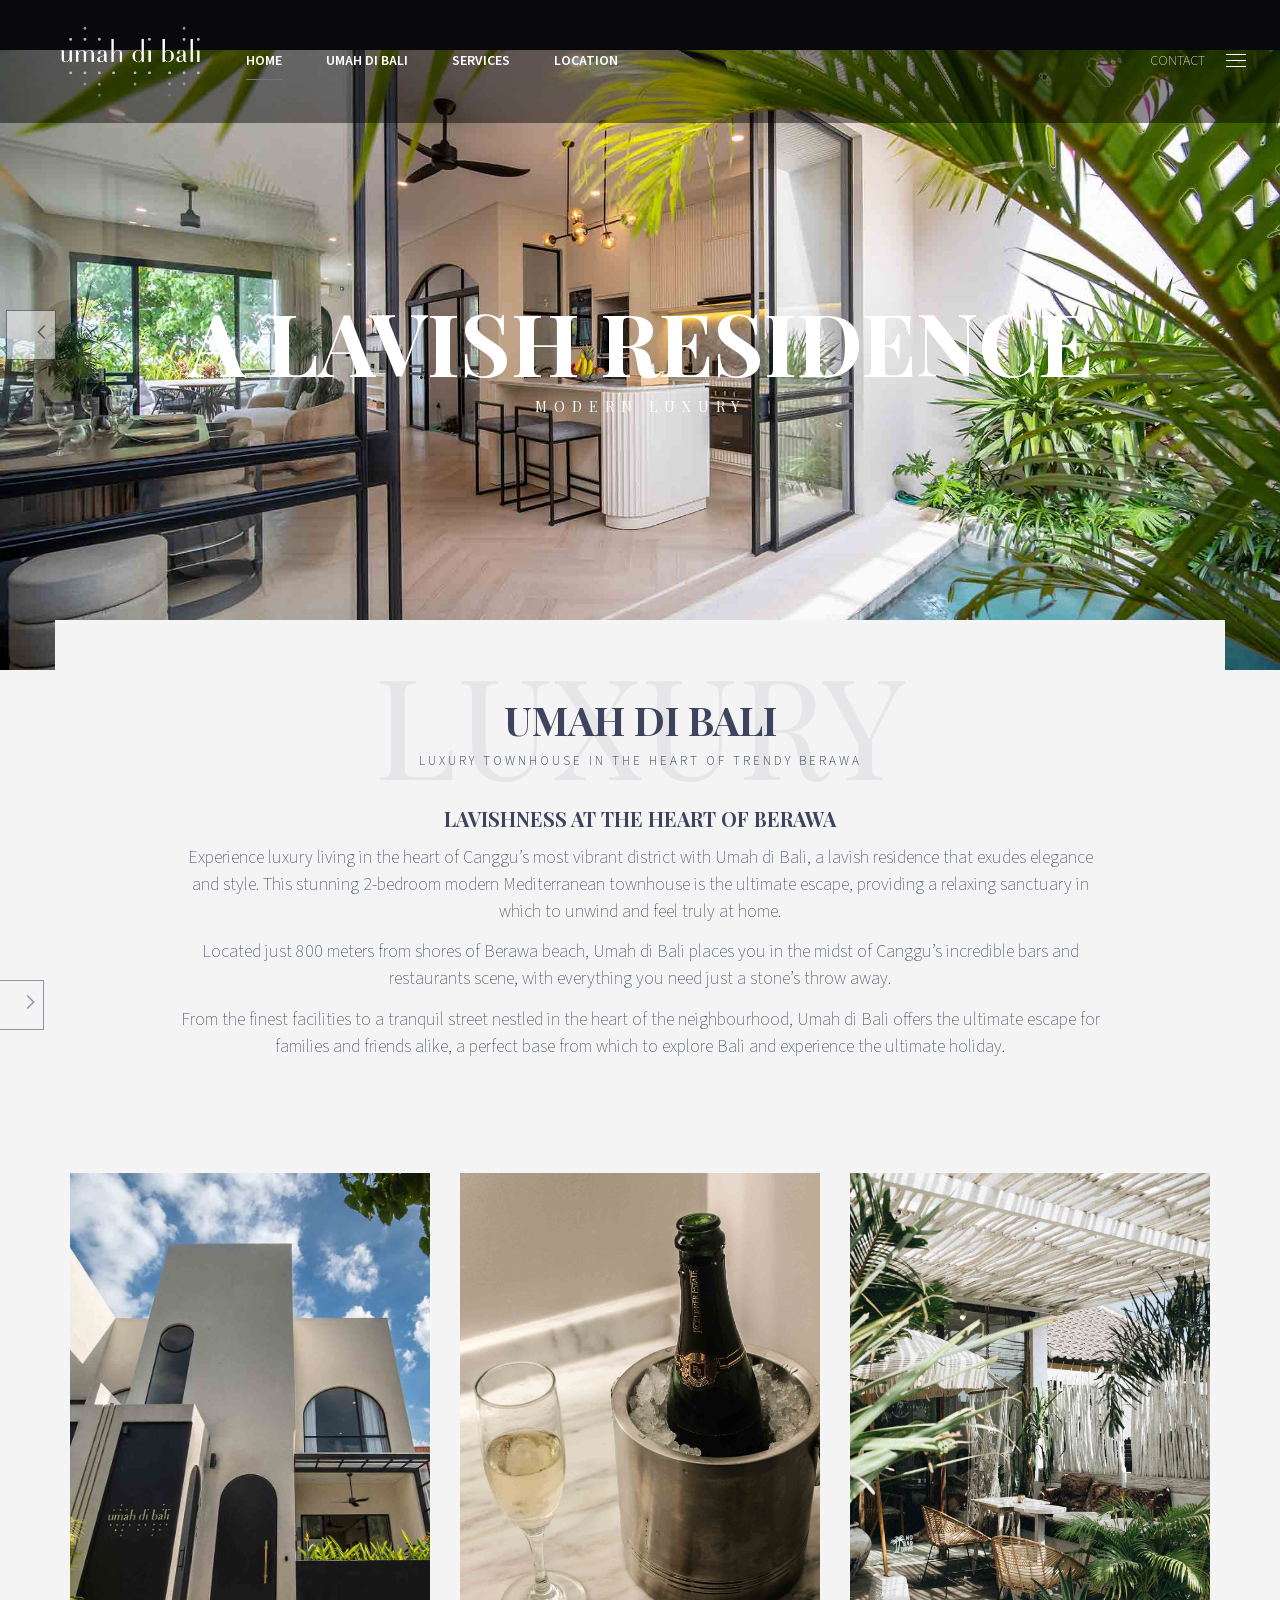
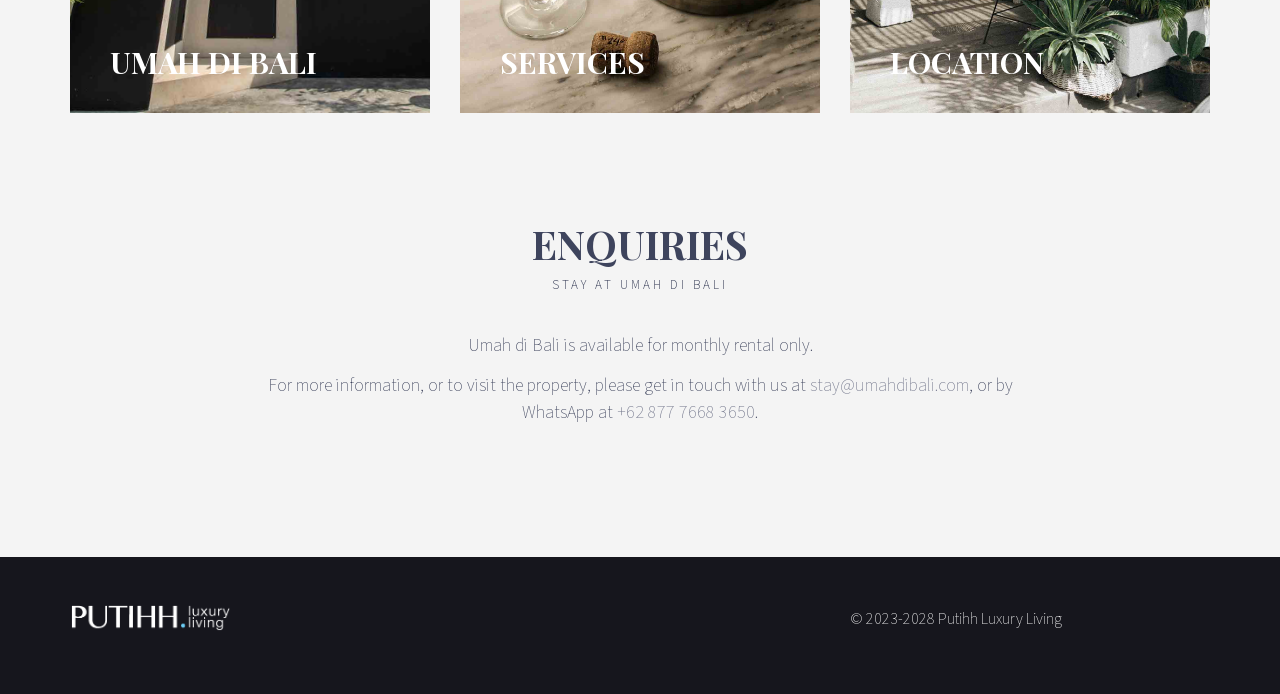
==== index.html @ 5fea35ed "Static replica of umahdibali.com" ====
<!doctype html>
<html lang="en">
<head>
<meta charset="UTF-8">
<meta name="viewport" content="width=device-width, initial-scale=1.0">
<title>umah di bali &middot; luxury townhouse, Berawa, Bali</title>
<meta name="description" content="Umah di Bali is a lavish 2-bedroom modern Mediterranean townhouse in Berawa, Canggu, 800 metres from the beach.">
<meta property="og:title" content="umah di bali &middot; luxury townhouse, Berawa, Bali">
<meta property="og:description" content="Umah di Bali is a lavish 2-bedroom modern Mediterranean townhouse in Berawa, Canggu, 800 metres from the beach.">
<meta property="og:type" content="website">
<link rel="icon" type="image/jpeg" href="assets/images/favicon-192.jpg">
<link rel="stylesheet" href="assets/css/fonts.css">
<link rel="stylesheet" href="assets/css/hotel-xenia.css">
<link rel="stylesheet" href="assets/css/plethora-style.css">
<link rel="stylesheet" href="assets/css/vc-composer.css">
<link rel="stylesheet" href="assets/css/owl-carousel.css">
<link rel="stylesheet" href="assets/css/owl-theme-default.css">
<link rel="stylesheet" href="assets/css/site.css">
</head>
<body id="top">
<div id="page_wrapper">
<div class="header transparent">
  <div class="mainbar">
    <div class="container-fluid">
      <div class="logo">
        <a href="./" class="brand">
          <img src="assets/images/logo-white.png" alt="umah di bali" width="140" height="74">
        </a>
      </div>
      <div class="main_nav_wrapper">
        <nav class="primary_nav">
          <ul id="menu-main-menu" class="top_level_ul nav hover_menu">
<li class="menu-item active"><a href="./">Home</a></li>
<li class="menu-item"><a href="umah-di-bali/">umah di bali</a></li>
<li class="menu-item"><a href="luxury-services/">Services</a></li>
<li class="menu-item"><a href="location-berawa/">Location</a></li>
          </ul>
        </nav>
      </div>
    </div>
    <div class="toggler_and_tools">
      <a class="menu-toggler" href="#" aria-expanded="false" aria-controls="contact-sidebar">
        <span class="title above_threshold">Contact</span>
        <span class="title below_threshold">Menu</span>
        <span class="lines"></span>
      </a>
    </div>
  </div>
</div>
<div class="black_section fade_on_scroll_off head_panel">
  <div class="head_panel">
    <div class="slider_wrapper">
      <button type="button" class="owl-prev" aria-label="Previous slide"><svg viewBox="0 0 24 24" aria-hidden="true"><polyline points="15 5 8 12 15 19" fill="none"/></svg></button>
      <div id="head_panel_slider" class="owl-carousel">
      <div class="stretchy_wrapper ratio_slider is-active">
        <div style="background-image: url(assets/images/hero-pool-patio-1.jpg);" aria-hidden="true" class="item black_section">
          <div class="container">
            <div class="caption caption-full centered">
              <div class="inner black_section transparent animated fadeIn">
                <div class="t1">A LAVISH RESIDENCE</div>
                <div class="t3">MODERN LUXURY</div>
              </div>
            </div>
          </div>
        </div>
      </div>
      <div class="stretchy_wrapper ratio_slider ">
        <div style="background-image: url(assets/images/hero-living-1.jpg);" aria-hidden="true" class="item black_section">
          <div class="container">
            <div class="caption caption-full centered">
              <div class="inner black_section transparent animated fadeIn">
                <div class="t1">AN OASIS OF CALM</div>
                <div class="t3">RELAX &amp; UNWIND</div>
              </div>
            </div>
          </div>
        </div>
      </div>
      <div class="stretchy_wrapper ratio_slider ">
        <div style="background-image: url(assets/images/hero-master-2.jpg);" aria-hidden="true" class="item black_section">
          <div class="container">
            <div class="caption caption-full centered">
              <div class="inner black_section transparent animated fadeIn">
                <div class="t1">IN THE HEART OF BERAWA</div>
                <div class="t3">WALK &amp; EXPLORE</div>
              </div>
            </div>
          </div>
        </div>
      </div>
      </div>
      <button type="button" class="owl-next" aria-label="Next slide"><svg viewBox="0 0 24 24" aria-hidden="true"><polyline points="9 5 16 12 9 19" fill="none"/></svg></button>
    </div>
  </div>
</div>
<div class="main foo sidebar_off vc_on" data-colorset="foo">
<div class="content_main"><div class="container"><div class="row"><div class="content_main_loop col-md-12">
<div class="blog_post_single_content">
<div class="vc_row wpb_row vc_row-fluid padding_top_1-4 padding_bottom_1-4"><div class="wpb_column vc_column_container vc_col-sm-10 vc_col-sm-offset-1"><div class="vc_column-inner boxed"><div class="wpb_wrapper"><div class="heading_group_sc wpb_content_element subtitle_bottom text-center ">
  <div class="background_title">LUXURY</div>
  <h2>umah di bali</h2>
  <span class="subtitle">luxury townhouse in the heart of trendy Berawa</span>
</div>
<div class="wpb_text_column wpb_content_element"><div class="wpb_wrapper">
<h4 style="text-align:center;">LAVISHNESS AT THE HEART OF BERAWA</h4>
<div class="plan-title-wrap">
<p style="text-align:center;">Experience luxury living in the heart of Canggu&rsquo;s most vibrant district with Umah di Bali, a lavish residence that exudes elegance and style. This stunning 2-bedroom modern Mediterranean townhouse is the ultimate escape, providing a relaxing sanctuary in which to unwind and feel truly at home.</p>
<p style="text-align:center;">Located just 800 meters from shores of Berawa beach, Umah di Bali places you in the midst of Canggu&rsquo;s incredible bars and restaurants scene, with everything you need just a stone&rsquo;s throw away.</p>
<p style="text-align:center;">From the finest facilities to a tranquil street nestled in the heart of the neighbourhood, Umah di Bali offers the ultimate escape for families and friends alike, a perfect base from which to explore Bali and experience the ultimate holiday.</p>
</div>
</div></div>
</div></div></div></div><div class="vc_row wpb_row vc_row-fluid negative_margin_bottom_150_front transparent padding_top_none padding_bottom_1-3"><div class="wpb_column vc_column_container vc_col-sm-4"><div class="vc_column-inner"><div class="wpb_wrapper">
<div style="background-image: url('assets/images/entrance.jpg')" class="hoverbox wpb_content_element black_section neutralize_links stretchy_wrapper ratio_2-3">
  <div class="hoverbox_tran black_section transparent_film"></div>
  <a href="umah-di-bali/">
    <div class="hoverbox_title"><h2>UMAH DI BALI</h2></div>
    <div class="hoverbox_paragraph"><p>Discover Umah di Bali, its open-plan living spaces, relaxing outdoor lounges, cosy bedrooms, and exquisite finishes.</p></div>
  </a>
</div>
</div></div></div><div class="wpb_column vc_column_container vc_col-sm-4"><div class="vc_column-inner"><div class="wpb_wrapper">
<div style="background-image: url('assets/images/champagne-2.jpg')" class="hoverbox wpb_content_element black_section neutralize_links stretchy_wrapper ratio_2-3">
  <div class="hoverbox_tran black_section transparent_film"></div>
  <a href="luxury-services/">
    <div class="hoverbox_title"><h2>SERVICES</h2></div>
    <div class="hoverbox_paragraph"><p>Elevate your stay at Umah di Bali with additional treats such as private chef and in-house massages.</p></div>
  </a>
</div>
</div></div></div><div class="wpb_column vc_column_container vc_col-sm-4"><div class="vc_column-inner"><div class="wpb_wrapper">
<div style="background-image: url('assets/images/bali-cafe-2.jpg')" class="hoverbox wpb_content_element black_section neutralize_links stretchy_wrapper ratio_2-3">
  <div class="hoverbox_tran black_section transparent_film"></div>
  <a href="location-berawa/">
    <div class="hoverbox_title"><h2>LOCATION</h2></div>
    <div class="hoverbox_paragraph"><p>Explore the central location of Umah di Bali and indulge in the incredible dining scene and nearby beaches.</p></div>
  </a>
</div>
</div></div></div></div><div class="vc_row wpb_row vc_row-fluid"><div class="wpb_column vc_column_container vc_col-sm-8 vc_col-sm-offset-2"><div class="vc_column-inner"><div class="wpb_wrapper"><div class="vc_empty_space" style="height:50px"></div><div class="heading_group_sc wpb_content_element subtitle_bottom text-center ">
  <h2>ENQUIRIES</h2>
  <span class="subtitle">Stay at Umah di Bali</span>
</div>
<div class="wpb_text_column wpb_content_element"><div class="wpb_wrapper">
<p style="text-align:center;">Umah di Bali is available for monthly rental only.</p>
<p style="text-align:center;">For more information, or to visit the property, please get in touch with us at <a href="mailto:stay@umahdibali.com">stay@umahdibali.com</a>, or by WhatsApp at <a href="https://wa.me/6287776683650" target="_blank" rel="noopener">+62 877 7668 3650</a>.</p>
</div></div>
</div></div></div></div>
</div></div></div></div></div>
</div><!-- /main --></div><!-- /page_wrapper -->
<div class="footer">
  <div class="footer_widgets">
    <div class="footer_top">
      <div class="container">
        <div class="row">
          <div class="col-sm-4 fwa_1-1">
            <aside class="widget aboutus-widget">
              <div class="pl_about_us_widget horizontal">
                <p><img src="assets/images/putihh-logo-white.png" alt="Putihh Luxury Living" style="max-width:160px"></p>
              </div>
            </aside>
          </div>
          <div class="col-sm-4 fwa_1-2"></div>
          <div class="col-sm-4 fwa_1-3">
            <aside class="widget widget_block widget_text">
              <p><font size="3px">&copy; 2023-2028 <a rel="noreferrer noopener" href="https://www.putihh.com" target="_blank">Putihh Luxury Living</a></font></p>
            </aside>
          </div>
        </div>
      </div>
    </div>
  </div>
</div>
<div class="secondary_nav_widgetized_area" id="contact-sidebar">
  <div class="sidebar_header_row">
    <span class="sidebar_header_label"><span class="above_threshold">Contact</span><span class="below_threshold">Menu</span></span>
    <button type="button" class="sidebar_close" aria-label="Close contact panel"><svg viewBox="0 0 24 24" aria-hidden="true"><line x1="5" y1="5" x2="19" y2="19"/><line x1="19" y1="5" x2="5" y2="19"/></svg></button>
  </div>
  <nav class="mobile_nav_widget">
    <ul>
<li class="current-menu-item"><a href="./">Home</a></li>
<li class=""><a href="umah-di-bali/">umah di bali</a></li>
<li class=""><a href="luxury-services/">Services</a></li>
<li class=""><a href="location-berawa/">Location</a></li>
    </ul>
  </nav>
  <aside class="widget aboutus-widget">
    <div class="pl_about_us_widget">
      <p><img src="assets/images/logo-white.png" alt="umah di bali" style="max-width:80%"></p>
      <p><br><small>Umah di Bali is a lavish residence, only 800 meters from the beach, at the heart of Canggu's most vibrant district.</small></p>
      <p class="contact_detail"><i class="icon"><svg viewBox="0 0 24 24" aria-hidden="true"><path d="M6.6 10.8c1.4 2.7 3.6 5 6.4 6.4l2.1-2.1c.3-.3.7-.4 1-.2 1.1.4 2.3.6 3.5.6.6 0 1 .4 1 1V20c0 .6-.4 1-1 1C10.9 21 3 13.1 3 3.4c0-.6.4-1 1-1h3.5c.6 0 1 .4 1 1 0 1.2.2 2.4.6 3.5.1.4 0 .8-.2 1L6.6 10.8z"/></svg></i><span>+62 819 1082 8157</span></p>
      <p class="contact_detail"><i class="icon"><svg viewBox="0 0 24 24" aria-hidden="true"><path d="M3 5.5C3 4.7 3.7 4 4.5 4h15c.8 0 1.5.7 1.5 1.5v13c0 .8-.7 1.5-1.5 1.5h-15C3.7 20 3 19.3 3 18.5v-13zM5 6l7 5.5L19 6H5zm14 2.2-6.6 5.2a1.5 1.5 0 0 1-1.8 0L4 8.2V18h15V8.2z"/></svg></i><span><a href="mailto:stay@umahdibali.com">stay@umahdibali.com</a></span></p>
      <p class="contact_detail"><i class="icon"><svg viewBox="0 0 24 24" aria-hidden="true"><path d="M12 2c-4.1 0-7.5 3.4-7.5 7.5C4.5 15 12 22 12 22s7.5-7 7.5-12.5C19.5 5.4 16.1 2 12 2zm0 10.2a2.7 2.7 0 1 1 0-5.4 2.7 2.7 0 0 1 0 5.4z"/></svg></i><span>Gang Gurita, Jalan Pantai Berawa, Bali, Indonesia</span></p>
    </div>
  </aside>
</div>
<a href="#top" id="return-to-top" aria-label="Back to top"><svg viewBox="0 0 24 24" aria-hidden="true"><path d="M12 8.4 4.7 15.7l1.4 1.4L12 11.2l5.9 5.9 1.4-1.4z"/></svg></a>
<script src="assets/js/site.js"></script>
</body>
</html>
---- assets/css/fonts.css ----
/* Self-hosted, latin subset. Playfair Display + Source Sans 3 (successor to
   Source Sans Pro, same metrics/design, current Google Fonts family for this
   pairing). Both are variable fonts covering weights 400-900 in one file. */
@font-face {
  font-family: 'Playfair Display';
  font-style: normal;
  font-weight: 100 900;
  font-display: swap;
  src: url('../fonts/playfair-display-variable-latin.woff2') format('woff2-variations'), url('../fonts/playfair-display-variable-latin.woff2') format('woff2');
}
@font-face {
  font-family: 'Source Sans Pro';
  font-style: normal;
  font-weight: 100 900;
  font-display: swap;
  src: url('../fonts/source-sans-3-variable-latin.woff2') format('woff2-variations'), url('../fonts/source-sans-3-variable-latin.woff2') format('woff2');
}
---- assets/css/hotel-xenia.css ----
/*!
Theme Name: Hotel Xenia
Theme URI: http://plethorathemes.com/hotel-xenia/
Description: Hotel & Resort WordPress Theme
Version: 2.7.7
Author: Plethora Themes
Author URI: http://plethorathemes.com
License: GNU General Public License v2 or later
License URI: http://www.gnu.org/licenses/gpl-2.0.html
Tags: theme-options, translation-ready
Text Domain: hotel-xenia
*/

/*

The styles of the theme are compiled by less.php and stored in the uploads folder.

Do not alter or delete this file.

*/

/*
=================================================================


REQUIRED WORDPRESS STYLES
(are styled by less)


=================================================================
*/

.aligncenter,
.alignright,
.alignleft,
.floatleft,
.floatright,
.textcenter,
.textright,
.textleft,
.wp-caption,
.gallery-caption,
.wp-caption-text,
.wp-smiley,
blockquote,
.sticky,
.bypostauthor,
.screen-reader-text {}

/*
=================================================================
*/
---- assets/css/plethora-style.css ----
/*
Theme Name: Hotel Xenia
Version: 2.7.7
Author: Plethora Themes
*/
/*!
 ______ _____   _______ _______ _______ _______ ______ _______ 
|   __ \     |_|    ___|_     _|   |   |       |   __ \   _   |
|    __/       |    ___| |   | |       |   -   |      <       |
|___|  |_______|_______| |___| |___|___|_______|___|__|___|___|

P L E T H O R A T H E M E S . C O M                    (c) 2016
                        
VARIABLES Defaults
=============================================================== 
*//*! normalize.css v3.0.2 | MIT License | git.io/normalize */html{font-family:sans-serif;-ms-text-size-adjust:100%;-webkit-text-size-adjust:100%}body{margin:0}article,aside,details,figcaption,figure,footer,header,hgroup,main,menu,nav,section,summary{display:block}audio,canvas,progress,video{display:inline-block;vertical-align:baseline}audio:not([controls]){display:none;height:0}[hidden],template{display:none}a{background-color:transparent}a:active,a:hover{outline:0}abbr[title]{border-bottom:1px dotted}b,strong{font-weight:bold}dfn{font-style:italic}h1{font-size:2em;margin:.67em 0}mark{background:#ff0;color:#000}small{font-size:80%}sub,sup{font-size:75%;line-height:0;position:relative;vertical-align:baseline}sup{top:-0.5em}sub{bottom:-0.25em}img{border:0}svg:not(:root){overflow:hidden}figure{margin:1em 40px}hr{-moz-box-sizing:content-box;box-sizing:content-box;height:0}pre{overflow:auto}code,kbd,pre,samp{font-family:monospace,monospace;font-size:1em}button,input,optgroup,select,textarea{color:inherit;font:inherit;margin:0}button{overflow:visible}button,select{text-transform:none}button,html input[type="button"],input[type="reset"],input[type="submit"]{-webkit-appearance:button;cursor:pointer}button[disabled],html input[disabled]{cursor:default}button::-moz-focus-inner,input::-moz-focus-inner{border:0;padding:0}input{line-height:normal}input[type="checkbox"],input[type="radio"]{box-sizing:border-box;padding:0}input[type="number"]::-webkit-inner-spin-button,input[type="number"]::-webkit-outer-spin-button{height:auto}input[type="search"]{-webkit-appearance:textfield;-moz-box-sizing:content-box;-webkit-box-sizing:content-box;box-sizing:content-box}input[type="search"]::-webkit-search-cancel-button,input[type="search"]::-webkit-search-decoration{-webkit-appearance:none}fieldset{border:1px solid #c0c0c0;margin:0 2px;padding:.35em .625em .75em}legend{border:0;padding:0}textarea{overflow:auto}optgroup{font-weight:bold}table{border-collapse:collapse;border-spacing:0}td,th{padding:0}/*! Source: https://github.com/h5bp/html5-boilerplate/blob/master/src/css/main.css */@media print{*,*:before,*:after{background:transparent !important;color:#000 !important;box-shadow:none !important;text-shadow:none !important}a,a:visited{text-decoration:underline}a[href]:after{content:" (" attr(href) ")"}abbr[title]:after{content:" (" attr(title) ")"}a[href^="#"]:after,a[href^="javascript:"]:after{content:""}pre,blockquote{border:1px solid #999;page-break-inside:avoid}thead{display:table-header-group}tr,img{page-break-inside:avoid}img{max-width:100% !important}p,h2,h3{orphans:3;widows:3}h2,h3{page-break-after:avoid}select{background:#fff !important}.navbar{display:none}.btn>.caret,.dropup>.btn>.caret{border-top-color:#000 !important}.label{border:1px solid #000}.table{border-collapse:collapse !important}.table td,.table th{background-color:#fff !important}.table-bordered th,.table-bordered td{border:1px solid #ddd !important}}*{-webkit-box-sizing:border-box;-moz-box-sizing:border-box;box-sizing:border-box}*:before,*:after{-webkit-box-sizing:border-box;-moz-box-sizing:border-box;box-sizing:border-box}html{font-size:10px;-webkit-tap-highlight-color:rgba(0,0,0,0)}body{font-family:Source Sans Pro,sans-serif;font-size:18px;line-height:1.5;color:#3e445d;background-color:#f4f4f4}input,button,select,textarea{font-family:inherit;font-size:inherit;line-height:inherit}a{color:#72768b;text-decoration:none}a:hover,a:focus{color:#3e445d;text-decoration:underline}a:focus{outline:thin dotted;outline:5px auto -webkit-focus-ring-color;outline-offset:-2px}figure{margin:0}img{vertical-align:middle}.img-responsive,.thumbnail>img,.thumbnail a>img,.carousel-inner>.item>img,.carousel-inner>.item>a>img{display:block;max-width:100%;height:auto}.img-rounded{border-radius:0}.img-thumbnail{padding:4px;line-height:1.5;background-color:#f4f4f4;border:1px solid #ddd;border-radius:0;-webkit-transition:all .2s ease-in-out;-o-transition:all .2s ease-in-out;transition:all .2s ease-in-out;display:inline-block;max-width:100%;height:auto}.img-circle{border-radius:50%}hr{margin-top:27px;margin-bottom:27px;border:0;border-top:1px solid #eee}.sr-only{position:absolute;width:1px;height:1px;margin:-1px;padding:0;overflow:hidden;clip:rect(0, 0, 0, 0);border:0}.sr-only-focusable:active,.sr-only-focusable:focus{position:static;width:auto;height:auto;margin:0;overflow:visible;clip:auto}[role="button"]{cursor:pointer}h1,h2,h3,h4,h5,h6,.h1,.h2,.h3,.h4,.h5,.h6{font-family:Playfair Display,sans-serif;font-weight:700;line-height:1.1;color:inherit}h1 small,h2 small,h3 small,h4 small,h5 small,h6 small,.h1 small,.h2 small,.h3 small,.h4 small,.h5 small,.h6 small,h1 .small,h2 .small,h3 .small,h4 .small,h5 .small,h6 .small,.h1 .small,.h2 .small,.h3 .small,.h4 .small,.h5 .small,.h6 .small{font-weight:normal;line-height:1;color:#777}h1,.h1,h2,.h2,h3,.h3{margin-top:27px;margin-bottom:13.5px}h1 small,.h1 small,h2 small,.h2 small,h3 small,.h3 small,h1 .small,.h1 .small,h2 .small,.h2 .small,h3 .small,.h3 .small{font-size:65%}h4,.h4,h5,.h5,h6,.h6{margin-top:13.5px;margin-bottom:13.5px}h4 small,.h4 small,h5 small,.h5 small,h6 small,.h6 small,h4 .small,.h4 .small,h5 .small,.h5 .small,h6 .small,.h6 .small{font-size:75%}h1,.h1{font-size:40px}h2,.h2{font-size:33px}h3,.h3{font-size:30px}h4,.h4{font-size:20px}h5,.h5{font-size:16px}h6,.h6{font-size:15px}p{margin:0 0 13.5px}.lead{margin-bottom:27px;font-size:20px;font-weight:300;line-height:1.4}@media (min-width:768px){.lead{font-size:27px}}small,.small{font-size:72%}mark,.mark{background-color:#fcf8e3;padding:.2em}.text-left{text-align:left}.text-right{text-align:right}.text-center{text-align:center}.text-justify{text-align:justify}.text-nowrap{white-space:nowrap}.text-lowercase{text-transform:lowercase}.text-uppercase{text-transform:uppercase}.text-capitalize{text-transform:capitalize}.text-muted{color:#777}.text-primary{color:#72768b}a.text-primary:hover{color:#5b5e6f}.text-success{color:#3c763d}a.text-success:hover{color:#2b542c}.text-info{color:#31708f}a.text-info:hover{color:#245269}.text-warning{color:#8a6d3b}a.text-warning:hover{color:#66512c}.text-danger{color:#a94442}a.text-danger:hover{color:#843534}.bg-primary{color:#fff;background-color:#72768b}a.bg-primary:hover{background-color:#5b5e6f}.bg-success{background-color:#dff0d8}a.bg-success:hover{background-color:#c1e2b3}.bg-info{background-color:#d9edf7}a.bg-info:hover{background-color:#afd9ee}.bg-warning{background-color:#fcf8e3}a.bg-warning:hover{background-color:#f7ecb5}.bg-danger{background-color:#f2dede}a.bg-danger:hover{background-color:#e4b9b9}.page-header{padding-bottom:12.5px;margin:54px 0 27px;border-bottom:1px solid #eee}ul,ol{margin-top:0;margin-bottom:13.5px}ul ul,ol ul,ul ol,ol ol{margin-bottom:0}.list-unstyled{padding-left:0;list-style:none}.list-inline{padding-left:0;list-style:none;margin-left:-5px}.list-inline>li{display:inline-block;padding-left:5px;padding-right:5px}dl{margin-top:0;margin-bottom:27px}dt,dd{line-height:1.5}dt{font-weight:bold}dd{margin-left:0}@media (min-width:768px){.dl-horizontal dt{float:left;width:160px;clear:left;text-align:right;overflow:hidden;text-overflow:ellipsis;white-space:nowrap}.dl-horizontal dd{margin-left:180px}}abbr[title],abbr[data-original-title]{cursor:help;border-bottom:1px dotted #777}.initialism{font-size:90%;text-transform:uppercase}blockquote{padding:13.5px 27px;margin:0 0 27px;font-size:22.5px;border-left:5px solid #eee}blockquote p:last-child,blockquote ul:last-child,blockquote ol:last-child{margin-bottom:0}blockquote footer,blockquote small,blockquote .small{display:block;font-size:80%;line-height:1.5;color:#777}blockquote footer:before,blockquote small:before,blockquote .small:before{content:'\2014 \00A0'}.blockquote-reverse,blockquote.pull-right{padding-right:15px;padding-left:0;border-right:5px solid #eee;border-left:0;text-align:right}.blockquote-reverse footer:before,blockquote.pull-right footer:before,.blockquote-reverse small:before,blockquote.pull-right small:before,.blockquote-reverse .small:before,blockquote.pull-right .small:before{content:''}.blockquote-reverse footer:after,blockquote.pull-right footer:after,.blockquote-reverse small:after,blockquote.pull-right small:after,.blockquote-reverse .small:after,blockquote.pull-right .small:after{content:'\00A0 \2014'}address{margin-bottom:27px;font-style:normal;line-height:1.5}code,kbd,pre,samp{font-family:Menlo,Monaco,Consolas,"Courier New",monospace}code{padding:2px 4px;font-size:90%;color:#c7254e;background-color:#f9f2f4;border-radius:0}kbd{padding:2px 4px;font-size:90%;color:#fff;background-color:#333;border-radius:0;box-shadow:inset 0 -1px 0 rgba(0,0,0,0.25)}kbd kbd{padding:0;font-size:100%;font-weight:bold;box-shadow:none}pre{display:block;padding:13px;margin:0 0 13.5px;font-size:17px;line-height:1.5;word-break:break-all;word-wrap:break-word;color:#333;background-color:#f5f5f5;border:1px solid #ccc;border-radius:0}pre code{padding:0;font-size:inherit;color:inherit;white-space:pre-wrap;background-color:transparent;border-radius:0}.pre-scrollable{max-height:340px;overflow-y:scroll}.container{margin-right:auto;margin-left:auto;padding-left:15px;padding-right:15px}@media (min-width:768px){.container{width:750px}}@media (min-width:992px){.container{width:970px}}@media (min-width:1200px){.container{width:1170px}}.container-fluid{margin-right:auto;margin-left:auto;padding-left:15px;padding-right:15px}.row{margin-left:-15px;margin-right:-15px}.col-xs-1, .col-sm-1, .col-md-1, .col-lg-1, .col-xs-2, .col-sm-2, .col-md-2, .col-lg-2, .col-xs-3, .col-sm-3, .col-md-3, .col-lg-3, .col-xs-4, .col-sm-4, .col-md-4, .col-lg-4, .col-xs-5, .col-sm-5, .col-md-5, .col-lg-5, .col-xs-6, .col-sm-6, .col-md-6, .col-lg-6, .col-xs-7, .col-sm-7, .col-md-7, .col-lg-7, .col-xs-8, .col-sm-8, .col-md-8, .col-lg-8, .col-xs-9, .col-sm-9, .col-md-9, .col-lg-9, .col-xs-10, .col-sm-10, .col-md-10, .col-lg-10, .col-xs-11, .col-sm-11, .col-md-11, .col-lg-11, .col-xs-12, .col-sm-12, .col-md-12, .col-lg-12{position:relative;min-height:1px;padding-left:15px;padding-right:15px}.col-xs-1, .col-xs-2, .col-xs-3, .col-xs-4, .col-xs-5, .col-xs-6, .col-xs-7, .col-xs-8, .col-xs-9, .col-xs-10, .col-xs-11, .col-xs-12{float:left}.col-xs-12{width:100%}.col-xs-11{width:91.66666667%}.col-xs-10{width:83.33333333%}.col-xs-9{width:75%}.col-xs-8{width:66.66666667%}.col-xs-7{width:58.33333333%}.col-xs-6{width:50%}.col-xs-5{width:41.66666667%}.col-xs-4{width:33.33333333%}.col-xs-3{width:25%}.col-xs-2{width:16.66666667%}.col-xs-1{width:8.33333333%}.col-xs-pull-12{right:100%}.col-xs-pull-11{right:91.66666667%}.col-xs-pull-10{right:83.33333333%}.col-xs-pull-9{right:75%}.col-xs-pull-8{right:66.66666667%}.col-xs-pull-7{right:58.33333333%}.col-xs-pull-6{right:50%}.col-xs-pull-5{right:41.66666667%}.col-xs-pull-4{right:33.33333333%}.col-xs-pull-3{right:25%}.col-xs-pull-2{right:16.66666667%}.col-xs-pull-1{right:8.33333333%}.col-xs-pull-0{right:auto}.col-xs-push-12{left:100%}.col-xs-push-11{left:91.66666667%}.col-xs-push-10{left:83.33333333%}.col-xs-push-9{left:75%}.col-xs-push-8{left:66.66666667%}.col-xs-push-7{left:58.33333333%}.col-xs-push-6{left:50%}.col-xs-push-5{left:41.66666667%}.col-xs-push-4{left:33.33333333%}.col-xs-push-3{left:25%}.col-xs-push-2{left:16.66666667%}.col-xs-push-1{left:8.33333333%}.col-xs-push-0{left:auto}.col-xs-offset-12{margin-left:100%}.col-xs-offset-11{margin-left:91.66666667%}.col-xs-offset-10{margin-left:83.33333333%}.col-xs-offset-9{margin-left:75%}.col-xs-offset-8{margin-left:66.66666667%}.col-xs-offset-7{margin-left:58.33333333%}.col-xs-offset-6{margin-left:50%}.col-xs-offset-5{margin-left:41.66666667%}.col-xs-offset-4{margin-left:33.33333333%}.col-xs-offset-3{margin-left:25%}.col-xs-offset-2{margin-left:16.66666667%}.col-xs-offset-1{margin-left:8.33333333%}.col-xs-offset-0{margin-left:0%}@media (min-width:768px){.col-sm-1, .col-sm-2, .col-sm-3, .col-sm-4, .col-sm-5, .col-sm-6, .col-sm-7, .col-sm-8, .col-sm-9, .col-sm-10, .col-sm-11, .col-sm-12{float:left}.col-sm-12{width:100%}.col-sm-11{width:91.66666667%}.col-sm-10{width:83.33333333%}.col-sm-9{width:75%}.col-sm-8{width:66.66666667%}.col-sm-7{width:58.33333333%}.col-sm-6{width:50%}.col-sm-5{width:41.66666667%}.col-sm-4{width:33.33333333%}.col-sm-3{width:25%}.col-sm-2{width:16.66666667%}.col-sm-1{width:8.33333333%}.col-sm-pull-12{right:100%}.col-sm-pull-11{right:91.66666667%}.col-sm-pull-10{right:83.33333333%}.col-sm-pull-9{right:75%}.col-sm-pull-8{right:66.66666667%}.col-sm-pull-7{right:58.33333333%}.col-sm-pull-6{right:50%}.col-sm-pull-5{right:41.66666667%}.col-sm-pull-4{right:33.33333333%}.col-sm-pull-3{right:25%}.col-sm-pull-2{right:16.66666667%}.col-sm-pull-1{right:8.33333333%}.col-sm-pull-0{right:auto}.col-sm-push-12{left:100%}.col-sm-push-11{left:91.66666667%}.col-sm-push-10{left:83.33333333%}.col-sm-push-9{left:75%}.col-sm-push-8{left:66.66666667%}.col-sm-push-7{left:58.33333333%}.col-sm-push-6{left:50%}.col-sm-push-5{left:41.66666667%}.col-sm-push-4{left:33.33333333%}.col-sm-push-3{left:25%}.col-sm-push-2{left:16.66666667%}.col-sm-push-1{left:8.33333333%}.col-sm-push-0{left:auto}.col-sm-offset-12{margin-left:100%}.col-sm-offset-11{margin-left:91.66666667%}.col-sm-offset-10{margin-left:83.33333333%}.col-sm-offset-9{margin-left:75%}.col-sm-offset-8{margin-left:66.66666667%}.col-sm-offset-7{margin-left:58.33333333%}.col-sm-offset-6{margin-left:50%}.col-sm-offset-5{margin-left:41.66666667%}.col-sm-offset-4{margin-left:33.33333333%}.col-sm-offset-3{margin-left:25%}.col-sm-offset-2{margin-left:16.66666667%}.col-sm-offset-1{margin-left:8.33333333%}.col-sm-offset-0{margin-left:0%}}@media (min-width:992px){.col-md-1, .col-md-2, .col-md-3, .col-md-4, .col-md-5, .col-md-6, .col-md-7, .col-md-8, .col-md-9, .col-md-10, .col-md-11, .col-md-12{float:left}.col-md-12{width:100%}.col-md-11{width:91.66666667%}.col-md-10{width:83.33333333%}.col-md-9{width:75%}.col-md-8{width:66.66666667%}.col-md-7{width:58.33333333%}.col-md-6{width:50%}.col-md-5{width:41.66666667%}.col-md-4{width:33.33333333%}.col-md-3{width:25%}.col-md-2{width:16.66666667%}.col-md-1{width:8.33333333%}.col-md-pull-12{right:100%}.col-md-pull-11{right:91.66666667%}.col-md-pull-10{right:83.33333333%}.col-md-pull-9{right:75%}.col-md-pull-8{right:66.66666667%}.col-md-pull-7{right:58.33333333%}.col-md-pull-6{right:50%}.col-md-pull-5{right:41.66666667%}.col-md-pull-4{right:33.33333333%}.col-md-pull-3{right:25%}.col-md-pull-2{right:16.66666667%}.col-md-pull-1{right:8.33333333%}.col-md-pull-0{right:auto}.col-md-push-12{left:100%}.col-md-push-11{left:91.66666667%}.col-md-push-10{left:83.33333333%}.col-md-push-9{left:75%}.col-md-push-8{left:66.66666667%}.col-md-push-7{left:58.33333333%}.col-md-push-6{left:50%}.col-md-push-5{left:41.66666667%}.col-md-push-4{left:33.33333333%}.col-md-push-3{left:25%}.col-md-push-2{left:16.66666667%}.col-md-push-1{left:8.33333333%}.col-md-push-0{left:auto}.col-md-offset-12{margin-left:100%}.col-md-offset-11{margin-left:91.66666667%}.col-md-offset-10{margin-left:83.33333333%}.col-md-offset-9{margin-left:75%}.col-md-offset-8{margin-left:66.66666667%}.col-md-offset-7{margin-left:58.33333333%}.col-md-offset-6{margin-left:50%}.col-md-offset-5{margin-left:41.66666667%}.col-md-offset-4{margin-left:33.33333333%}.col-md-offset-3{margin-left:25%}.col-md-offset-2{margin-left:16.66666667%}.col-md-offset-1{margin-left:8.33333333%}.col-md-offset-0{margin-left:0%}}@media (min-width:1200px){.col-lg-1, .col-lg-2, .col-lg-3, .col-lg-4, .col-lg-5, .col-lg-6, .col-lg-7, .col-lg-8, .col-lg-9, .col-lg-10, .col-lg-11, .col-lg-12{float:left}.col-lg-12{width:100%}.col-lg-11{width:91.66666667%}.col-lg-10{width:83.33333333%}.col-lg-9{width:75%}.col-lg-8{width:66.66666667%}.col-lg-7{width:58.33333333%}.col-lg-6{width:50%}.col-lg-5{width:41.66666667%}.col-lg-4{width:33.33333333%}.col-lg-3{width:25%}.col-lg-2{width:16.66666667%}.col-lg-1{width:8.33333333%}.col-lg-pull-12{right:100%}.col-lg-pull-11{right:91.66666667%}.col-lg-pull-10{right:83.33333333%}.col-lg-pull-9{right:75%}.col-lg-pull-8{right:66.66666667%}.col-lg-pull-7{right:58.33333333%}.col-lg-pull-6{right:50%}.col-lg-pull-5{right:41.66666667%}.col-lg-pull-4{right:33.33333333%}.col-lg-pull-3{right:25%}.col-lg-pull-2{right:16.66666667%}.col-lg-pull-1{right:8.33333333%}.col-lg-pull-0{right:auto}.col-lg-push-12{left:100%}.col-lg-push-11{left:91.66666667%}.col-lg-push-10{left:83.33333333%}.col-lg-push-9{left:75%}.col-lg-push-8{left:66.66666667%}.col-lg-push-7{left:58.33333333%}.col-lg-push-6{left:50%}.col-lg-push-5{left:41.66666667%}.col-lg-push-4{left:33.33333333%}.col-lg-push-3{left:25%}.col-lg-push-2{left:16.66666667%}.col-lg-push-1{left:8.33333333%}.col-lg-push-0{left:auto}.col-lg-offset-12{margin-left:100%}.col-lg-offset-11{margin-left:91.66666667%}.col-lg-offset-10{margin-left:83.33333333%}.col-lg-offset-9{margin-left:75%}.col-lg-offset-8{margin-left:66.66666667%}.col-lg-offset-7{margin-left:58.33333333%}.col-lg-offset-6{margin-left:50%}.col-lg-offset-5{margin-left:41.66666667%}.col-lg-offset-4{margin-left:33.33333333%}.col-lg-offset-3{margin-left:25%}.col-lg-offset-2{margin-left:16.66666667%}.col-lg-offset-1{margin-left:8.33333333%}.col-lg-offset-0{margin-left:0%}}fieldset{padding:0;margin:0;border:0;min-width:0}legend{display:block;width:100%;padding:0;margin-bottom:27px;font-size:27px;line-height:inherit;color:#333;border:0;border-bottom:1px solid #e5e5e5}label{display:inline-block;max-width:100%;margin-bottom:5px;font-weight:bold}input[type="search"]{-webkit-box-sizing:border-box;-moz-box-sizing:border-box;box-sizing:border-box}input[type="radio"],input[type="checkbox"]{margin:4px 0 0;margin-top:1px \9;line-height:normal}input[type="file"]{display:block}input[type="range"]{display:block;width:100%}select[multiple],select[size]{height:auto}input[type="file"]:focus,input[type="radio"]:focus,input[type="checkbox"]:focus{outline:thin dotted;outline:5px auto -webkit-focus-ring-color;outline-offset:-2px}output{display:block;padding-top:9px;font-size:18px;line-height:1.5;color:#555}.form-control{display:block;width:100%;height:45px;padding:8px 24px;font-size:18px;line-height:1.5;color:#555;background-color:#fff;background-image:none;border:1px solid #ccc;border-radius:0;-webkit-box-shadow:inset 0 1px 1px rgba(0,0,0,0.075);box-shadow:inset 0 1px 1px rgba(0,0,0,0.075);-webkit-transition:border-color ease-in-out .15s, box-shadow ease-in-out .15s;-o-transition:border-color ease-in-out .15s, box-shadow ease-in-out .15s;transition:border-color ease-in-out .15s, box-shadow ease-in-out .15s}.form-control:focus{border-color:#66afe9;outline:0;-webkit-box-shadow:inset 0 1px 1px rgba(0,0,0,.075), 0 0 8px rgba(102,175,233,0.6);box-shadow:inset 0 1px 1px rgba(0,0,0,.075), 0 0 8px rgba(102,175,233,0.6)}.form-control::-moz-placeholder{color:#999;opacity:1}.form-control:-ms-input-placeholder{color:#999}.form-control::-webkit-input-placeholder{color:#999}.form-control[disabled],.form-control[readonly],fieldset[disabled] .form-control{background-color:#eee;opacity:1}.form-control[disabled],fieldset[disabled] .form-control{cursor:not-allowed}textarea.form-control{height:auto}input[type="search"]{-webkit-appearance:none}@media screen and (-webkit-min-device-pixel-ratio:0){input[type="date"],input[type="time"],input[type="datetime-local"],input[type="month"]{line-height:45px}input[type="date"].input-sm,input[type="time"].input-sm,input[type="datetime-local"].input-sm,input[type="month"].input-sm,.input-group-sm input[type="date"],.input-group-sm input[type="time"],.input-group-sm input[type="datetime-local"],.input-group-sm input[type="month"]{line-height:32px}input[type="date"].input-lg,input[type="time"].input-lg,input[type="datetime-local"].input-lg,input[type="month"].input-lg,.input-group-lg input[type="date"],.input-group-lg input[type="time"],.input-group-lg input[type="datetime-local"],.input-group-lg input[type="month"]{line-height:46px}}.form-group{margin-bottom:15px}.radio,.checkbox{position:relative;display:block;margin-top:10px;margin-bottom:10px}.radio label,.checkbox label{min-height:27px;padding-left:20px;margin-bottom:0;font-weight:normal;cursor:pointer}.radio input[type="radio"],.radio-inline input[type="radio"],.checkbox input[type="checkbox"],.checkbox-inline input[type="checkbox"]{position:absolute;margin-left:-20px;margin-top:4px \9}.radio+.radio,.checkbox+.checkbox{margin-top:-5px}.radio-inline,.checkbox-inline{position:relative;display:inline-block;padding-left:20px;margin-bottom:0;vertical-align:middle;font-weight:normal;cursor:pointer}.radio-inline+.radio-inline,.checkbox-inline+.checkbox-inline{margin-top:0;margin-left:10px}input[type="radio"][disabled],input[type="checkbox"][disabled],input[type="radio"].disabled,input[type="checkbox"].disabled,fieldset[disabled] input[type="radio"],fieldset[disabled] input[type="checkbox"]{cursor:not-allowed}.radio-inline.disabled,.checkbox-inline.disabled,fieldset[disabled] .radio-inline,fieldset[disabled] .checkbox-inline{cursor:not-allowed}.radio.disabled label,.checkbox.disabled label,fieldset[disabled] .radio label,fieldset[disabled] .checkbox label{cursor:not-allowed}.form-control-static{padding-top:9px;padding-bottom:9px;margin-bottom:0;min-height:45px}.form-control-static.input-lg,.form-control-static.input-sm{padding-left:0;padding-right:0}.input-sm{height:32px;padding:5px 10px;font-size:13px;line-height:1.6;border-radius:0}select.input-sm{height:32px;line-height:32px}textarea.input-sm,select[multiple].input-sm{height:auto}.form-group-sm .form-control{height:32px;padding:5px 10px;font-size:13px;line-height:1.6;border-radius:0}select.form-group-sm .form-control{height:32px;line-height:32px}textarea.form-group-sm .form-control,select[multiple].form-group-sm .form-control{height:auto}.form-group-sm .form-control-static{height:32px;padding:5px 10px;font-size:13px;line-height:1.6;min-height:40px}.input-lg{height:46px;padding:10px 16px;font-size:18px;line-height:1.33;border-radius:0}select.input-lg{height:46px;line-height:46px}textarea.input-lg,select[multiple].input-lg{height:auto}.form-group-lg .form-control{height:46px;padding:10px 16px;font-size:18px;line-height:1.33;border-radius:0}select.form-group-lg .form-control{height:46px;line-height:46px}textarea.form-group-lg .form-control,select[multiple].form-group-lg .form-control{height:auto}.form-group-lg .form-control-static{height:46px;padding:10px 16px;font-size:18px;line-height:1.33;min-height:45px}.has-feedback{position:relative}.has-feedback .form-control{padding-right:56.25px}.form-control-feedback{position:absolute;top:0;right:0;z-index:2;display:block;width:45px;height:45px;line-height:45px;text-align:center;pointer-events:none}.input-lg+.form-control-feedback{width:46px;height:46px;line-height:46px}.input-sm+.form-control-feedback{width:32px;height:32px;line-height:32px}.has-success .help-block,.has-success .control-label,.has-success .radio,.has-success .checkbox,.has-success .radio-inline,.has-success .checkbox-inline,.has-success.radio label,.has-success.checkbox label,.has-success.radio-inline label,.has-success.checkbox-inline label{color:#3c763d}.has-success .form-control{border-color:#3c763d;-webkit-box-shadow:inset 0 1px 1px rgba(0,0,0,0.075);box-shadow:inset 0 1px 1px rgba(0,0,0,0.075)}.has-success .form-control:focus{border-color:#2b542c;-webkit-box-shadow:inset 0 1px 1px rgba(0,0,0,0.075),0 0 6px #67b168;box-shadow:inset 0 1px 1px rgba(0,0,0,0.075),0 0 6px #67b168}.has-success .input-group-addon{color:#3c763d;border-color:#3c763d;background-color:#dff0d8}.has-success .form-control-feedback{color:#3c763d}.has-warning .help-block,.has-warning .control-label,.has-warning .radio,.has-warning .checkbox,.has-warning .radio-inline,.has-warning .checkbox-inline,.has-warning.radio label,.has-warning.checkbox label,.has-warning.radio-inline label,.has-warning.checkbox-inline label{color:#8a6d3b}.has-warning .form-control{border-color:#8a6d3b;-webkit-box-shadow:inset 0 1px 1px rgba(0,0,0,0.075);box-shadow:inset 0 1px 1px rgba(0,0,0,0.075)}.has-warning .form-control:focus{border-color:#66512c;-webkit-box-shadow:inset 0 1px 1px rgba(0,0,0,0.075),0 0 6px #c0a16b;box-shadow:inset 0 1px 1px rgba(0,0,0,0.075),0 0 6px #c0a16b}.has-warning .input-group-addon{color:#8a6d3b;border-color:#8a6d3b;background-color:#fcf8e3}.has-warning .form-control-feedback{color:#8a6d3b}.has-error .help-block,.has-error .control-label,.has-error .radio,.has-error .checkbox,.has-error .radio-inline,.has-error .checkbox-inline,.has-error.radio label,.has-error.checkbox label,.has-error.radio-inline label,.has-error.checkbox-inline label{color:#a94442}.has-error .form-control{border-color:#a94442;-webkit-box-shadow:inset 0 1px 1px rgba(0,0,0,0.075);box-shadow:inset 0 1px 1px rgba(0,0,0,0.075)}.has-error .form-control:focus{border-color:#843534;-webkit-box-shadow:inset 0 1px 1px rgba(0,0,0,0.075),0 0 6px #ce8483;box-shadow:inset 0 1px 1px rgba(0,0,0,0.075),0 0 6px #ce8483}.has-error .input-group-addon{color:#a94442;border-color:#a94442;background-color:#f2dede}.has-error .form-control-feedback{color:#a94442}.has-feedback label~.form-control-feedback{top:32px}.has-feedback label.sr-only~.form-control-feedback{top:0}.help-block{display:block;margin-top:5px;margin-bottom:10px;color:#777fa4}@media (min-width:768px){.form-inline .form-group{display:inline-block;margin-bottom:0;vertical-align:middle}.form-inline .form-control{display:inline-block;width:auto;vertical-align:middle}.form-inline .form-control-static{display:inline-block}.form-inline .input-group{display:inline-table;vertical-align:middle}.form-inline .input-group .input-group-addon,.form-inline .input-group .input-group-btn,.form-inline .input-group .form-control{width:auto}.form-inline .input-group>.form-control{width:100%}.form-inline .control-label{margin-bottom:0;vertical-align:middle}.form-inline .radio,.form-inline .checkbox{display:inline-block;margin-top:0;margin-bottom:0;vertical-align:middle}.form-inline .radio label,.form-inline .checkbox label{padding-left:0}.form-inline .radio input[type="radio"],.form-inline .checkbox input[type="checkbox"]{position:relative;margin-left:0}.form-inline .has-feedback .form-control-feedback{top:0}}.form-horizontal .radio,.form-horizontal .checkbox,.form-horizontal .radio-inline,.form-horizontal .checkbox-inline{margin-top:0;margin-bottom:0;padding-top:9px}.form-horizontal .radio,.form-horizontal .checkbox{min-height:36px}.form-horizontal .form-group{margin-left:-15px;margin-right:-15px}@media (min-width:768px){.form-horizontal .control-label{text-align:right;margin-bottom:0;padding-top:9px}}.form-horizontal .has-feedback .form-control-feedback{right:15px}@media (min-width:768px){.form-horizontal .form-group-lg .control-label{padding-top:14.3px}}@media (min-width:768px){.form-horizontal .form-group-sm .control-label{padding-top:6px}}.caret{display:inline-block;width:0;height:0;margin-left:2px;vertical-align:middle;border-top:4px dashed;border-right:4px solid transparent;border-left:4px solid transparent}.dropup,.dropdown{position:relative}.dropdown-toggle:focus{outline:0}.dropdown-menu{position:absolute;top:100%;left:0;z-index:1000;display:none;float:left;min-width:160px;padding:5px 0;margin:2px 0 0;list-style:none;font-size:18px;text-align:left;background-color:#fff;border:1px solid #ccc;border:1px solid rgba(0,0,0,0.15);border-radius:0;-webkit-box-shadow:0 6px 12px rgba(0,0,0,0.175);box-shadow:0 6px 12px rgba(0,0,0,0.175);background-clip:padding-box}.dropdown-menu.pull-right{right:0;left:auto}.dropdown-menu .divider{height:1px;margin:12.5px 0;overflow:hidden;background-color:#e5e5e5}.dropdown-menu>li>a{display:block;padding:3px 20px;clear:both;font-weight:normal;line-height:1.5;color:#333;white-space:nowrap}.dropdown-menu>li>a:hover,.dropdown-menu>li>a:focus{text-decoration:none;color:#262626;background-color:#f5f5f5}.dropdown-menu>.active>a,.dropdown-menu>.active>a:hover,.dropdown-menu>.active>a:focus{color:#fff;text-decoration:none;outline:0;background-color:#72768b}.dropdown-menu>.disabled>a,.dropdown-menu>.disabled>a:hover,.dropdown-menu>.disabled>a:focus{color:#777}.dropdown-menu>.disabled>a:hover,.dropdown-menu>.disabled>a:focus{text-decoration:none;background-color:transparent;background-image:none;filter:progid:DXImageTransform.Microsoft.gradient(enabled = false);cursor:not-allowed}.open>.dropdown-menu{display:block}.open>a{outline:0}.dropdown-menu-right{left:auto;right:0}.dropdown-menu-left{left:0;right:auto}.dropdown-header{display:block;padding:3px 20px;font-size:13px;line-height:1.5;color:#777;white-space:nowrap}.dropdown-backdrop{position:fixed;left:0;right:0;bottom:0;top:0;z-index:990}.pull-right>.dropdown-menu{right:0;left:auto}.dropup .caret,.navbar-fixed-bottom .dropdown .caret{border-top:0;border-bottom:4px solid;content:""}.dropup .dropdown-menu,.navbar-fixed-bottom .dropdown .dropdown-menu{top:auto;bottom:100%;margin-bottom:2px}@media (min-width:768px){.navbar-right .dropdown-menu{left:auto;right:0}.navbar-right .dropdown-menu-left{left:0;right:auto}}.btn-group,.btn-group-vertical{position:relative;display:inline-block;vertical-align:middle}.btn-group>.btn,.btn-group-vertical>.btn{position:relative;float:left}.btn-group>.btn:hover,.btn-group-vertical>.btn:hover,.btn-group>.btn:focus,.btn-group-vertical>.btn:focus,.btn-group>.btn:active,.btn-group-vertical>.btn:active,.btn-group>.btn.active,.btn-group-vertical>.btn.active{z-index:2}.btn-group .btn+.btn,.btn-group .btn+.btn-group,.btn-group .btn-group+.btn,.btn-group .btn-group+.btn-group{margin-left:-1px}.btn-toolbar{margin-left:-5px}.btn-toolbar .btn-group,.btn-toolbar .input-group{float:left}.btn-toolbar>.btn,.btn-toolbar>.btn-group,.btn-toolbar>.input-group{margin-left:5px}.btn-group>.btn:not(:first-child):not(:last-child):not(.dropdown-toggle){border-radius:0}.btn-group>.btn:first-child{margin-left:0}.btn-group>.btn:first-child:not(:last-child):not(.dropdown-toggle){border-bottom-right-radius:0;border-top-right-radius:0}.btn-group>.btn:last-child:not(:first-child),.btn-group>.dropdown-toggle:not(:first-child){border-bottom-left-radius:0;border-top-left-radius:0}.btn-group>.btn-group{float:left}.btn-group>.btn-group:not(:first-child):not(:last-child)>.btn{border-radius:0}.btn-group>.btn-group:first-child:not(:last-child)>.btn:last-child,.btn-group>.btn-group:first-child:not(:last-child)>.dropdown-toggle{border-bottom-right-radius:0;border-top-right-radius:0}.btn-group>.btn-group:last-child:not(:first-child)>.btn:first-child{border-bottom-left-radius:0;border-top-left-radius:0}.btn-group .dropdown-toggle:active,.btn-group.open .dropdown-toggle{outline:0}.btn-group>.btn+.dropdown-toggle{padding-left:8px;padding-right:8px}.btn-group>.btn-lg+.dropdown-toggle{padding-left:12px;padding-right:12px}.btn-group.open .dropdown-toggle{-webkit-box-shadow:inset 0 3px 5px rgba(0,0,0,0.125);box-shadow:inset 0 3px 5px rgba(0,0,0,0.125)}.btn-group.open .dropdown-toggle.btn-link{-webkit-box-shadow:none;box-shadow:none}.btn .caret{margin-left:0}.btn-lg .caret{border-width:5px 5px 0;border-bottom-width:0}.dropup .btn-lg .caret{border-width:0 5px 5px}.btn-group-vertical>.btn,.btn-group-vertical>.btn-group,.btn-group-vertical>.btn-group>.btn{display:block;float:none;width:100%;max-width:100%}.btn-group-vertical>.btn-group>.btn{float:none}.btn-group-vertical>.btn+.btn,.btn-group-vertical>.btn+.btn-group,.btn-group-vertical>.btn-group+.btn,.btn-group-vertical>.btn-group+.btn-group{margin-top:-1px;margin-left:0}.btn-group-vertical>.btn:not(:first-child):not(:last-child){border-radius:0}.btn-group-vertical>.btn:first-child:not(:last-child){border-top-right-radius:0;border-bottom-right-radius:0;border-bottom-left-radius:0}.btn-group-vertical>.btn:last-child:not(:first-child){border-bottom-left-radius:0;border-top-right-radius:0;border-top-left-radius:0}.btn-group-vertical>.btn-group:not(:first-child):not(:last-child)>.btn{border-radius:0}.btn-group-vertical>.btn-group:first-child:not(:last-child)>.btn:last-child,.btn-group-vertical>.btn-group:first-child:not(:last-child)>.dropdown-toggle{border-bottom-right-radius:0;border-bottom-left-radius:0}.btn-group-vertical>.btn-group:last-child:not(:first-child)>.btn:first-child{border-top-right-radius:0;border-top-left-radius:0}.btn-group-justified{display:table;width:100%;table-layout:fixed;border-collapse:separate}.btn-group-justified>.btn,.btn-group-justified>.btn-group{float:none;display:table-cell;width:1%}.btn-group-justified>.btn-group .btn{width:100%}.btn-group-justified>.btn-group .dropdown-menu{left:auto}[data-toggle="buttons"]>.btn input[type="radio"],[data-toggle="buttons"]>.btn-group>.btn input[type="radio"],[data-toggle="buttons"]>.btn input[type="checkbox"],[data-toggle="buttons"]>.btn-group>.btn input[type="checkbox"]{position:absolute;clip:rect(0, 0, 0, 0);pointer-events:none}.input-group{position:relative;display:table;border-collapse:separate}.input-group[class*="col-"]{float:none;padding-left:0;padding-right:0}.input-group .form-control{position:relative;z-index:2;float:left;width:100%;margin-bottom:0}.input-group-lg>.form-control,.input-group-lg>.input-group-addon,.input-group-lg>.input-group-btn>.btn{height:46px;padding:10px 16px;font-size:18px;line-height:1.33;border-radius:0}select.input-group-lg>.form-control,select.input-group-lg>.input-group-addon,select.input-group-lg>.input-group-btn>.btn{height:46px;line-height:46px}textarea.input-group-lg>.form-control,textarea.input-group-lg>.input-group-addon,textarea.input-group-lg>.input-group-btn>.btn,select[multiple].input-group-lg>.form-control,select[multiple].input-group-lg>.input-group-addon,select[multiple].input-group-lg>.input-group-btn>.btn{height:auto}.input-group-sm>.form-control,.input-group-sm>.input-group-addon,.input-group-sm>.input-group-btn>.btn{height:32px;padding:5px 10px;font-size:13px;line-height:1.6;border-radius:0}select.input-group-sm>.form-control,select.input-group-sm>.input-group-addon,select.input-group-sm>.input-group-btn>.btn{height:32px;line-height:32px}textarea.input-group-sm>.form-control,textarea.input-group-sm>.input-group-addon,textarea.input-group-sm>.input-group-btn>.btn,select[multiple].input-group-sm>.form-control,select[multiple].input-group-sm>.input-group-addon,select[multiple].input-group-sm>.input-group-btn>.btn{height:auto}.input-group-addon,.input-group-btn,.input-group .form-control{display:table-cell}.input-group-addon:not(:first-child):not(:last-child),.input-group-btn:not(:first-child):not(:last-child),.input-group .form-control:not(:first-child):not(:last-child){border-radius:0}.input-group-addon,.input-group-btn{width:1%;white-space:nowrap;vertical-align:middle}.input-group-addon{padding:8px 24px;font-size:18px;font-weight:normal;line-height:1;color:#555;text-align:center;background-color:#eee;border:1px solid #ccc;border-radius:0}.input-group-addon.input-sm{padding:5px 10px;font-size:13px;border-radius:0}.input-group-addon.input-lg{padding:10px 16px;font-size:18px;border-radius:0}.input-group-addon input[type="radio"],.input-group-addon input[type="checkbox"]{margin-top:0}.input-group .form-control:first-child,.input-group-addon:first-child,.input-group-btn:first-child>.btn,.input-group-btn:first-child>.btn-group>.btn,.input-group-btn:first-child>.dropdown-toggle,.input-group-btn:last-child>.btn:not(:last-child):not(.dropdown-toggle),.input-group-btn:last-child>.btn-group:not(:last-child)>.btn{border-bottom-right-radius:0;border-top-right-radius:0}.input-group-addon:first-child{border-right:0}.input-group .form-control:last-child,.input-group-addon:last-child,.input-group-btn:last-child>.btn,.input-group-btn:last-child>.btn-group>.btn,.input-group-btn:last-child>.dropdown-toggle,.input-group-btn:first-child>.btn:not(:first-child),.input-group-btn:first-child>.btn-group:not(:first-child)>.btn{border-bottom-left-radius:0;border-top-left-radius:0}.input-group-addon:last-child{border-left:0}.input-group-btn{position:relative;font-size:0;white-space:nowrap}.input-group-btn>.btn{position:relative}.input-group-btn>.btn+.btn{margin-left:-1px}.input-group-btn>.btn:hover,.input-group-btn>.btn:focus,.input-group-btn>.btn:active{z-index:2}.input-group-btn:first-child>.btn,.input-group-btn:first-child>.btn-group{margin-right:-1px}.input-group-btn:last-child>.btn,.input-group-btn:last-child>.btn-group{margin-left:-1px}.nav{margin-bottom:0;padding-left:0;list-style:none}.nav>li{position:relative;display:block}.nav>li>a{position:relative;display:block;padding:10px 15px}.nav>li>a:hover,.nav>li>a:focus{text-decoration:none;background-color:#eee}.nav>li.disabled>a{color:#777}.nav>li.disabled>a:hover,.nav>li.disabled>a:focus{color:#777;text-decoration:none;background-color:transparent;cursor:not-allowed}.nav .open>a,.nav .open>a:hover,.nav .open>a:focus{background-color:#eee;border-color:#72768b}.nav .nav-divider{height:1px;margin:12.5px 0;overflow:hidden;background-color:#e5e5e5}.nav>li>a>img{max-width:none}.nav-tabs{border-bottom:1px solid #ddd}.nav-tabs>li{float:left;margin-bottom:-1px}.nav-tabs>li>a{margin-right:2px;line-height:1.5;border:1px solid transparent;border-radius:0 0 0 0}.nav-tabs>li>a:hover{border-color:#eee #eee #ddd}.nav-tabs>li.active>a,.nav-tabs>li.active>a:hover,.nav-tabs>li.active>a:focus{color:#555;background-color:#f4f4f4;border:1px solid #ddd;border-bottom-color:transparent;cursor:default}.nav-tabs.nav-justified{width:100%;border-bottom:0}.nav-tabs.nav-justified>li{float:none}.nav-tabs.nav-justified>li>a{text-align:center;margin-bottom:5px}.nav-tabs.nav-justified>.dropdown .dropdown-menu{top:auto;left:auto}@media (min-width:768px){.nav-tabs.nav-justified>li{display:table-cell;width:1%}.nav-tabs.nav-justified>li>a{margin-bottom:0}}.nav-tabs.nav-justified>li>a{margin-right:0;border-radius:0}.nav-tabs.nav-justified>.active>a,.nav-tabs.nav-justified>.active>a:hover,.nav-tabs.nav-justified>.active>a:focus{border:1px solid #ddd}@media (min-width:768px){.nav-tabs.nav-justified>li>a{border-bottom:1px solid #ddd;border-radius:0 0 0 0}.nav-tabs.nav-justified>.active>a,.nav-tabs.nav-justified>.active>a:hover,.nav-tabs.nav-justified>.active>a:focus{border-bottom-color:#f4f4f4}}.nav-pills>li{float:left}.nav-pills>li>a{border-radius:0}.nav-pills>li+li{margin-left:2px}.nav-pills>li.active>a,.nav-pills>li.active>a:hover,.nav-pills>li.active>a:focus{color:#fff;background-color:#72768b}.nav-stacked>li{float:none}.nav-stacked>li+li{margin-top:2px;margin-left:0}.nav-justified{width:100%}.nav-justified>li{float:none}.nav-justified>li>a{text-align:center;margin-bottom:5px}.nav-justified>.dropdown .dropdown-menu{top:auto;left:auto}@media (min-width:768px){.nav-justified>li{display:table-cell;width:1%}.nav-justified>li>a{margin-bottom:0}}.nav-tabs-justified{border-bottom:0}.nav-tabs-justified>li>a{margin-right:0;border-radius:0}.nav-tabs-justified>.active>a,.nav-tabs-justified>.active>a:hover,.nav-tabs-justified>.active>a:focus{border:1px solid #ddd}@media (min-width:768px){.nav-tabs-justified>li>a{border-bottom:1px solid #ddd;border-radius:0 0 0 0}.nav-tabs-justified>.active>a,.nav-tabs-justified>.active>a:hover,.nav-tabs-justified>.active>a:focus{border-bottom-color:#f4f4f4}}.tab-content>.tab-pane{display:none}.tab-content>.active{display:block}.nav-tabs .dropdown-menu{margin-top:-1px;border-top-right-radius:0;border-top-left-radius:0}.pagination{display:inline-block;padding-left:0;margin:27px 0;border-radius:0}.pagination>li{display:inline}.pagination>li>a,.pagination>li>span{position:relative;float:left;padding:8px 24px;line-height:1.5;text-decoration:none;color:#72768b;background-color:#fff;border:1px solid #ddd;margin-left:-1px}.pagination>li:first-child>a,.pagination>li:first-child>span{margin-left:0;border-bottom-left-radius:0;border-top-left-radius:0}.pagination>li:last-child>a,.pagination>li:last-child>span{border-bottom-right-radius:0;border-top-right-radius:0}.pagination>li>a:hover,.pagination>li>span:hover,.pagination>li>a:focus,.pagination>li>span:focus{color:#3e445d;background-color:#eee;border-color:#ddd}.pagination>.active>a,.pagination>.active>span,.pagination>.active>a:hover,.pagination>.active>span:hover,.pagination>.active>a:focus,.pagination>.active>span:focus{z-index:2;color:#fff;background-color:#72768b;border-color:#72768b;cursor:default}.pagination>.disabled>span,.pagination>.disabled>span:hover,.pagination>.disabled>span:focus,.pagination>.disabled>a,.pagination>.disabled>a:hover,.pagination>.disabled>a:focus{color:#777;background-color:#fff;border-color:#ddd;cursor:not-allowed}.pagination-lg>li>a,.pagination-lg>li>span{padding:10px 16px;font-size:18px}.pagination-lg>li:first-child>a,.pagination-lg>li:first-child>span{border-bottom-left-radius:0;border-top-left-radius:0}.pagination-lg>li:last-child>a,.pagination-lg>li:last-child>span{border-bottom-right-radius:0;border-top-right-radius:0}.pagination-sm>li>a,.pagination-sm>li>span{padding:5px 10px;font-size:13px}.pagination-sm>li:first-child>a,.pagination-sm>li:first-child>span{border-bottom-left-radius:0;border-top-left-radius:0}.pagination-sm>li:last-child>a,.pagination-sm>li:last-child>span{border-bottom-right-radius:0;border-top-right-radius:0}.pager{padding-left:0;margin:27px 0;list-style:none;text-align:center}.pager li{display:inline}.pager li>a,.pager li>span{display:inline-block;padding:5px 14px;background-color:#fff;border:1px solid #ddd;border-radius:15px}.pager li>a:hover,.pager li>a:focus{text-decoration:none;background-color:#eee}.pager .next>a,.pager .next>span{float:right}.pager .previous>a,.pager .previous>span{float:left}.pager .disabled>a,.pager .disabled>a:hover,.pager .disabled>a:focus,.pager .disabled>span{color:#777;background-color:#fff;cursor:not-allowed}.label{display:inline;padding:.2em .6em .3em;font-size:75%;font-weight:bold;line-height:1;color:#fff;text-align:center;white-space:nowrap;vertical-align:baseline;border-radius:.25em}a.label:hover,a.label:focus{color:#fff;text-decoration:none;cursor:pointer}.label:empty{display:none}.btn .label{position:relative;top:-1px}.label-default{background-color:#777}.label-default[href]:hover,.label-default[href]:focus{background-color:#5e5e5e}.label-primary{background-color:#72768b}.label-primary[href]:hover,.label-primary[href]:focus{background-color:#5b5e6f}.label-success{background-color:#2ecc71}.label-success[href]:hover,.label-success[href]:focus{background-color:#25a25a}.label-info{background-color:#5bc0de}.label-info[href]:hover,.label-info[href]:focus{background-color:#31b0d5}.label-warning{background-color:#f0ad4e}.label-warning[href]:hover,.label-warning[href]:focus{background-color:#ec971f}.label-danger{background-color:#d9534f}.label-danger[href]:hover,.label-danger[href]:focus{background-color:#c9302c}.badge{display:inline-block;min-width:10px;padding:3px 7px;font-size:13px;font-weight:bold;color:#fff;line-height:1;vertical-align:baseline;white-space:nowrap;text-align:center;background-color:#777;border-radius:10px}.badge:empty{display:none}.btn .badge{position:relative;top:-1px}.btn-xs .badge,.btn-group-xs>.btn .badge{top:0;padding:1px 5px}a.badge:hover,a.badge:focus{color:#fff;text-decoration:none;cursor:pointer}.list-group-item.active>.badge,.nav-pills>.active>a>.badge{color:#72768b;background-color:#fff}.list-group-item>.badge{float:right}.list-group-item>.badge+.badge{margin-right:5px}.nav-pills>li>a>.badge{margin-left:3px}.thumbnail{display:block;padding:4px;margin-bottom:27px;line-height:1.5;background-color:#f4f4f4;border:1px solid #ddd;border-radius:0;-webkit-transition:border .2s ease-in-out;-o-transition:border .2s ease-in-out;transition:border .2s ease-in-out}.thumbnail>img,.thumbnail a>img{margin-left:auto;margin-right:auto}a.thumbnail:hover,a.thumbnail:focus,a.thumbnail.active{border-color:#72768b}.thumbnail .caption{padding:9px;color:#3e445d}.alert{padding:15px;margin-bottom:27px;border:1px solid transparent;border-radius:0}.alert h4{margin-top:0;color:inherit}.alert .alert-link{font-weight:bold}.alert>p,.alert>ul{margin-bottom:0}.alert>p+p{margin-top:5px}.alert-dismissable,.alert-dismissible{padding-right:35px}.alert-dismissable .close,.alert-dismissible .close{position:relative;top:-2px;right:-21px;color:inherit}.alert-success{background-color:#dff0d8;border-color:#d6e9c6;color:#3c763d}.alert-success hr{border-top-color:#c9e2b3}.alert-success .alert-link{color:#2b542c}.alert-info{background-color:#d9edf7;border-color:#bce8f1;color:#31708f}.alert-info hr{border-top-color:#a6e1ec}.alert-info .alert-link{color:#245269}.alert-warning{background-color:#fcf8e3;border-color:#faebcc;color:#8a6d3b}.alert-warning hr{border-top-color:#f7e1b5}.alert-warning .alert-link{color:#66512c}.alert-danger{background-color:#f2dede;border-color:#ebccd1;color:#a94442}.alert-danger hr{border-top-color:#e4b9c0}.alert-danger .alert-link{color:#843534}@-webkit-keyframes progress-bar-stripes{from{background-position:40px 0}to{background-position:0 0}}@keyframes progress-bar-stripes{from{background-position:40px 0}to{background-position:0 0}}.progress{overflow:hidden;height:27px;margin-bottom:27px;background-color:#f5f5f5;border-radius:0;-webkit-box-shadow:inset 0 1px 2px rgba(0,0,0,0.1);box-shadow:inset 0 1px 2px rgba(0,0,0,0.1)}.progress-bar{float:left;width:0%;height:100%;font-size:13px;line-height:27px;color:#fff;text-align:center;background-color:#72768b;-webkit-box-shadow:inset 0 -1px 0 rgba(0,0,0,0.15);box-shadow:inset 0 -1px 0 rgba(0,0,0,0.15);-webkit-transition:width .6s ease;-o-transition:width .6s ease;transition:width .6s ease}.progress-striped .progress-bar,.progress-bar-striped{background-image:-webkit-linear-gradient(45deg, rgba(255,255,255,0.15) 25%, transparent 25%, transparent 50%, rgba(255,255,255,0.15) 50%, rgba(255,255,255,0.15) 75%, transparent 75%, transparent);background-image:-o-linear-gradient(45deg, rgba(255,255,255,0.15) 25%, transparent 25%, transparent 50%, rgba(255,255,255,0.15) 50%, rgba(255,255,255,0.15) 75%, transparent 75%, transparent);background-image:linear-gradient(45deg, rgba(255,255,255,0.15) 25%, transparent 25%, transparent 50%, rgba(255,255,255,0.15) 50%, rgba(255,255,255,0.15) 75%, transparent 75%, transparent);background-size:40px 40px}.progress.active .progress-bar,.progress-bar.active{-webkit-animation:progress-bar-stripes 2s linear infinite;-o-animation:progress-bar-stripes 2s linear infinite;animation:progress-bar-stripes 2s linear infinite}.progress-bar-success{background-color:#2ecc71}.progress-striped .progress-bar-success{background-image:-webkit-linear-gradient(45deg, rgba(255,255,255,0.15) 25%, transparent 25%, transparent 50%, rgba(255,255,255,0.15) 50%, rgba(255,255,255,0.15) 75%, transparent 75%, transparent);background-image:-o-linear-gradient(45deg, rgba(255,255,255,0.15) 25%, transparent 25%, transparent 50%, rgba(255,255,255,0.15) 50%, rgba(255,255,255,0.15) 75%, transparent 75%, transparent);background-image:linear-gradient(45deg, rgba(255,255,255,0.15) 25%, transparent 25%, transparent 50%, rgba(255,255,255,0.15) 50%, rgba(255,255,255,0.15) 75%, transparent 75%, transparent)}.progress-bar-info{background-color:#5bc0de}.progress-striped .progress-bar-info{background-image:-webkit-linear-gradient(45deg, rgba(255,255,255,0.15) 25%, transparent 25%, transparent 50%, rgba(255,255,255,0.15) 50%, rgba(255,255,255,0.15) 75%, transparent 75%, transparent);background-image:-o-linear-gradient(45deg, rgba(255,255,255,0.15) 25%, transparent 25%, transparent 50%, rgba(255,255,255,0.15) 50%, rgba(255,255,255,0.15) 75%, transparent 75%, transparent);background-image:linear-gradient(45deg, rgba(255,255,255,0.15) 25%, transparent 25%, transparent 50%, rgba(255,255,255,0.15) 50%, rgba(255,255,255,0.15) 75%, transparent 75%, transparent)}.progress-bar-warning{background-color:#f0ad4e}.progress-striped .progress-bar-warning{background-image:-webkit-linear-gradient(45deg, rgba(255,255,255,0.15) 25%, transparent 25%, transparent 50%, rgba(255,255,255,0.15) 50%, rgba(255,255,255,0.15) 75%, transparent 75%, transparent);background-image:-o-linear-gradient(45deg, rgba(255,255,255,0.15) 25%, transparent 25%, transparent 50%, rgba(255,255,255,0.15) 50%, rgba(255,255,255,0.15) 75%, transparent 75%, transparent);background-image:linear-gradient(45deg, rgba(255,255,255,0.15) 25%, transparent 25%, transparent 50%, rgba(255,255,255,0.15) 50%, rgba(255,255,255,0.15) 75%, transparent 75%, transparent)}.progress-bar-danger{background-color:#d9534f}.progress-striped .progress-bar-danger{background-image:-webkit-linear-gradient(45deg, rgba(255,255,255,0.15) 25%, transparent 25%, transparent 50%, rgba(255,255,255,0.15) 50%, rgba(255,255,255,0.15) 75%, transparent 75%, transparent);background-image:-o-linear-gradient(45deg, rgba(255,255,255,0.15) 25%, transparent 25%, transparent 50%, rgba(255,255,255,0.15) 50%, rgba(255,255,255,0.15) 75%, transparent 75%, transparent);background-image:linear-gradient(45deg, rgba(255,255,255,0.15) 25%, transparent 25%, transparent 50%, rgba(255,255,255,0.15) 50%, rgba(255,255,255,0.15) 75%, transparent 75%, transparent)}.media{margin-top:15px}.media:first-child{margin-top:0}.media,.media-body{zoom:1;overflow:hidden}.media-body{width:10000px}.media-object{display:block}.media-right,.media>.pull-right{padding-left:10px}.media-left,.media>.pull-left{padding-right:10px}.media-left,.media-right,.media-body{display:table-cell;vertical-align:top}.media-middle{vertical-align:middle}.media-bottom{vertical-align:bottom}.media-heading{margin-top:0;margin-bottom:5px}.media-list{padding-left:0;list-style:none}.list-group{margin-bottom:20px;padding-left:0}.list-group-item{position:relative;display:block;padding:10px 15px;margin-bottom:-1px;background-color:#fff;border:1px solid #ddd}.list-group-item:first-child{border-top-right-radius:0;border-top-left-radius:0}.list-group-item:last-child{margin-bottom:0;border-bottom-right-radius:0;border-bottom-left-radius:0}a.list-group-item{color:#555}a.list-group-item .list-group-item-heading{color:#333}a.list-group-item:hover,a.list-group-item:focus{text-decoration:none;color:#555;background-color:#f5f5f5}.list-group-item.disabled,.list-group-item.disabled:hover,.list-group-item.disabled:focus{background-color:#eee;color:#777;cursor:not-allowed}.list-group-item.disabled .list-group-item-heading,.list-group-item.disabled:hover .list-group-item-heading,.list-group-item.disabled:focus .list-group-item-heading{color:inherit}.list-group-item.disabled .list-group-item-text,.list-group-item.disabled:hover .list-group-item-text,.list-group-item.disabled:focus .list-group-item-text{color:#777}.list-group-item.active,.list-group-item.active:hover,.list-group-item.active:focus{z-index:2;color:#fff;background-color:#72768b;border-color:#72768b}.list-group-item.active .list-group-item-heading,.list-group-item.active:hover .list-group-item-heading,.list-group-item.active:focus .list-group-item-heading,.list-group-item.active .list-group-item-heading>small,.list-group-item.active:hover .list-group-item-heading>small,.list-group-item.active:focus .list-group-item-heading>small,.list-group-item.active .list-group-item-heading>.small,.list-group-item.active:hover .list-group-item-heading>.small,.list-group-item.active:focus .list-group-item-heading>.small{color:inherit}.list-group-item.active .list-group-item-text,.list-group-item.active:hover .list-group-item-text,.list-group-item.active:focus .list-group-item-text{color:#e2e3e7}.list-group-item-success{color:#3c763d;background-color:#dff0d8}a.list-group-item-success{color:#3c763d}a.list-group-item-success .list-group-item-heading{color:inherit}a.list-group-item-success:hover,a.list-group-item-success:focus{color:#3c763d;background-color:#d0e9c6}a.list-group-item-success.active,a.list-group-item-success.active:hover,a.list-group-item-success.active:focus{color:#fff;background-color:#3c763d;border-color:#3c763d}.list-group-item-info{color:#31708f;background-color:#d9edf7}a.list-group-item-info{color:#31708f}a.list-group-item-info .list-group-item-heading{color:inherit}a.list-group-item-info:hover,a.list-group-item-info:focus{color:#31708f;background-color:#c4e3f3}a.list-group-item-info.active,a.list-group-item-info.active:hover,a.list-group-item-info.active:focus{color:#fff;background-color:#31708f;border-color:#31708f}.list-group-item-warning{color:#8a6d3b;background-color:#fcf8e3}a.list-group-item-warning{color:#8a6d3b}a.list-group-item-warning .list-group-item-heading{color:inherit}a.list-group-item-warning:hover,a.list-group-item-warning:focus{color:#8a6d3b;background-color:#faf2cc}a.list-group-item-warning.active,a.list-group-item-warning.active:hover,a.list-group-item-warning.active:focus{color:#fff;background-color:#8a6d3b;border-color:#8a6d3b}.list-group-item-danger{color:#a94442;background-color:#f2dede}a.list-group-item-danger{color:#a94442}a.list-group-item-danger .list-group-item-heading{color:inherit}a.list-group-item-danger:hover,a.list-group-item-danger:focus{color:#a94442;background-color:#ebcccc}a.list-group-item-danger.active,a.list-group-item-danger.active:hover,a.list-group-item-danger.active:focus{color:#fff;background-color:#a94442;border-color:#a94442}.list-group-item-heading{margin-top:0;margin-bottom:5px}.list-group-item-text{margin-bottom:0;line-height:1.3}.panel{margin-bottom:27px;background-color:#fff;border:1px solid transparent;border-radius:0;-webkit-box-shadow:0 1px 1px rgba(0,0,0,0.05);box-shadow:0 1px 1px rgba(0,0,0,0.05)}.panel-body{padding:15px}.panel-heading{padding:10px 15px;border-bottom:1px solid transparent;border-top-right-radius:-1;border-top-left-radius:-1}.panel-heading>.dropdown .dropdown-toggle{color:inherit}.panel-title{margin-top:0;margin-bottom:0;font-size:21px;color:inherit}.panel-title>a,.panel-title>small,.panel-title>.small,.panel-title>small>a,.panel-title>.small>a{color:inherit}.panel-footer{padding:10px 15px;background-color:#f5f5f5;border-top:1px solid #ddd;border-bottom-right-radius:-1;border-bottom-left-radius:-1}.panel>.list-group,.panel>.panel-collapse>.list-group{margin-bottom:0}.panel>.list-group .list-group-item,.panel>.panel-collapse>.list-group .list-group-item{border-width:1px 0;border-radius:0}.panel>.list-group:first-child .list-group-item:first-child,.panel>.panel-collapse>.list-group:first-child .list-group-item:first-child{border-top:0;border-top-right-radius:-1;border-top-left-radius:-1}.panel>.list-group:last-child .list-group-item:last-child,.panel>.panel-collapse>.list-group:last-child .list-group-item:last-child{border-bottom:0;border-bottom-right-radius:-1;border-bottom-left-radius:-1}.panel-heading+.list-group .list-group-item:first-child{border-top-width:0}.list-group+.panel-footer{border-top-width:0}.panel>.table,.panel>.table-responsive>.table,.panel>.panel-collapse>.table{margin-bottom:0}.panel>.table caption,.panel>.table-responsive>.table caption,.panel>.panel-collapse>.table caption{padding-left:15px;padding-right:15px}.panel>.table:first-child,.panel>.table-responsive:first-child>.table:first-child{border-top-right-radius:-1;border-top-left-radius:-1}.panel>.table:first-child>thead:first-child>tr:first-child,.panel>.table-responsive:first-child>.table:first-child>thead:first-child>tr:first-child,.panel>.table:first-child>tbody:first-child>tr:first-child,.panel>.table-responsive:first-child>.table:first-child>tbody:first-child>tr:first-child{border-top-left-radius:-1;border-top-right-radius:-1}.panel>.table:first-child>thead:first-child>tr:first-child td:first-child,.panel>.table-responsive:first-child>.table:first-child>thead:first-child>tr:first-child td:first-child,.panel>.table:first-child>tbody:first-child>tr:first-child td:first-child,.panel>.table-responsive:first-child>.table:first-child>tbody:first-child>tr:first-child td:first-child,.panel>.table:first-child>thead:first-child>tr:first-child th:first-child,.panel>.table-responsive:first-child>.table:first-child>thead:first-child>tr:first-child th:first-child,.panel>.table:first-child>tbody:first-child>tr:first-child th:first-child,.panel>.table-responsive:first-child>.table:first-child>tbody:first-child>tr:first-child th:first-child{border-top-left-radius:-1}.panel>.table:first-child>thead:first-child>tr:first-child td:last-child,.panel>.table-responsive:first-child>.table:first-child>thead:first-child>tr:first-child td:last-child,.panel>.table:first-child>tbody:first-child>tr:first-child td:last-child,.panel>.table-responsive:first-child>.table:first-child>tbody:first-child>tr:first-child td:last-child,.panel>.table:first-child>thead:first-child>tr:first-child th:last-child,.panel>.table-responsive:first-child>.table:first-child>thead:first-child>tr:first-child th:last-child,.panel>.table:first-child>tbody:first-child>tr:first-child th:last-child,.panel>.table-responsive:first-child>.table:first-child>tbody:first-child>tr:first-child th:last-child{border-top-right-radius:-1}.panel>.table:last-child,.panel>.table-responsive:last-child>.table:last-child{border-bottom-right-radius:-1;border-bottom-left-radius:-1}.panel>.table:last-child>tbody:last-child>tr:last-child,.panel>.table-responsive:last-child>.table:last-child>tbody:last-child>tr:last-child,.panel>.table:last-child>tfoot:last-child>tr:last-child,.panel>.table-responsive:last-child>.table:last-child>tfoot:last-child>tr:last-child{border-bottom-left-radius:-1;border-bottom-right-radius:-1}.panel>.table:last-child>tbody:last-child>tr:last-child td:first-child,.panel>.table-responsive:last-child>.table:last-child>tbody:last-child>tr:last-child td:first-child,.panel>.table:last-child>tfoot:last-child>tr:last-child td:first-child,.panel>.table-responsive:last-child>.table:last-child>tfoot:last-child>tr:last-child td:first-child,.panel>.table:last-child>tbody:last-child>tr:last-child th:first-child,.panel>.table-responsive:last-child>.table:last-child>tbody:last-child>tr:last-child th:first-child,.panel>.table:last-child>tfoot:last-child>tr:last-child th:first-child,.panel>.table-responsive:last-child>.table:last-child>tfoot:last-child>tr:last-child th:first-child{border-bottom-left-radius:-1}.panel>.table:last-child>tbody:last-child>tr:last-child td:last-child,.panel>.table-responsive:last-child>.table:last-child>tbody:last-child>tr:last-child td:last-child,.panel>.table:last-child>tfoot:last-child>tr:last-child td:last-child,.panel>.table-responsive:last-child>.table:last-child>tfoot:last-child>tr:last-child td:last-child,.panel>.table:last-child>tbody:last-child>tr:last-child th:last-child,.panel>.table-responsive:last-child>.table:last-child>tbody:last-child>tr:last-child th:last-child,.panel>.table:last-child>tfoot:last-child>tr:last-child th:last-child,.panel>.table-responsive:last-child>.table:last-child>tfoot:last-child>tr:last-child th:last-child{border-bottom-right-radius:-1}.panel>.panel-body+.table,.panel>.panel-body+.table-responsive,.panel>.table+.panel-body,.panel>.table-responsive+.panel-body{border-top:1px solid #ddd}.panel>.table>tbody:first-child>tr:first-child th,.panel>.table>tbody:first-child>tr:first-child td{border-top:0}.panel>.table-bordered,.panel>.table-responsive>.table-bordered{border:0}.panel>.table-bordered>thead>tr>th:first-child,.panel>.table-responsive>.table-bordered>thead>tr>th:first-child,.panel>.table-bordered>tbody>tr>th:first-child,.panel>.table-responsive>.table-bordered>tbody>tr>th:first-child,.panel>.table-bordered>tfoot>tr>th:first-child,.panel>.table-responsive>.table-bordered>tfoot>tr>th:first-child,.panel>.table-bordered>thead>tr>td:first-child,.panel>.table-responsive>.table-bordered>thead>tr>td:first-child,.panel>.table-bordered>tbody>tr>td:first-child,.panel>.table-responsive>.table-bordered>tbody>tr>td:first-child,.panel>.table-bordered>tfoot>tr>td:first-child,.panel>.table-responsive>.table-bordered>tfoot>tr>td:first-child{border-left:0}.panel>.table-bordered>thead>tr>th:last-child,.panel>.table-responsive>.table-bordered>thead>tr>th:last-child,.panel>.table-bordered>tbody>tr>th:last-child,.panel>.table-responsive>.table-bordered>tbody>tr>th:last-child,.panel>.table-bordered>tfoot>tr>th:last-child,.panel>.table-responsive>.table-bordered>tfoot>tr>th:last-child,.panel>.table-bordered>thead>tr>td:last-child,.panel>.table-responsive>.table-bordered>thead>tr>td:last-child,.panel>.table-bordered>tbody>tr>td:last-child,.panel>.table-responsive>.table-bordered>tbody>tr>td:last-child,.panel>.table-bordered>tfoot>tr>td:last-child,.panel>.table-responsive>.table-bordered>tfoot>tr>td:last-child{border-right:0}.panel>.table-bordered>thead>tr:first-child>td,.panel>.table-responsive>.table-bordered>thead>tr:first-child>td,.panel>.table-bordered>tbody>tr:first-child>td,.panel>.table-responsive>.table-bordered>tbody>tr:first-child>td,.panel>.table-bordered>thead>tr:first-child>th,.panel>.table-responsive>.table-bordered>thead>tr:first-child>th,.panel>.table-bordered>tbody>tr:first-child>th,.panel>.table-responsive>.table-bordered>tbody>tr:first-child>th{border-bottom:0}.panel>.table-bordered>tbody>tr:last-child>td,.panel>.table-responsive>.table-bordered>tbody>tr:last-child>td,.panel>.table-bordered>tfoot>tr:last-child>td,.panel>.table-responsive>.table-bordered>tfoot>tr:last-child>td,.panel>.table-bordered>tbody>tr:last-child>th,.panel>.table-responsive>.table-bordered>tbody>tr:last-child>th,.panel>.table-bordered>tfoot>tr:last-child>th,.panel>.table-responsive>.table-bordered>tfoot>tr:last-child>th{border-bottom:0}.panel>.table-responsive{border:0;margin-bottom:0}.panel-group{margin-bottom:27px}.panel-group .panel{margin-bottom:0;border-radius:0}.panel-group .panel+.panel{margin-top:5px}.panel-group .panel-heading{border-bottom:0}.panel-group .panel-heading+.panel-collapse>.panel-body,.panel-group .panel-heading+.panel-collapse>.list-group{border-top:1px solid #ddd}.panel-group .panel-footer{border-top:0}.panel-group .panel-footer+.panel-collapse .panel-body{border-bottom:1px solid #ddd}.panel-default{border-color:#ddd}.panel-default>.panel-heading{color:#333;background-color:#f5f5f5;border-color:#ddd}.panel-default>.panel-heading+.panel-collapse>.panel-body{border-top-color:#ddd}.panel-default>.panel-heading .badge{color:#f5f5f5;background-color:#333}.panel-default>.panel-footer+.panel-collapse>.panel-body{border-bottom-color:#ddd}.panel-primary{border-color:#72768b}.panel-primary>.panel-heading{color:#fff;background-color:#72768b;border-color:#72768b}.panel-primary>.panel-heading+.panel-collapse>.panel-body{border-top-color:#72768b}.panel-primary>.panel-heading .badge{color:#72768b;background-color:#fff}.panel-primary>.panel-footer+.panel-collapse>.panel-body{border-bottom-color:#72768b}.panel-success{border-color:#d6e9c6}.panel-success>.panel-heading{color:#3c763d;background-color:#dff0d8;border-color:#d6e9c6}.panel-success>.panel-heading+.panel-collapse>.panel-body{border-top-color:#d6e9c6}.panel-success>.panel-heading .badge{color:#dff0d8;background-color:#3c763d}.panel-success>.panel-footer+.panel-collapse>.panel-body{border-bottom-color:#d6e9c6}.panel-info{border-color:#bce8f1}.panel-info>.panel-heading{color:#31708f;background-color:#d9edf7;border-color:#bce8f1}.panel-info>.panel-heading+.panel-collapse>.panel-body{border-top-color:#bce8f1}.panel-info>.panel-heading .badge{color:#d9edf7;background-color:#31708f}.panel-info>.panel-footer+.panel-collapse>.panel-body{border-bottom-color:#bce8f1}.panel-warning{border-color:#faebcc}.panel-warning>.panel-heading{color:#8a6d3b;background-color:#fcf8e3;border-color:#faebcc}.panel-warning>.panel-heading+.panel-collapse>.panel-body{border-top-color:#faebcc}.panel-warning>.panel-heading .badge{color:#fcf8e3;background-color:#8a6d3b}.panel-warning>.panel-footer+.panel-collapse>.panel-body{border-bottom-color:#faebcc}.panel-danger{border-color:#ebccd1}.panel-danger>.panel-heading{color:#a94442;background-color:#f2dede;border-color:#ebccd1}.panel-danger>.panel-heading+.panel-collapse>.panel-body{border-top-color:#ebccd1}.panel-danger>.panel-heading .badge{color:#f2dede;background-color:#a94442}.panel-danger>.panel-footer+.panel-collapse>.panel-body{border-bottom-color:#ebccd1}.embed-responsive{position:relative;display:block;height:0;padding:0;overflow:hidden}.embed-responsive .embed-responsive-item,.embed-responsive iframe,.embed-responsive embed,.embed-responsive object,.embed-responsive video{position:absolute;top:0;left:0;bottom:0;height:100%;width:100%;border:0}.embed-responsive-16by9{padding-bottom:56.25%}.embed-responsive-4by3{padding-bottom:75%}.well{min-height:20px;padding:19px;margin-bottom:20px;background-color:#f5f5f5;border:1px solid #e3e3e3;border-radius:0;-webkit-box-shadow:inset 0 1px 1px rgba(0,0,0,0.05);box-shadow:inset 0 1px 1px rgba(0,0,0,0.05)}.well blockquote{border-color:#ddd;border-color:rgba(0,0,0,0.15)}.well-lg{padding:24px;border-radius:0}.well-sm{padding:9px;border-radius:0}.close{float:right;font-size:27px;font-weight:bold;line-height:1;color:#000;text-shadow:0 1px 0 #fff;opacity:.2;filter:alpha(opacity=20)}.close:hover,.close:focus{color:#000;text-decoration:none;cursor:pointer;opacity:.5;filter:alpha(opacity=50)}button.close{padding:0;cursor:pointer;background:transparent;border:0;-webkit-appearance:none}.modal-open{overflow:hidden}.modal{display:none;overflow:hidden;position:fixed;top:0;right:0;bottom:0;left:0;z-index:1050;-webkit-overflow-scrolling:touch;outline:0}.modal.fade .modal-dialog{-o-transform:translate(0, -25%);-webkit-transform:translate(0, -25%);-ms-transform:translate(0, -25%);transform:translate(0, -25%);-webkit-transition:-webkit-transform 0.3s ease-out;-moz-transition:-moz-transform 0.3s ease-out;-o-transition:-o-transform 0.3s ease-out;transition:transform 0.3s ease-out}.modal.in .modal-dialog{-o-transform:translate(0, 0);-webkit-transform:translate(0, 0);-ms-transform:translate(0, 0);transform:translate(0, 0)}.modal-open .modal{overflow-x:hidden;overflow-y:auto}.modal-dialog{position:relative;width:auto;margin:10px}.modal-content{position:relative;background-color:#fff;border:1px solid #999;border:1px solid rgba(0,0,0,0.2);border-radius:0;-webkit-box-shadow:0 3px 9px rgba(0,0,0,0.5);box-shadow:0 3px 9px rgba(0,0,0,0.5);background-clip:padding-box;outline:0}.modal-backdrop{position:fixed;top:0;right:0;bottom:0;left:0;z-index:1040;background-color:#000}.modal-backdrop.fade{opacity:0;filter:alpha(opacity=0)}.modal-backdrop.in{opacity:.5;filter:alpha(opacity=50)}.modal-header{padding:15px;border-bottom:1px solid #e5e5e5;min-height:16.5px}.modal-header .close{margin-top:-2px}.modal-title{margin:0;line-height:1.5}.modal-body{position:relative;padding:15px}.modal-footer{padding:15px;text-align:right;border-top:1px solid #e5e5e5}.modal-footer .btn+.btn{margin-left:5px;margin-bottom:0}.modal-footer .btn-group .btn+.btn{margin-left:-1px}.modal-footer .btn-block+.btn-block{margin-left:0}.modal-scrollbar-measure{position:absolute;top:-9999px;width:50px;height:50px;overflow:scroll}@media (min-width:768px){.modal-dialog{width:600px;margin:30px auto}.modal-content{-webkit-box-shadow:0 5px 15px rgba(0,0,0,0.5);box-shadow:0 5px 15px rgba(0,0,0,0.5)}.modal-sm{width:300px}}@media (min-width:992px){.modal-lg{width:900px}}.tooltip{position:absolute;z-index:1070;display:block;font-family:Source Sans Pro,sans-serif;font-size:13px;font-weight:normal;line-height:1.4;opacity:0;filter:alpha(opacity=0)}.tooltip.in{opacity:.9;filter:alpha(opacity=90)}.tooltip.top{margin-top:-3px;padding:5px 0}.tooltip.right{margin-left:3px;padding:0 5px}.tooltip.bottom{margin-top:3px;padding:5px 0}.tooltip.left{margin-left:-3px;padding:0 5px}.tooltip-inner{max-width:200px;padding:3px 8px;color:#fff;text-align:center;text-decoration:none;background-color:#000;border-radius:0}.tooltip-arrow{position:absolute;width:0;height:0;border-color:transparent;border-style:solid}.tooltip.top .tooltip-arrow{bottom:0;left:50%;margin-left:-5px;border-width:5px 5px 0;border-top-color:#000}.tooltip.top-left .tooltip-arrow{bottom:0;right:5px;margin-bottom:-5px;border-width:5px 5px 0;border-top-color:#000}.tooltip.top-right .tooltip-arrow{bottom:0;left:5px;margin-bottom:-5px;border-width:5px 5px 0;border-top-color:#000}.tooltip.right .tooltip-arrow{top:50%;left:0;margin-top:-5px;border-width:5px 5px 5px 0;border-right-color:#000}.tooltip.left .tooltip-arrow{top:50%;right:0;margin-top:-5px;border-width:5px 0 5px 5px;border-left-color:#000}.tooltip.bottom .tooltip-arrow{top:0;left:50%;margin-left:-5px;border-width:0 5px 5px;border-bottom-color:#000}.tooltip.bottom-left .tooltip-arrow{top:0;right:5px;margin-top:-5px;border-width:0 5px 5px;border-bottom-color:#000}.tooltip.bottom-right .tooltip-arrow{top:0;left:5px;margin-top:-5px;border-width:0 5px 5px;border-bottom-color:#000}.popover{position:absolute;top:0;left:0;z-index:1060;display:none;max-width:276px;padding:1px;font-family:Source Sans Pro,sans-serif;font-size:18px;font-weight:normal;line-height:1.5;text-align:left;background-color:#fff;background-clip:padding-box;border:1px solid #ccc;border:1px solid rgba(0,0,0,0.2);border-radius:0;-webkit-box-shadow:0 5px 10px rgba(0,0,0,0.2);box-shadow:0 5px 10px rgba(0,0,0,0.2);white-space:normal}.popover.top{margin-top:-10px}.popover.right{margin-left:10px}.popover.bottom{margin-top:10px}.popover.left{margin-left:-10px}.popover-title{margin:0;padding:8px 14px;font-size:18px;background-color:#f7f7f7;border-bottom:1px solid #ebebeb;border-radius:-1 -1 0 0}.popover-content{padding:9px 14px}.popover>.arrow,.popover>.arrow:after{position:absolute;display:block;width:0;height:0;border-color:transparent;border-style:solid}.popover>.arrow{border-width:11px}.popover>.arrow:after{border-width:10px;content:""}.popover.top>.arrow{left:50%;margin-left:-11px;border-bottom-width:0;border-top-color:#999;border-top-color:rgba(0,0,0,0.25);bottom:-11px}.popover.top>.arrow:after{content:" ";bottom:1px;margin-left:-10px;border-bottom-width:0;border-top-color:#fff}.popover.right>.arrow{top:50%;left:-11px;margin-top:-11px;border-left-width:0;border-right-color:#999;border-right-color:rgba(0,0,0,0.25)}.popover.right>.arrow:after{content:" ";left:1px;bottom:-10px;border-left-width:0;border-right-color:#fff}.popover.bottom>.arrow{left:50%;margin-left:-11px;border-top-width:0;border-bottom-color:#999;border-bottom-color:rgba(0,0,0,0.25);top:-11px}.popover.bottom>.arrow:after{content:" ";top:1px;margin-left:-10px;border-top-width:0;border-bottom-color:#fff}.popover.left>.arrow{top:50%;right:-11px;margin-top:-11px;border-right-width:0;border-left-color:#999;border-left-color:rgba(0,0,0,0.25)}.popover.left>.arrow:after{content:" ";right:1px;border-right-width:0;border-left-color:#fff;bottom:-10px}.carousel{position:relative}.carousel-inner{position:relative;overflow:hidden;width:100%}.carousel-inner>.item{display:none;position:relative;-webkit-transition:.6s ease-in-out left;-o-transition:.6s ease-in-out left;transition:.6s ease-in-out left}.carousel-inner>.item>img,.carousel-inner>.item>a>img{line-height:1}@media all and (transform-3d),(-webkit-transform-3d){.carousel-inner>.item{-webkit-transition:-webkit-transform 0.6s ease-in-out;-moz-transition:-moz-transform 0.6s ease-in-out;-o-transition:-o-transform 0.6s ease-in-out;transition:transform 0.6s ease-in-out;-webkit-backface-visibility:hidden;-moz-backface-visibility:hidden;backface-visibility:hidden;-webkit-perspective:1000;-moz-perspective:1000;perspective:1000}.carousel-inner>.item.next,.carousel-inner>.item.active.right{-webkit-transform:translate3d(100%, 0, 0);transform:translate3d(100%, 0, 0);left:0}.carousel-inner>.item.prev,.carousel-inner>.item.active.left{-webkit-transform:translate3d(-100%, 0, 0);transform:translate3d(-100%, 0, 0);left:0}.carousel-inner>.item.next.left,.carousel-inner>.item.prev.right,.carousel-inner>.item.active{-webkit-transform:translate3d(0, 0, 0);transform:translate3d(0, 0, 0);left:0}}.carousel-inner>.active,.carousel-inner>.next,.carousel-inner>.prev{display:block}.carousel-inner>.active{left:0}.carousel-inner>.next,.carousel-inner>.prev{position:absolute;top:0;width:100%}.carousel-inner>.next{left:100%}.carousel-inner>.prev{left:-100%}.carousel-inner>.next.left,.carousel-inner>.prev.right{left:0}.carousel-inner>.active.left{left:-100%}.carousel-inner>.active.right{left:100%}.carousel-control{position:absolute;top:0;left:0;bottom:0;width:15%;opacity:.5;filter:alpha(opacity=50);font-size:20px;color:#fff;text-align:center;text-shadow:0 1px 2px rgba(0,0,0,0.6)}.carousel-control.left{background-image:-webkit-linear-gradient(left, rgba(0,0,0,0.5) 0%, rgba(0,0,0,0.0001) 100%);background-image:-o-linear-gradient(left, rgba(0,0,0,0.5) 0%, rgba(0,0,0,0.0001) 100%);background-image:linear-gradient(to right, rgba(0,0,0,0.5) 0%, rgba(0,0,0,0.0001) 100%);background-repeat:repeat-x;filter:progid:DXImageTransform.Microsoft.gradient(startColorstr='#80000000', endColorstr='#00000000', GradientType=1)}.carousel-control.right{left:auto;right:0;background-image:-webkit-linear-gradient(left, rgba(0,0,0,0.0001) 0%, rgba(0,0,0,0.5) 100%);background-image:-o-linear-gradient(left, rgba(0,0,0,0.0001) 0%, rgba(0,0,0,0.5) 100%);background-image:linear-gradient(to right, rgba(0,0,0,0.0001) 0%, rgba(0,0,0,0.5) 100%);background-repeat:repeat-x;filter:progid:DXImageTransform.Microsoft.gradient(startColorstr='#00000000', endColorstr='#80000000', GradientType=1)}.carousel-control:hover,.carousel-control:focus{outline:0;color:#fff;text-decoration:none;opacity:.9;filter:alpha(opacity=90)}.carousel-control .icon-prev,.carousel-control .icon-next,.carousel-control .glyphicon-chevron-left,.carousel-control .glyphicon-chevron-right{position:absolute;top:50%;z-index:5;display:inline-block}.carousel-control .icon-prev,.carousel-control .glyphicon-chevron-left{left:50%;margin-left:-10px}.carousel-control .icon-next,.carousel-control .glyphicon-chevron-right{right:50%;margin-right:-10px}.carousel-control .icon-prev,.carousel-control .icon-next{width:20px;height:20px;margin-top:-10px;line-height:1;font-family:serif}.carousel-control .icon-prev:before{content:'\2039'}.carousel-control .icon-next:before{content:'\203a'}.carousel-indicators{position:absolute;bottom:10px;left:50%;z-index:15;width:60%;margin-left:-30%;padding-left:0;list-style:none;text-align:center}.carousel-indicators li{display:inline-block;width:10px;height:10px;margin:1px;text-indent:-999px;border:1px solid #fff;border-radius:10px;cursor:pointer;background-color:#000 \9;background-color:rgba(0,0,0,0)}.carousel-indicators .active{margin:0;width:12px;height:12px;background-color:#fff}.carousel-caption{position:absolute;left:15%;right:15%;bottom:20px;z-index:10;padding-top:20px;padding-bottom:20px;color:#fff;text-align:center;text-shadow:0 1px 2px rgba(0,0,0,0.6)}.carousel-caption .btn{text-shadow:none}@media screen and (min-width:768px){.carousel-control .glyphicon-chevron-left,.carousel-control .glyphicon-chevron-right,.carousel-control .icon-prev,.carousel-control .icon-next{width:30px;height:30px;margin-top:-15px;font-size:30px}.carousel-control .glyphicon-chevron-left,.carousel-control .icon-prev{margin-left:-15px}.carousel-control .glyphicon-chevron-right,.carousel-control .icon-next{margin-right:-15px}.carousel-caption{left:20%;right:20%;padding-bottom:30px}.carousel-indicators{bottom:20px}}.clearfix:before,.clearfix:after,.dl-horizontal dd:before,.dl-horizontal dd:after,.container:before,.container:after,.container-fluid:before,.container-fluid:after,.row:before,.row:after,.form-horizontal .form-group:before,.form-horizontal .form-group:after,.btn-toolbar:before,.btn-toolbar:after,.btn-group-vertical>.btn-group:before,.btn-group-vertical>.btn-group:after,.nav:before,.nav:after,.pager:before,.pager:after,.panel-body:before,.panel-body:after,.modal-footer:before,.modal-footer:after{content:" ";display:table}.clearfix:after,.dl-horizontal dd:after,.container:after,.container-fluid:after,.row:after,.form-horizontal .form-group:after,.btn-toolbar:after,.btn-group-vertical>.btn-group:after,.nav:after,.pager:after,.panel-body:after,.modal-footer:after{clear:both}.center-block{display:block;margin-left:auto;margin-right:auto}.pull-right{float:right !important}.pull-left{float:left !important}.hide{display:none !important}.show{display:block !important}.invisible{visibility:hidden}.text-hide{font:0/0 a;color:transparent;text-shadow:none;background-color:transparent;border:0}.hidden{display:none !important}.affix{position:fixed}@-ms-viewport{width:device-width}.visible-xs,.visible-sm,.visible-md,.visible-lg{display:none !important}.visible-xs-block,.visible-xs-inline,.visible-xs-inline-block,.visible-sm-block,.visible-sm-inline,.visible-sm-inline-block,.visible-md-block,.visible-md-inline,.visible-md-inline-block,.visible-lg-block,.visible-lg-inline,.visible-lg-inline-block{display:none !important}@media (max-width:767px){.visible-xs{display:block !important}table.visible-xs{display:table}tr.visible-xs{display:table-row !important}th.visible-xs,td.visible-xs{display:table-cell !important}}@media (max-width:767px){.visible-xs-block{display:block !important}}@media (max-width:767px){.visible-xs-inline{display:inline !important}}@media (max-width:767px){.visible-xs-inline-block{display:inline-block !important}}@media (min-width:768px) and (max-width:991px){.visible-sm{display:block !important}table.visible-sm{display:table}tr.visible-sm{display:table-row !important}th.visible-sm,td.visible-sm{display:table-cell !important}}@media (min-width:768px) and (max-width:991px){.visible-sm-block{display:block !important}}@media (min-width:768px) and (max-width:991px){.visible-sm-inline{display:inline !important}}@media (min-width:768px) and (max-width:991px){.visible-sm-inline-block{display:inline-block !important}}@media (min-width:992px) and (max-width:1199px){.visible-md{display:block !important}table.visible-md{display:table}tr.visible-md{display:table-row !important}th.visible-md,td.visible-md{display:table-cell !important}}@media (min-width:992px) and (max-width:1199px){.visible-md-block{display:block !important}}@media (min-width:992px) and (max-width:1199px){.visible-md-inline{display:inline !important}}@media (min-width:992px) and (max-width:1199px){.visible-md-inline-block{display:inline-block !important}}@media (min-width:1200px){.visible-lg{display:block !important}table.visible-lg{display:table}tr.visible-lg{display:table-row !important}th.visible-lg,td.visible-lg{display:table-cell !important}}@media (min-width:1200px){.visible-lg-block{display:block !important}}@media (min-width:1200px){.visible-lg-inline{display:inline !important}}@media (min-width:1200px){.visible-lg-inline-block{display:inline-block !important}}@media (max-width:767px){.hidden-xs{display:none !important}}@media (min-width:768px) and (max-width:991px){.hidden-sm{display:none !important}}@media (min-width:992px) and (max-width:1199px){.hidden-md{display:none !important}}@media (min-width:1200px){.hidden-lg{display:none !important}}.visible-print{display:none !important}@media print{.visible-print{display:block !important}table.visible-print{display:table}tr.visible-print{display:table-row !important}th.visible-print,td.visible-print{display:table-cell !important}}.visible-print-block{display:none !important}@media print{.visible-print-block{display:block !important}}.visible-print-inline{display:none !important}@media print{.visible-print-inline{display:inline !important}}.visible-print-inline-block{display:none !important}@media print{.visible-print-inline-block{display:inline-block !important}}@media print{.hidden-print{display:none !important}}table{background-color:transparent}caption{padding-top:8px;padding-bottom:8px;color:#777;text-align:left}th{text-align:left}.table{width:100%;max-width:100%;margin-bottom:27px}.table>thead>tr>th,.table>tbody>tr>th,.table>tfoot>tr>th,.table>thead>tr>td,.table>tbody>tr>td,.table>tfoot>tr>td{padding:8px;line-height:1.5;vertical-align:top;border-top:1px solid #ddd}.table>thead>tr>th{vertical-align:bottom;border-bottom:2px solid #ddd}.table>caption+thead>tr:first-child>th,.table>colgroup+thead>tr:first-child>th,.table>thead:first-child>tr:first-child>th,.table>caption+thead>tr:first-child>td,.table>colgroup+thead>tr:first-child>td,.table>thead:first-child>tr:first-child>td{border-top:0}.table>tbody+tbody{border-top:2px solid #ddd}.table .table{background-color:#f4f4f4}.table-condensed>thead>tr>th,.table-condensed>tbody>tr>th,.table-condensed>tfoot>tr>th,.table-condensed>thead>tr>td,.table-condensed>tbody>tr>td,.table-condensed>tfoot>tr>td{padding:5px}.table-bordered{border:1px solid #ddd}.table-bordered>thead>tr>th,.table-bordered>tbody>tr>th,.table-bordered>tfoot>tr>th,.table-bordered>thead>tr>td,.table-bordered>tbody>tr>td,.table-bordered>tfoot>tr>td{border:1px solid #ddd}.table-bordered>thead>tr>th,.table-bordered>thead>tr>td{border-bottom-width:2px}.table-striped>tbody>tr:nth-of-type(odd){background-color:#f9f9f9}.table-hover>tbody>tr:hover{background-color:#f5f5f5}table col[class*="col-"]{position:static;float:none;display:table-column}table td[class*="col-"],table th[class*="col-"]{position:static;float:none;display:table-cell}.table>thead>tr>td.active,.table>tbody>tr>td.active,.table>tfoot>tr>td.active,.table>thead>tr>th.active,.table>tbody>tr>th.active,.table>tfoot>tr>th.active,.table>thead>tr.active>td,.table>tbody>tr.active>td,.table>tfoot>tr.active>td,.table>thead>tr.active>th,.table>tbody>tr.active>th,.table>tfoot>tr.active>th{background-color:#f5f5f5}.table-hover>tbody>tr>td.active:hover,.table-hover>tbody>tr>th.active:hover,.table-hover>tbody>tr.active:hover>td,.table-hover>tbody>tr:hover>.active,.table-hover>tbody>tr.active:hover>th{background-color:#e8e8e8}.table>thead>tr>td.success,.table>tbody>tr>td.success,.table>tfoot>tr>td.success,.table>thead>tr>th.success,.table>tbody>tr>th.success,.table>tfoot>tr>th.success,.table>thead>tr.success>td,.table>tbody>tr.success>td,.table>tfoot>tr.success>td,.table>thead>tr.success>th,.table>tbody>tr.success>th,.table>tfoot>tr.success>th{background-color:#dff0d8}.table-hover>tbody>tr>td.success:hover,.table-hover>tbody>tr>th.success:hover,.table-hover>tbody>tr.success:hover>td,.table-hover>tbody>tr:hover>.success,.table-hover>tbody>tr.success:hover>th{background-color:#d0e9c6}.table>thead>tr>td.info,.table>tbody>tr>td.info,.table>tfoot>tr>td.info,.table>thead>tr>th.info,.table>tbody>tr>th.info,.table>tfoot>tr>th.info,.table>thead>tr.info>td,.table>tbody>tr.info>td,.table>tfoot>tr.info>td,.table>thead>tr.info>th,.table>tbody>tr.info>th,.table>tfoot>tr.info>th{background-color:#d9edf7}.table-hover>tbody>tr>td.info:hover,.table-hover>tbody>tr>th.info:hover,.table-hover>tbody>tr.info:hover>td,.table-hover>tbody>tr:hover>.info,.table-hover>tbody>tr.info:hover>th{background-color:#c4e3f3}.table>thead>tr>td.warning,.table>tbody>tr>td.warning,.table>tfoot>tr>td.warning,.table>thead>tr>th.warning,.table>tbody>tr>th.warning,.table>tfoot>tr>th.warning,.table>thead>tr.warning>td,.table>tbody>tr.warning>td,.table>tfoot>tr.warning>td,.table>thead>tr.warning>th,.table>tbody>tr.warning>th,.table>tfoot>tr.warning>th{background-color:#fcf8e3}.table-hover>tbody>tr>td.warning:hover,.table-hover>tbody>tr>th.warning:hover,.table-hover>tbody>tr.warning:hover>td,.table-hover>tbody>tr:hover>.warning,.table-hover>tbody>tr.warning:hover>th{background-color:#faf2cc}.table>thead>tr>td.danger,.table>tbody>tr>td.danger,.table>tfoot>tr>td.danger,.table>thead>tr>th.danger,.table>tbody>tr>th.danger,.table>tfoot>tr>th.danger,.table>thead>tr.danger>td,.table>tbody>tr.danger>td,.table>tfoot>tr.danger>td,.table>thead>tr.danger>th,.table>tbody>tr.danger>th,.table>tfoot>tr.danger>th{background-color:#f2dede}.table-hover>tbody>tr>td.danger:hover,.table-hover>tbody>tr>th.danger:hover,.table-hover>tbody>tr.danger:hover>td,.table-hover>tbody>tr:hover>.danger,.table-hover>tbody>tr.danger:hover>th{background-color:#ebcccc}.table-responsive{overflow-x:auto;min-height:0.01%}@media screen and (max-width:767px){.table-responsive{width:100%;margin-bottom:20.25px;overflow-y:hidden;-ms-overflow-style:-ms-autohiding-scrollbar;border:1px solid #ddd}.table-responsive>.table{margin-bottom:0}.table-responsive>.table>thead>tr>th,.table-responsive>.table>tbody>tr>th,.table-responsive>.table>tfoot>tr>th,.table-responsive>.table>thead>tr>td,.table-responsive>.table>tbody>tr>td,.table-responsive>.table>tfoot>tr>td{white-space:nowrap}.table-responsive>.table-bordered{border:0}.table-responsive>.table-bordered>thead>tr>th:first-child,.table-responsive>.table-bordered>tbody>tr>th:first-child,.table-responsive>.table-bordered>tfoot>tr>th:first-child,.table-responsive>.table-bordered>thead>tr>td:first-child,.table-responsive>.table-bordered>tbody>tr>td:first-child,.table-responsive>.table-bordered>tfoot>tr>td:first-child{border-left:0}.table-responsive>.table-bordered>thead>tr>th:last-child,.table-responsive>.table-bordered>tbody>tr>th:last-child,.table-responsive>.table-bordered>tfoot>tr>th:last-child,.table-responsive>.table-bordered>thead>tr>td:last-child,.table-responsive>.table-bordered>tbody>tr>td:last-child,.table-responsive>.table-bordered>tfoot>tr>td:last-child{border-right:0}.table-responsive>.table-bordered>tbody>tr:last-child>th,.table-responsive>.table-bordered>tfoot>tr:last-child>th,.table-responsive>.table-bordered>tbody>tr:last-child>td,.table-responsive>.table-bordered>tfoot>tr:last-child>td{border-bottom:0}}.click-disable{pointer-events:none;-webkit-pointer-events:none;-moz-pointer-events:none;-ms-pointer-events:none;-o-pointer-events:none}.background_cover{-webkit-background-size:cover;-moz-background-size:cover;-o-background-size:cover;background-position:center center;background-repeat:no-repeat;background-size:cover}.bg_vtop{background-position:center top !important}.bg_vbottom{background-position:center bottom !important}.full_height{min-height:calc(100vh -  123px);min-height:-o-calc(100vh -  123px);min-height:-webkit-calc(100vh -  123px);min-height:-moz-calc(100vh -  123px)}@media only screen and (max-width:991px){.full_height{min-height:calc(100vh -  106px);min-height:-o-calc(100vh -  106px);min-height:-webkit-calc(100vh -  106px);min-height:-moz-calc(100vh -  106px)}}@media only screen and (max-width:767px){.full_height{min-height:calc(100vh -  82px);min-height:-o-calc(100vh -  82px);min-height:-webkit-calc(100vh -  82px);min-height:-moz-calc(100vh -  82px)}}.transparent_header .full_height{min-height:calc(100vh);min-height:-o-calc(100vh);min-height:-webkit-calc(100vh);min-height:-moz-calc(100vh)}.width_80pc{width:80%}.width_50pc{width:50%}.show{visibility:visible !important;opacity:1 !important;filter:alpha(opacity=100) !important}.not_visible{visibility:hidden}.pause_animation{-moz-animation-name:none;-webkit-animation-name:none;animation-name:none;visibility:hidden}.overflow_hidden{overflow:hidden}.uppercase{text-transform:uppercase !important}.centered{text-align:center}.item_centered{margin-left:auto !important;margin-right:auto !important}.lead{font-size:20px;font-weight:normal}@media (min-width:768px){.lead{font-size:27px}}.btn_inline{display:inline-block;margin-right:10px}.boxed{padding-top:30px !important;padding-bottom:30px !important;padding-left:26px !important;padding-right:26px !important}.boxed_plus{padding-top:40px !important;padding-bottom:40px !important;padding-left:36px !important;padding-right:36px !important}.boxed_special{padding-top:40px !important;padding-bottom:40px !important;padding-left:36px !important;padding-right:36px !important;border:solid 1px}.transparent,.transparent_film{background-color:transparent !important}.transparent_film>*{position:relative}.transparent_film:before{display:block;content:'';position:absolute;left:0;top:0;width:100%;height:100%;z-index:0;background-color:#f4f4f4;background-color:rgba(244,244,244,0.5)}.vc_parallax.transparent_film:before{z-index:1}.black_section.transparent_film:before{background-color:#000;background-color:rgba(0,0,0,0.5)}.white_section.transparent_film:before{background-color:#fff;background-color:rgba(255,255,255,0.5)}.primary_section.transparent_film:before{background-color:#676a7d;background-color:rgba(103,106,125,0.5)}.secondary_section.transparent_film:before{background-color:#676a7d;background-color:rgba(103,106,125,0.5)}.dark_section.transparent_film:before{background-color:#0c0c11;background-color:rgba(12,12,17,0.5)}.light_section.transparent_film:before{background-color:#fcfcfc;background-color:rgba(252,252,252,0.5)}.neutralize_links a:link,.neutralize_links a:visited{color:#3e445d !important}.black_section.neutralize_links a:link,.black_section.neutralize_links a:visited{color:#fff !important}.white_section.neutralize_links a:link,.white_section.neutralize_links a:visited{color:#323232 !important}.primary_section.neutralize_links a:link,.primary_section.neutralize_links a:visited{color:#fdfdfd !important}.secondary_section.neutralize_links a:link,.secondary_section.neutralize_links a:visited{color:#fff !important}.dark_section.neutralize_links a:link,.dark_section.neutralize_links a:visited{color:#fff !important}.light_section.neutralize_links a:link,.light_section.neutralize_links a:visited{color:#323232 !important}.gradient_film_to_top,.gradient_film_to_bottom{background-color:transparent !important}.gradient_film_to_top>*,.gradient_film_to_bottom>*{position:relative}.gradient_film_to_top:before,.gradient_film_to_bottom:before{content:'';display:block;position:absolute;left:0;top:0;width:100%;height:100%;z-index:0}.gradient_film_to_top:before{background:linear-gradient(to top, #f4f4f4 0%, rgba(244,244,244,0.8) 10%, transparent 100%)}.gradient_film_to_bottom:before{background:linear-gradient(to bottom, #f4f4f4 0%, rgba(244,244,244,0.8) 10%, transparent 100%)}.black_section.gradient_film_to_bottom:before{background:linear-gradient(to bottom, rgba(0,0,0,0.65) 0%, transparent 100%)}.white_section.gradient_film_to_bottom:before{background:linear-gradient(to bottom, rgba(255,255,255,0.65) 0%, transparent 100%)}.primary_section.gradient_film_to_bottom:before{background:linear-gradient(to bottom, rgba(114,118,139,0.65) 0%, transparent 100%)}.secondary_section.gradient_film_to_bottom:before{background:linear-gradient(to bottom, rgba(114,118,139,0.65) 0%, transparent 100%)}.dark_section.gradient_film_to_bottom:before{background:linear-gradient(to bottom, rgba(23,23,32,0.65) 0%, transparent 100%)}.light_section.gradient_film_to_bottom:before{background:linear-gradient(to bottom, rgba(239,239,239,0.65) 0%, transparent 100%)}.black_section.gradient_film_to_top:before{background:linear-gradient(to top, rgba(0,0,0,0.65) 0%, transparent 100%)}.white_section.gradient_film_to_top:before{background:linear-gradient(to top, rgba(255,255,255,0.65) 0%, transparent 100%)}.primary_section.gradient_film_to_top:before{background:linear-gradient(to top, rgba(114,118,139,0.65) 0%, transparent 100%)}.secondary_section.gradient_film_to_top:before{background:linear-gradient(to top, rgba(114,118,139,0.65) 0%, transparent 100%)}.dark_section.gradient_film_to_top:before{background:linear-gradient(to top, rgba(23,23,32,0.65) 0%, transparent 100%)}.light_section.gradient_film_to_top:before{background:linear-gradient(to top, rgba(239,239,239,0.65) 0%, transparent 100%)}.no_margin{margin:0 !important}.no_margin_top{margin-top:0 !important}.no_margin_bottom{margin-bottom:0 !important}.margin_top{margin-top:24px !important}.margin_bottom{margin-bottom:24px !important}.margin_top_1-2{margin-top:12px !important}.margin_bottom_1-2{margin-bottom:12px !important}.padding_none{padding:0 !important}.padding_top_none{padding-top:0 !important}.padding_bottom_none{padding-bottom:0 !important}.padding_top{padding-top:96px !important}.padding_bottom{padding-bottom:96px !important}.padding_top_2-3{padding-top:64px !important}.padding_bottom_2-3{padding-bottom:64px !important}.padding_top_1-2{padding-top:48px !important}.padding_bottom_1-2{padding-bottom:48px !important}.padding_top_1-3{padding-top:32px !important}.padding_bottom_1-3{padding-bottom:32px !important}.padding_top_1-4{padding-top:24px !important}.padding_bottom_1-4{padding-bottom:24px !important}@media only screen and (min-width:768px){.negative_margin_top_200_front{margin-top:-200px;overflow:visible}.negative_margin_top_150_front{margin-top:-150px;overflow:visible}.negative_margin_top_100_front{margin-top:-100px;overflow:visible}.negative_margin_top_50_front{margin-top:-50px;overflow:visible}.negative_margin_bottom_200_front{margin-bottom:-200px;z-index:1}.negative_margin_bottom_200_front+div{overflow:visible !important}.negative_margin_bottom_150_front{margin-bottom:-150px;z-index:1}.negative_margin_bottom_150_front+div{overflow:visible !important}.negative_margin_bottom_100_front{margin-bottom:-100px;z-index:1}.negative_margin_bottom_100_front+div{overflow:visible !important}.negative_margin_bottom_50_front{margin-bottom:-50px;z-index:1}.negative_margin_bottom_50_front+div{overflow:visible !important}}.click-disable{-moz-user-select:-moz-none;-khtml-user-select:none;-webkit-user-select:none;-ms-user-select:none;user-select:none}.max_width_1{max-width:97px}.max_width_2{max-width:195px}.max_width_3{max-width:292px}.max_width_4{max-width:390px}.max_width_5{max-width:487px}.max_width_6{max-width:585px}.max_width_7{max-width:682px}.max_width_8{max-width:778px}.max_width_9{max-width:875px}.max_width_10{max-width:972px}.rounded_icons_list{margin-top:24px;margin-bottom:24px}.rounded_icons_list i{border:solid 1px;width:50px;height:50px;line-height:48px;border-radius:50%;text-align:center;margin:5px}body{-webkit-font-smoothing:antialiased;background-color:#f4f4f4;color:#3e445d;font-family:Source Sans Pro,sans-serif;font-size:18px;font-weight:200;line-height:1.5;overflow-x:hidden}@media only screen and (max-width:768px){body{font-size:17px}}body.sticky_header:not(.transparent_header){margin-top:123px}@media only screen and (max-width:991px){body.sticky_header:not(.transparent_header){margin-top:106px}}@media only screen and (max-width:767px){body.sticky_header:not(.transparent_header){margin-top:82px}}body.sticky_header.header_will_appear,body.sticky_header.header_is_at_bottom{margin-top:0}#page_wrapper{overflow:hidden;position:relative}a{color:#72768b}a:hover,a:active,a:focus{text-decoration:none;color:#3e445d}a:focus{outline:none}h1,h2,h3,h4,h5,h6,.h1,.h2,.h3,.h4,.h5,.h6{font-family:Playfair Display,sans-serif;font-weight:700;line-height:1.1;text-transform:uppercase;margin-top:27px;margin-bottom:13.5px}*+h1,*+h2,*+h3,*+.h1,*+.h2,*+.h3{margin-top:27px}*+h4,*+h5,*+h6,*+.h4,*+.h5,*+.h6{margin-top:13.5px}h1,.h1{font-size:40px}@media only screen and (max-width:991px){h1,.h1{font-size:36px}}@media only screen and (max-width:768px){h1,.h1{font-size:32px}}@media only screen and (max-width:480px){h1,.h1{font-size:28px}}h2,.h2{font-size:33px}@media only screen and (max-width:991px){h2,.h2{font-size:29.7px}}@media only screen and (max-width:768px){h2,.h2{font-size:26.4px}}@media only screen and (max-width:480px){h2,.h2{font-size:23.1px}}h3,.h3{font-size:30px}@media only screen and (max-width:991px){h3,.h3{font-size:28.5px}}@media only screen and (max-width:768px){h3,.h3{font-size:25.5px}}@media only screen and (max-width:480px){h3,.h3{font-size:22.5px}}h4,.h4{font-size:20px}@media only screen and (max-width:991px){h4,.h4{font-size:19px}}@media only screen and (max-width:768px){h4,.h4{font-size:17px}}@media only screen and (max-width:480px){h4,.h4{font-size:15px}}h5,.h5{font-size:16px}h6,.h6{font-size:15px}h1 small,h2 small,h3 small,h4 small,h5 small,h6 small,.h1 small,.h2 small,.h3 small,.h4 small,.h5 small,.h6 small,h1 .small,h2 .small,h3 .small,h4 .small,h5 .small,h6 .small,.h1 .small,.h2 .small,.h3 .small,.h4 .small,.h5 .small,.h6 .small{color:inherit}hr{margin-bottom:0 !important}p{margin:0 0 13.5px}p+p img,p+div img{display:block;margin-top:18px}.lead{margin-bottom:27px;line-height:1.4;font-weight:200;font-size:23px}@media only screen and (max-width:991px){.lead{font-size:22px}}@media only screen and (max-width:768px){.lead{font-size:21px}}@media only screen and (max-width:480px){.lead{font-size:20px}}img{max-width:100%;height:auto}figure img{max-width:100%}i.fa{font-style:normal}iframe{border:none;max-width:100%}pre{padding:10px;font-size:16px}table{width:100%;max-width:100%;margin-bottom:27px}table>thead>tr>th,table>tbody>tr>th,table>tfoot>tr>th,table>thead>tr>td,table>tbody>tr>td,table>tfoot>tr>td{padding:8px;line-height:1.5;vertical-align:top;border-top:1px solid #ddd}table>thead>tr>th{vertical-align:bottom;border-bottom:2px solid #ddd}table>caption+thead>tr:first-child>th,table>colgroup+thead>tr:first-child>th,table>thead:first-child>tr:first-child>th,table>caption+thead>tr:first-child>td,table>colgroup+thead>tr:first-child>td,table>thead:first-child>tr:first-child>td{border-top:0}table>tbody+tbody{border-top:2px solid #ddd}table .table{background-color:#f4f4f4}ul,ol{margin-top:0;margin-bottom:13.5px}ul ul,ol ul,ul ol,ol ol{margin-bottom:0}dl{margin-top:0;margin-bottom:27px}dt,dd{line-height:1.5}.list-reset{padding-left:0;list-style:none}blockquote{padding:13.5px 27px;margin:0 0 13.5px;font-size:22.5px;border-left:5px solid;border-color:#c3c7d7}.blockquote-reverse,blockquote.pull-right{border-left:0 none !important;border-left:5px solid;border-color:#c3c7d7}.primary_section blockquote,.primary_section .blockquote-reverse,.primary_section blockquote.pull-right{border-color:#fff}.secondary_section blockquote,.secondary_section .blockquote-reverse,.secondary_section blockquote.pull-right{border-color:#fff}.dark_section blockquote,.dark_section .blockquote-reverse,.dark_section blockquote.pull-right{border-color:#e6e6e6}.light_section blockquote,.light_section .blockquote-reverse,.light_section blockquote.pull-right{border-color:#b2b2b2}.black_section blockquote,.black_section .blockquote-reverse,.black_section blockquote.pull-right{border-color:#e6e6e6}.white_section blockquote,.white_section .blockquote-reverse,.white_section blockquote.pull-right{border-color:#b2b2b2}blockquote footer,blockquote small,blockquote .small{color:inherit}address{margin-bottom:27px;font-style:normal;line-height:1.5}i.fa.primary_section{background-color:#72768b !important}i.fa.secondary_section{background-color:#72768b !important}i.fa.light_section{background-color:#efefef !important}i.fa.dark_section{background-color:#171720 !important}i.fa.black_section{background-color:#111118 !important}i.fa.white_section{background-color:#fff !important}.check_list ul{padding-left:20px;text-indent:2px;list-style:none;list-style-position:outside}.check_list ul li{margin-bottom:8px}.check_list ul li:before{content:'✔';margin-right:1em;color:#72768b}.header{color:#fff;background-color:#000;-webkit-transition:all .2s ease-in-out;-o-transition:all .2s ease-in-out;transition:all .2s ease-in-out;-webkit-overflow-scrolling:touch;position:relative;z-index:10}.header .container,.header .container-fluid{position:relative;min-height:38px}.header a:link,.header a:visited{color:#fff}.header a:hover,.header a:active{color:#fff}.header.alt_header_triggered{color:#fff;background-color:#000}.header.alt_header_triggered a:link,.header.alt_header_triggered a:visited{color:#fff}.header.alt_header_triggered a:hover,.header.alt_header_triggered a:active{color:#fff}.header.transparent{position:absolute;width:100%;background-color:#000 !important;background-color:rgba(0,0,0,0.45) !important}.header.transparent.alt_header_triggered{background-color:#000 !important}.header.alt_header_transparent.alt_header_triggered{background-color:#000 !important}.header.header_centered{text-align:center}.header.header_centered .logo{display:block;margin-top:24px;margin-bottom:17px}.header.header_centered .logo a.brand{text-align:center}@media only screen and (max-width:991px){.header.header_centered .logo{margin-top:20px;margin-bottom:13px}.header.header_centered .logo a.brand{text-align:left}}@media only screen and (max-width:768px){.header.header_centered .logo{margin-top:16px;margin-bottom:9px}}.header.header_centered .main_nav_wrapper{position:relative;right:inherit;left:inherit;padding:0;margin-top:17px;margin-bottom:17px;-o-transform:translate(0, 0);-webkit-transform:translate(0, 0);-ms-transform:translate(0, 0);transform:translate(0, 0);text-align:center;display:block}@media only screen and (max-width:991px){.header.header_centered .main_nav_wrapper{margin:0;padding:0;height:0}}.header.header_centered .primary_nav>ul>li{text-align:left}.header.logo_centered_in_menu{text-align:center}.header.logo_centered_in_menu .logo{display:block;margin:24px 0}.header.logo_centered_in_menu .logo a.brand{text-align:center}@media only screen and (max-width:991px){.header.logo_centered_in_menu .logo{margin:20px}.header.logo_centered_in_menu .logo a.brand{text-align:left}}@media only screen and (max-width:768px){.header.logo_centered_in_menu .logo{margin:16px}}.header.logo_centered_in_menu .main_nav_wrapper{position:relative;right:inherit;left:inherit;padding:0;margin:0;-o-transform:translate(0, 0);-webkit-transform:translate(0, 0);-ms-transform:translate(0, 0);transform:translate(0, 0);text-align:center;display:block}@media only screen and (max-width:991px){.header.logo_centered_in_menu .main_nav_wrapper{margin:0;padding:0;height:0;position:absolute}}.header.logo_centered_in_menu .primary_nav>ul>li{text-align:left}.header.logo_centered_in_menu nav.primary_nav ul li a.brand::before{background:none !important}.header.sticky_header{left:0;position:fixed;top:0;width:100%}.header.sticky_header.transparent{position:fixed}.header.sticky_header.alt_header_triggered nav.primary_nav.hidden_on_header_stuck{display:none}.header.appearing_sticky_header{position:fixed;width:100%;-o-transform:translate(0, -123px);-webkit-transform:translate(0, -123px);-ms-transform:translate(0, -123px);transform:translate(0, -123px)}.header.appearing_sticky_header.stuck{-o-transform:translate(0, 0);-webkit-transform:translate(0, 0);-ms-transform:translate(0, 0);transform:translate(0, 0)}.header.bottom_sticky_header{position:fixed;top:inherit;bottom:0px;width:100%}.header.bottom_to_top_sticky_header{position:absolute;width:100%;bottom:0px;top:inherit}.header.bottom_to_top_sticky_header.stuck{position:fixed;top:0px;bottom:inherit;-webkit-transition:all .2s ease-in-out;-o-transition:all .2s ease-in-out;transition:all .2s ease-in-out;-webkit-overflow-scrolling:touch}.header.sticky_header .logo.shown_on_header_stuck,.header.appearing_sticky_header .logo.shown_on_header_stuck,.header.bottom_sticky_header .logo.shown_on_header_stuck,.header.bottom_to_top_sticky_header .logo.shown_on_header_stuck{display:none}.header.sticky_header .logo.hidden_on_header_stuck,.header.appearing_sticky_header .logo.hidden_on_header_stuck,.header.bottom_sticky_header .logo.hidden_on_header_stuck,.header.bottom_to_top_sticky_header .logo.hidden_on_header_stuck{display:inline-block}.header.sticky_header.alt_header_triggered .logo.hidden_on_header_stuck,.header.appearing_sticky_header.alt_header_triggered .logo.hidden_on_header_stuck,.header.bottom_sticky_header.alt_header_triggered .logo.hidden_on_header_stuck,.header.bottom_to_top_sticky_header.alt_header_triggered .logo.hidden_on_header_stuck{display:none}.header.sticky_header.alt_header_triggered .logo.shown_on_header_stuck,.header.appearing_sticky_header.alt_header_triggered .logo.shown_on_header_stuck,.header.bottom_sticky_header.alt_header_triggered .logo.shown_on_header_stuck,.header.bottom_to_top_sticky_header.alt_header_triggered .logo.shown_on_header_stuck{display:inline-block}.logo{margin:24px 0;display:inline-block}.logo a.brand{display:block;line-height:1em;text-align:left;font-weight:900}.logo a.brand span.site_title{font-size:26px;line-height:1em}.logo a.brand img{width:auto;max-height:75px}.logo a.brand:link,.logo a.brand:visited{color:#fff}.logo a.brand:hover,.logo a.brand:active{color:#fff}.logo p{padding:0;margin:0;color:#fff}.header nav.primary_nav ul li.logo_in_nav{display:inline-block}@media only screen and (max-width:991px){.logo{margin:20px 0}.logo a.brand span.site_title{font-size:24px}.logo a.brand img{max-height:66px}.logo p{font-size:13px}}@media only screen and (max-width:767px){.logo{margin:16px 0}.logo a.brand span.site_title{font-size:22px}.logo a.brand img{max-height:50px}.logo p{font-size:12px}}.main_nav_wrapper{display:block;position:absolute;width:auto;white-space:nowrap;top:50%;-o-transform:translate(0, -50%);-webkit-transform:translate(0, -50%);-ms-transform:translate(0, -50%);transform:translate(0, -50%);right:0}.header.nav_centered .main_nav_wrapper{right:inherit;left:50%;-o-transform:translate(-50%, -50%);-webkit-transform:translate(-50%, -50%);-ms-transform:translate(-50%, -50%);transform:translate(-50%, -50%)}.header.nav_left .main_nav_wrapper{right:inherit;display:inline-block;padding-left:20px}.toggler_and_tools{position:absolute;top:50%;transform:translate(0, -50%);right:0px;padding-left:20px}.header_tools{font-family:Source Sans Pro,sans-serif;font-size:14px;text-transform:uppercase;text-decoration:none;font-weight:600;line-height:1em;display:inline-block}.header_tools>div{display:inline-block}.header_tools .nav_mini_tool_container{margin-left:10px;margin-right:10px;-o-transform:translate(0px, -1px);-webkit-transform:translate(0px, -1px);-ms-transform:translate(0px, -1px);transform:translate(0px, -1px)}@media only screen and (min-width:991px){a.menu-toggler .above_threshold{display:inline-block}a.menu-toggler .below_threshold{display:none}}@media only screen and (max-width:991px){a.menu-toggler .above_threshold{display:none}a.menu-toggler .below_threshold{display:inline-block}}a.menu-toggler{box-sizing:content-box;display:inline-block;font-size:14px;cursor:pointer;padding:12px 0;min-width:32px;height:inherit;line-height:14px;color:#fff;background-color:transparent;-webkit-transition:all 600ms ease-in-out;-o-transition:all 600ms ease-in-out;transition:all 600ms ease-in-out;-webkit-overflow-scrolling:touch}a.menu-toggler:hover{color:#fff}a.menu-toggler:hover span.lines,a.menu-toggler:hover span.lines:before,a.menu-toggler:hover span.lines:after{background:#fff}a.menu-toggler.active{-o-transform:translate(100%, 0%);-webkit-transform:translate(100%, 0%);-ms-transform:translate(100%, 0%);transform:translate(100%, 0%);-webkit-transition:all 600ms ease-in-out;-o-transition:all 600ms ease-in-out;transition:all 600ms ease-in-out;-webkit-overflow-scrolling:touch;background-color:#000;padding-left:13px}a.menu-toggler span.title{padding:0px 55px 0 12px;text-transform:uppercase}a.menu-toggler span.lines,a.menu-toggler span.lines:before,a.menu-toggler span.lines:after{cursor:pointer;height:1px;width:20px;background:#fff;position:absolute;right:14.4px;top:12px;display:block;content:'';-webkit-transition:all 300ms ease-in-out;-o-transition:all 300ms ease-in-out;transition:all 300ms ease-in-out;-webkit-overflow-scrolling:touch}a.menu-toggler span.lines:before{top:6px;right:0px}a.menu-toggler span.lines:after{top:12px;right:0px}a.menu-toggler.active span.lines{background-color:transparent !important}a.menu-toggler.active span.lines:before,a.menu-toggler.active span.lines:after{top:8px}a.menu-toggler.active span.lines:before{transform:rotate(45deg)}a.menu-toggler.active span.lines:after{transform:rotate(-45deg)}@media only screen and (min-width:991px){a.menu-toggler span.lines.hidden_above_threshold{display:none}}@media only screen and (min-width:991px){a.menu-toggler.hidden_above_threshold{min-width:0px}}@media only screen and (max-width:991px){a.menu-toggler.hidden_above_threshold{min-width:32px}}.header nav.primary_nav>ul>li>ul{visibility:hidden}@media only screen and (min-width:991px){.header nav.primary_nav.hidden_above_threshold{display:none}.header.alt_header_triggered nav.primary_nav.hidden_above_threshold.shown_on_header_stuck{display:inline-block}}.header nav.primary_nav{visibility:hidden;display:inline-block;font-family:Source Sans Pro,sans-serif}.header nav.primary_nav ul{list-style:none;margin:0;padding:0}.header nav.primary_nav ul li{display:inline-block}.header nav.primary_nav ul li a{display:block;font-size:14px;text-transform:uppercase;text-decoration:none;font-weight:600;line-height:1em;padding:12px 0;margin:0 20px;display:inline-block;vertical-align:middle;-webkit-transform:translateZ(0);transform:translateZ(0);box-shadow:0 0 1px rgba(0,0,0,0);-webkit-backface-visibility:hidden;backface-visibility:hidden;-moz-osx-font-smoothing:grayscale;position:relative;overflow:hidden}@media (min-width:992px) and (max-width:1199px){.header nav.primary_nav ul li a{padding:10px 0;margin:0 9px}}.header nav.primary_nav ul li a:before{content:"";position:absolute;z-index:-1;left:0;right:100%;bottom:0;background:#72768b;height:1px;-webkit-transition-property:"right";transition-property:"right";-webkit-transition-duration:.3s;transition-duration:.3s;-webkit-transition-timing-function:ease-out;transition-timing-function:ease-out}.header nav.primary_nav ul li a:hover:before,.header nav.primary_nav ul li a:focus:before,.header nav.primary_nav ul li a:active:before{right:0}.header nav.primary_nav ul li a:link,.header nav.primary_nav ul li a:visited,.header nav.primary_nav ul li a:focus{color:#fff;background:none}.header nav.primary_nav ul li a:hover,.header nav.primary_nav ul li a:active{color:#fff;background:none}.header nav.primary_nav ul li.logo_in_nav a{padding:0 20px}.header nav.primary_nav ul li.active>a:before{right:0}.header nav.primary_nav ul li.active>a:link,.header nav.primary_nav ul li.active>a:visited,.header nav.primary_nav ul li.active>a:focus{color:#fff}.header nav.primary_nav ul li.active>a:hover,.header nav.primary_nav ul li.active>a:active{color:#fff}.header nav.primary_nav ul li.lihaschildren:not(.sublihaschildren){position:relative}.header nav.primary_nav ul li.lihaschildren:not(.sublihaschildren):after{display:block;width:14px;height:14px;line-height:14px;text-align:center;content:'\276F';font-size:10px;font-weight:normal;transform:rotate(90deg);position:absolute;top:12px;right:0px;opacity:0.1}.header nav.primary_nav ul li.lihaschildren:not(.sublihaschildren):hover:after{opacity:1}.header nav.primary_nav ul li.lihaschildren:not(.sublihaschildren) ul.menu-dropdown-content{background-color:#000;position:absolute;left:0;min-width:150px;padding:12px 0;visibility:hidden}.header nav.primary_nav ul li.lihaschildren:not(.sublihaschildren) ul.menu-dropdown-content li{display:block}.header nav.primary_nav ul li.lihaschildren:not(.sublihaschildren) ul.menu-dropdown-content li a{display:block;font-size:13px}.header nav.primary_nav ul li.lihaschildren:not(.sublihaschildren) ul.menu-dropdown-content.open{visibility:visible !important}.header nav.primary_nav ul li.lihaschildren:not(.sublihaschildren).drop-left ul.menu-dropdown-content{right:0;left:inherit}.header nav.primary_nav ul li.lihaschildren:not(.sublihaschildren).drop-left ul.menu-dropdown-content li a{text-align:right}.header nav.primary_nav ul li.lihaschildren:not(.sublihaschildren).drop-left ul.menu-dropdown-content .sublihaschildren>a:after{transform:rotate(180deg);top:8px;right:inherit;left:0}.header nav.primary_nav ul li.lihaschildren:not(.sublihaschildren).drop-left ul.menu-dropdown-content .sublihaschildren ul.menu-dropdown-content{top:-40px !important;left:inherit;right:100%}.header nav.primary_nav ul li.lihaschildren:not(.sublihaschildren).drop-mid>ul.menu-dropdown-content{left:50%;-o-transform:translate(-50%, 0);-webkit-transform:translate(-50%, 0);-ms-transform:translate(-50%, 0);transform:translate(-50%, 0)}.header nav.primary_nav ul li.lihaschildren:not(.sublihaschildren).two-column>ul{width:440px}.header nav.primary_nav ul li.lihaschildren:not(.sublihaschildren).two-column>ul>li{float:left;width:50%;border-right:solid 1px}.header nav.primary_nav ul li.lihaschildren:not(.sublihaschildren).two-column>ul>li:nth-child(even){border-right:solid 0px;border-left:solid 1px;position:relative;left:-1px}.header nav.primary_nav ul li.lihaschildren:not(.sublihaschildren).two-column>ul>li a{white-space:normal}.header nav.primary_nav ul li.lihaschildren:not(.sublihaschildren) .sublihaschildren{position:relative}.header nav.primary_nav ul li.lihaschildren:not(.sublihaschildren) .sublihaschildren>a:after{display:block;width:14px;height:14px;line-height:14px;text-align:center;content:'\276F';font-size:10px;font-weight:normal;position:absolute;top:12px;right:5px;opacity:0.5}.header nav.primary_nav ul li.lihaschildren:not(.sublihaschildren) .sublihaschildren:hover>a:after{opacity:1}.header nav.primary_nav ul li.lihaschildren:not(.sublihaschildren) .sublihaschildren ul.menu-dropdown-content{height:auto;visibility:hidden;position:absolute;top:-12px;left:100%}.header.alt_header_triggered nav.primary_nav ul li a:link,.header.alt_header_triggered nav.primary_nav ul li a:visited,.header.alt_header_triggered nav.primary_nav ul li a:focus{color:#fff}.header.alt_header_triggered nav.primary_nav ul li a:hover,.header.alt_header_triggered nav.primary_nav ul li a:active{color:#fff}.header.alt_header_triggered nav.primary_nav ul li.active a:link,.header.alt_header_triggered nav.primary_nav ul li.active a:visited,.header.alt_header_triggered nav.primary_nav ul li.active a:focus{color:#fff}.header.alt_header_triggered nav.primary_nav ul li.active a:hover,.header.alt_header_triggered nav.primary_nav ul li.active a:active{color:#fff}.header.alt_header_triggered nav.primary_nav ul li.lihaschildren ul.menu-dropdown-content{background-color:#000}.header.alt_header_triggered a.menu-toggler{color:#fff}.header.alt_header_triggered a.menu-toggler:hover{color:#fff}.header.alt_header_triggered a.menu-toggler:hover span.lines,.header.alt_header_triggered a.menu-toggler:hover span.lines:before,.header.alt_header_triggered a.menu-toggler:hover span.lines:after{background:#fff}.header.alt_header_triggered a.menu-toggler span.lines,.header.alt_header_triggered a.menu-toggler span.lines:before,.header.alt_header_triggered a.menu-toggler span.lines:after{background:#fff}.header.alt_header_triggered.secondary_nav_is_open a.menu-toggler{background-color:#000}.header nav.primary_nav ul.hover_menu li.lihaschildren:hover>ul.menu-dropdown-content,.header nav.primary_nav ul.hover_menu li.sublihaschildren:hover>ul.menu-dropdown-content{display:block !important;visibility:visible}.header.bottom_sticky_header nav.primary_nav ul li.lihaschildren:not(.sublihaschildren):after{transform:rotate(-90deg)}.header.bottom_sticky_header nav.primary_nav ul li.lihaschildren>ul.menu-dropdown-content{left:0;bottom:38px}.header.bottom_sticky_header nav.primary_nav ul li.lihaschildren>ul.menu-dropdown-content ul.menu-dropdown-content{top:inherit;bottom:-12px}.header.bottom_sticky_header nav.primary_nav ul li.lihaschildren.drop-left ul.menu-dropdown-content{right:0;left:inherit;bottom:38px}.header.bottom_sticky_header nav.primary_nav ul li.lihaschildren.drop-right ul.menu-dropdown-content{left:0;bottom:38px}.header.bottom_sticky_header nav.primary_nav ul li.lihaschildren.drop-mid ul.menu-dropdown-content{bottom:38px;left:50%;-o-transform:translate(-50%, -100%);-webkit-transform:translate(-50%, -100%);-ms-transform:translate(-50%, -100%);transform:translate(-50%, -100%)}.header.bottom_sticky_header nav.primary_nav ul li.lihaschildren.drop-mid ul.menu-dropdown-content.open{-o-transform:translate(-50%, 0px);-webkit-transform:translate(-50%, 0px);-ms-transform:translate(-50%, 0px);transform:translate(-50%, 0px)}.secondary_nav_widgetized_area{position:fixed;height:100%;right:0;top:0;visibility:hidden;z-index:9;width:320px;background-color:#000;padding:3px 0px;overflow-y:auto;-webkit-transform:translateZ(0);-webkit-backface-visibility:hidden;-webkit-transition:all .2s ease-in-out;-o-transition:all .2s ease-in-out;transition:all .2s ease-in-out;-webkit-overflow-scrolling:touch;-o-transform:translate(100%, 0px);-webkit-transform:translate(100%, 0px);-ms-transform:translate(100%, 0px);transform:translate(100%, 0px)}.secondary_nav_widgetized_area .header_tools{padding-right:0px !important;margin-top:-6px}.secondary_nav_widgetized_area nav{clear:both;padding:0 !important;margin-bottom:0 !important}.secondary_nav_widgetized_area nav a{padding:0;padding-bottom:5px}.secondary_nav_widgetized_area aside.widget{margin-right:30px;margin-left:30px;margin-bottom:24px;color:#fff}.secondary_nav_widgetized_area aside.widget h4{font-size:1em;color:#fff}.secondary_nav_widgetized_area nav,.secondary_nav_widgetized_area .widget_nav_menu{font-family:Source Sans Pro,sans-serif;font-size:14px;text-transform:uppercase}.secondary_nav_widgetized_area nav:last-of-type,.secondary_nav_widgetized_area .widget_nav_menu:last-of-type{margin-bottom:20px}.secondary_nav_widgetized_area nav ul,.secondary_nav_widgetized_area .widget_nav_menu ul{list-style:none;margin:0;padding:0;margin-bottom:28px}.secondary_nav_widgetized_area nav ul:after,.secondary_nav_widgetized_area .widget_nav_menu ul:after{content:'';position:relative;display:block;background-color:rgba(221,221,221,0.4);height:1px;width:260px;margin-top:20px;margin-left:28px !important;margin-bottom:28px}.secondary_nav_widgetized_area nav ul li a,.secondary_nav_widgetized_area .widget_nav_menu ul li a{display:block;font-weight:600;margin:5px 10px 5px 26px;padding-bottom:5px;display:inline-block;vertical-align:middle;-webkit-transform:translateZ(0);transform:translateZ(0);box-shadow:0 0 1px rgba(0,0,0,0);-webkit-backface-visibility:hidden;backface-visibility:hidden;-moz-osx-font-smoothing:grayscale;position:relative;overflow:hidden}.secondary_nav_widgetized_area nav ul li a:before,.secondary_nav_widgetized_area .widget_nav_menu ul li a:before{content:"";position:absolute;z-index:-1;left:0;right:100%;bottom:0;background:#72768b;height:1px;-webkit-transition-property:"right";transition-property:"right";-webkit-transition-duration:.3s;transition-duration:.3s;-webkit-transition-timing-function:ease-out;transition-timing-function:ease-out}.secondary_nav_widgetized_area nav ul li a:hover:before,.secondary_nav_widgetized_area .widget_nav_menu ul li a:hover:before,.secondary_nav_widgetized_area nav ul li a:focus:before,.secondary_nav_widgetized_area .widget_nav_menu ul li a:focus:before,.secondary_nav_widgetized_area nav ul li a:active:before,.secondary_nav_widgetized_area .widget_nav_menu ul li a:active:before{right:0}.secondary_nav_widgetized_area nav ul li a:link,.secondary_nav_widgetized_area .widget_nav_menu ul li a:link,.secondary_nav_widgetized_area nav ul li a:visited,.secondary_nav_widgetized_area .widget_nav_menu ul li a:visited{color:#fff}.secondary_nav_widgetized_area nav ul li a:hover,.secondary_nav_widgetized_area .widget_nav_menu ul li a:hover,.secondary_nav_widgetized_area nav ul li a:active,.secondary_nav_widgetized_area .widget_nav_menu ul li a:active,.secondary_nav_widgetized_area nav ul li a.active,.secondary_nav_widgetized_area .widget_nav_menu ul li a.active,.secondary_nav_widgetized_area nav ul li a:focus,.secondary_nav_widgetized_area .widget_nav_menu ul li a:focus{color:#fff;background-color:#000}.secondary_nav_widgetized_area nav ul li ul,.secondary_nav_widgetized_area .widget_nav_menu ul li ul{display:block;border-left:solid 1px #fff !important;margin-left:30px !important;margin-bottom:10px !important;margin-top:0 !important}.secondary_nav_widgetized_area nav ul li ul:after,.secondary_nav_widgetized_area .widget_nav_menu ul li ul:after{display:none}.secondary_nav_widgetized_area nav ul li ul li a,.secondary_nav_widgetized_area .widget_nav_menu ul li ul li a{padding-left:0 !important;margin:5px 10px 5px 15px;font-size:0.85em;text-transform:uppercase}.secondary_nav_widgetized_area nav ul li.current-menu-item a:before,.secondary_nav_widgetized_area .widget_nav_menu ul li.current-menu-item a:before{right:0}.secondary_nav_widgetized_area nav ul li.current-menu-item a:link,.secondary_nav_widgetized_area .widget_nav_menu ul li.current-menu-item a:link,.secondary_nav_widgetized_area nav ul li.current-menu-item a:visited,.secondary_nav_widgetized_area .widget_nav_menu ul li.current-menu-item a:visited,.secondary_nav_widgetized_area nav ul li.current-menu-item a:focus,.secondary_nav_widgetized_area .widget_nav_menu ul li.current-menu-item a:focus{color:#fff}.secondary_nav_widgetized_area nav ul li.current-menu-item a:hover,.secondary_nav_widgetized_area .widget_nav_menu ul li.current-menu-item a:hover,.secondary_nav_widgetized_area nav ul li.current-menu-item a:active,.secondary_nav_widgetized_area .widget_nav_menu ul li.current-menu-item a:active{color:#fff}.secondary_nav_widgetized_area nav .nav,.secondary_nav_widgetized_area .widget_nav_menu .nav{margin-bottom:0 !important}.secondary_nav_widgetized_area aside.widget.widget_nav_menu{margin-left:0;margin-right:0}.secondary_nav_widgetized_area aside.widget.widget_nav_menu ul li a{text-decoration:none}.secondary_nav_is_open{-o-transform:translate(-320px, 0px);-webkit-transform:translate(-320px, 0px);-ms-transform:translate(-320px, 0px);transform:translate(-320px, 0px);-webkit-transition:all 600ms ease-in-out !important;-o-transition:all 600ms ease-in-out !important;transition:all 600ms ease-in-out !important;-webkit-overflow-scrolling:touch !important}.secondary_nav_widgetized_area.secondary_nav_is_open{-o-transform:translate(0px, 0px);-webkit-transform:translate(0px, 0px);-ms-transform:translate(0px, 0px);transform:translate(0px, 0px);visibility:visible}.header.appearing_sticky_header.secondary_nav_is_open{transform:translate(-320px, 0px)}.head_panel{position:relative;-webkit-background-size:cover;-moz-background-size:cover;-o-background-size:cover;background-position:center center;background-repeat:no-repeat;background-size:cover}.head_panel .container,.head_panel .container-fluid{padding-top:166px;padding-bottom:70px;min-height:200px}@media (max-width:992px){.head_panel .container,.head_panel .container-fluid{padding-top:130px;padding-bottom:90px;min-height:160px}}@media (max-width:768px){.head_panel .container,.head_panel .container-fluid{padding-top:100px;padding-bottom:60;min-height:80px}}.head_panel.full_height{display:-ms-flexbox;display:-webkit-flex;display:flex;-ms-flex-align:center;-webkit-align-items:center;-webkit-box-align:center;align-items:center}.head_panel.full_height .container,.head_panel.full_height .container_fluid{padding-bottom:48px;padding-top:48px}.head_panel.full_height .head_panel{width:100%;height:100%}.head_panel.full_height .ratio_slider{padding-bottom:calc(100vh) !important}.head_panel .hgroup.text-center.width_80pc,.head_panel .hgroup.text-center.width_50pc{margin:0 auto}.head_panel .hgroup p.pretitle{font-family:Playfair Display,sans-serif;margin:0;font-size:14px;letter-spacing:7px;text-transform:uppercase}@media (max-width:992px){.head_panel .hgroup p.pretitle{font-size:13px;letter-spacing:4px}}.head_panel .hgroup p.pretitle+h1.title{margin-top:5px}@media (max-width:992px){.head_panel .hgroup p.pretitle+h1.title{margin-top:0px}}@media (max-width:768px){.head_panel .hgroup p.pretitle+h1.title{margin-top:0px}}.head_panel .hgroup h1.title{line-height:1em;font-weight:bold;margin:0;padding:0}.head_panel .hgroup h1.title+p.subtitle{padding:14px 0 0 0}.head_panel .hgroup h1.title+p.subtitle+.ple_breadcrumb_wrapper{padding:8px 0 0 0}.head_panel .hgroup h1.title+.ple_breadcrumb_wrapper{padding:16px 0 0 0}.head_panel .hgroup.large_hgroup_styling h1.title{font-size:86px}@media (max-width:992px){.head_panel .hgroup.large_hgroup_styling h1.title{font-size:60px}.head_panel .hgroup.large_hgroup_styling h1.title+p.subtitle{padding:0}}@media (max-width:768px){.head_panel .hgroup.large_hgroup_styling h1.title{font-size:36px}}.head_panel .hgroup p.subtitle{margin:0}.head_panel .map{height:480px !important}.head_panel .map img{max-width:none !important}@media (max-width:992px){.head_panel .map{min-height:380px}}@media (max-width:768px){.head_panel .map{min-height:280px}}.main{position:relative;-webkit-transition:all .2s ease-in-out;-o-transition:all .2s ease-in-out;transition:all .2s ease-in-out;-webkit-overflow-scrolling:touch;z-index:9}.main .vc_row{position:relative;background-color:#f4f4f4;-webkit-background-size:cover;-moz-background-size:cover;-o-background-size:cover;background-position:center center;background-repeat:no-repeat;background-size:cover;padding-top:96px;padding-bottom:96px;border-color:#f4f4f4}.main .vc_row div[class*="col-"]{-webkit-background-size:cover;-moz-background-size:cover;-o-background-size:cover;background-position:center center;background-repeat:no-repeat;background-size:cover}.main .vc_row .vc_row{padding-top:0;padding-bottom:0}.content_titles{background-color:#131313;color:#ffffff;padding:96px 0}.content_titles .title_in_content h1{margin:0}.content_titles .title_in_content+.ple_breadcrumb_wrapper{margin-top:8px}.transparent_header:not(.header_is_at_bottom) .content_titles{padding-top:219px}@media (max-width:992px){.transparent_header:not(.header_is_at_bottom) .content_titles{padding-top:202px}}@media (max-width:768px){.transparent_header:not(.header_is_at_bottom) .content_titles{padding-top:178px}}.vc_off .content_main{padding-top:96px;padding-bottom:96px}.vc_on .content_main #sidebar{padding-top:96px;padding-bottom:96px}.single-project .vc_on .post_figure_and_info{padding-top:96px}.primary_section,.main .primary_section,[class*="_section"] .primary_section,[class*="_section"] [class*="_section"] .primary_section{background-color:#72768b;color:#fdfdfd;border-color:#72768b}.primary_section a:link,.main .primary_section a:link,[class*="_section"] .primary_section a:link,[class*="_section"] [class*="_section"] .primary_section a:link,.primary_section a:visited,.main .primary_section a:visited,[class*="_section"] .primary_section a:visited,[class*="_section"] [class*="_section"] .primary_section a:visited{color:#fdfdfd}.primary_section a:hover,.main .primary_section a:hover,[class*="_section"] .primary_section a:hover,[class*="_section"] [class*="_section"] .primary_section a:hover,.primary_section a:active,.main .primary_section a:active,[class*="_section"] .primary_section a:active,[class*="_section"] [class*="_section"] .primary_section a:active{color:#9598a8}.secondary_section,.main .secondary_section,[class*="_section"] .secondary_section,[class*="_section"] [class*="_section"] .secondary_section{background-color:#72768b;color:#fff;border-color:#72768b}.secondary_section a:link,.main .secondary_section a:link,[class*="_section"] .secondary_section a:link,[class*="_section"] [class*="_section"] .secondary_section a:link,.secondary_section a:visited,.main .secondary_section a:visited,[class*="_section"] .secondary_section a:visited,[class*="_section"] [class*="_section"] .secondary_section a:visited{color:#fdfdfd}.secondary_section a:hover,.main .secondary_section a:hover,[class*="_section"] .secondary_section a:hover,[class*="_section"] [class*="_section"] .secondary_section a:hover,.secondary_section a:active,.main .secondary_section a:active,[class*="_section"] .secondary_section a:active,[class*="_section"] [class*="_section"] .secondary_section a:active{color:#9598a8}.dark_section,.main .dark_section,[class*="_section"] .dark_section,[class*="_section"] [class*="_section"] .dark_section{background-color:#171720;color:#fff;border-color:#171720}.dark_section a:link,.main .dark_section a:link,[class*="_section"] .dark_section a:link,[class*="_section"] [class*="_section"] .dark_section a:link,.dark_section a:visited,.main .dark_section a:visited,[class*="_section"] .dark_section a:visited,[class*="_section"] [class*="_section"] .dark_section a:visited{color:#fdfdfd}.dark_section a:hover,.main .dark_section a:hover,[class*="_section"] .dark_section a:hover,[class*="_section"] [class*="_section"] .dark_section a:hover,.dark_section a:active,.main .dark_section a:active,[class*="_section"] .dark_section a:active,[class*="_section"] [class*="_section"] .dark_section a:active{color:#9598a8}.light_section,.main .light_section,[class*="_section"] .light_section,[class*="_section"] [class*="_section"] .light_section{background-color:#efefef;color:#323232;border-color:#efefef}.light_section a:link,.main .light_section a:link,[class*="_section"] .light_section a:link,[class*="_section"] [class*="_section"] .light_section a:link,.light_section a:visited,.main .light_section a:visited,[class*="_section"] .light_section a:visited,[class*="_section"] [class*="_section"] .light_section a:visited{color:#72768b}.light_section a:hover,.main .light_section a:hover,[class*="_section"] .light_section a:hover,[class*="_section"] [class*="_section"] .light_section a:hover,.light_section a:active,.main .light_section a:active,[class*="_section"] .light_section a:active,[class*="_section"] [class*="_section"] .light_section a:active{color:#3f445b}.black_section,.main .black_section,[class*="_section"] .black_section,[class*="_section"] [class*="_section"] .black_section{background-color:#111118;color:#fff;border-color:#111118}.black_section a:link,.main .black_section a:link,[class*="_section"] .black_section a:link,[class*="_section"] [class*="_section"] .black_section a:link,.black_section a:visited,.main .black_section a:visited,[class*="_section"] .black_section a:visited,[class*="_section"] [class*="_section"] .black_section a:visited{color:#72768b}.black_section a:hover,.main .black_section a:hover,[class*="_section"] .black_section a:hover,[class*="_section"] [class*="_section"] .black_section a:hover,.black_section a:active,.main .black_section a:active,[class*="_section"] .black_section a:active,[class*="_section"] [class*="_section"] .black_section a:active{color:#3f445b}.white_section,.main .white_section,[class*="_section"] .white_section,[class*="_section"] [class*="_section"] .white_section{background-color:#fff;color:#323232;border-color:#fff}.white_section a:link,.main .white_section a:link,[class*="_section"] .white_section a:link,[class*="_section"] [class*="_section"] .white_section a:link,.white_section a:visited,.main .white_section a:visited,[class*="_section"] .white_section a:visited,[class*="_section"] [class*="_section"] .white_section a:visited{color:#72768b}.white_section a:hover,.main .white_section a:hover,[class*="_section"] .white_section a:hover,[class*="_section"] [class*="_section"] .white_section a:hover,.white_section a:active,.main .white_section a:active,[class*="_section"] .white_section a:active,[class*="_section"] [class*="_section"] .white_section a:active{color:#3f445b}.textify_links a:link,.textify_links a:visited{color:#3e445d}.textify_links a:hover,.textify_links a:active{color:#72768b}.primary_section .textify_links a:link,.primary_section.textify_links a:link,.primary_section .textify_links a:visited,.primary_section.textify_links a:visited{color:#fdfdfd}.primary_section .textify_links a:hover,.primary_section.textify_links a:hover,.primary_section .textify_links a:active,.primary_section.textify_links a:active{color:#fdfdfd}.secondary_section .textify_links a:link,.secondary_section.textify_links a:link,.secondary_section .textify_links a:visited,.secondary_section.textify_links a:visited{color:#fff}.secondary_section .textify_links a:hover,.secondary_section.textify_links a:hover,.secondary_section .textify_links a:active,.secondary_section.textify_links a:active{color:#fdfdfd}.dark_section .textify_links a:link,.dark_section.textify_links a:link,.dark_section .textify_links a:visited,.dark_section.textify_links a:visited{color:#fff}.dark_section .textify_links a:hover,.dark_section.textify_links a:hover,.dark_section .textify_links a:active,.dark_section.textify_links a:active{color:#fdfdfd}.light_section .textify_links a:link,.light_section.textify_links a:link,.light_section .textify_links a:visited,.light_section.textify_links a:visited{color:#323232}.light_section .textify_links a:hover,.light_section.textify_links a:hover,.light_section .textify_links a:active,.light_section.textify_links a:active{color:#72768b}.black_section .textify_links a:link,.black_section.textify_links a:link,.black_section .textify_links a:visited,.black_section.textify_links a:visited{color:#fff}.black_section .textify_links a:hover,.black_section.textify_links a:hover,.black_section .textify_links a:active,.black_section.textify_links a:active{color:#72768b}.white_section .textify_links a:link,.white_section.textify_links a:link,.white_section .textify_links a:visited,.white_section.textify_links a:visited{color:#323232}.white_section .textify_links a:hover,.white_section.textify_links a:hover,.white_section .textify_links a:active,.white_section.textify_links a:active{color:#72768b}.footer .textify_links a:link,.footer.textify_links a:link,.footer .textify_links a:visited,.footer.textify_links a:visited{color:#fdfdfd}.footer .textify_links a:hover,.footer.textify_links a:hover,.footer .textify_links a:active,.footer.textify_links a:active{color:#fff}.separator_top>.separator_top,.separator_bottom>.separator_bottom{position:absolute;width:100%;background-color:inherit;border-color:inherit;z-index:1}.separator_top>.separator_top{top:0}.separator_bottom>.separator_bottom{bottom:0}.sep_angled_positive_bottom.vc_row[data-vc-full-width],.sep_angled_negative_bottom.vc_row[data-vc-full-width],.sep_angled_positive_top.vc_row[data-vc-full-width],.sep_angled_negative_top.vc_row[data-vc-full-width]{overflow:inherit}.sep_angled_positive_bottom .separator_bottom,.sep_angled_negative_bottom .separator_bottom,.sep_angled_positive_top .separator_top,.sep_angled_negative_top .separator_top{left:0;padding-left:inherit;padding-right:inherit;width:inherit;display:none\9}.sep_angled_positive_bottom .separator_bottom:before,.sep_angled_negative_bottom .separator_bottom:before,.sep_angled_positive_top .separator_top:before,.sep_angled_negative_top .separator_top:before,.sep_angled_positive_bottom .separator_bottom:after,.sep_angled_negative_bottom .separator_bottom:after,.sep_angled_positive_top .separator_top:after,.sep_angled_negative_top .separator_top:after{content:'';width:0;height:0;border-style:solid;border-color:inherit;border-width:24px 0 0 900px;border-width:24px 0 0 50vw;border-left-width:900px;border-left-width:50vw;position:absolute;z-index:9}.sep_angled_positive_bottom .separator_bottom:before,.sep_angled_positive_bottom .separator_bottom:after{bottom:-23px}.sep_angled_positive_bottom .separator_bottom:before{border-left-color:transparent;border-right-color:transparent;right:50%}.sep_angled_positive_bottom .separator_bottom:after{border-left-color:transparent;border-right-color:transparent;left:50%;-webkit-transform:rotateY(180deg);transform:rotateY(180deg)}.sep_angled_negative_bottom .separator_bottom:before,.sep_angled_negative_bottom .separator_bottom:after{bottom:-23px}.sep_angled_negative_bottom .separator_bottom:before{border-left-color:transparent;border-right-color:transparent;left:50%}.sep_angled_negative_bottom .separator_bottom:after{border-left-color:transparent;border-right-color:transparent;right:50%;-webkit-transform:rotateY(180deg);transform:rotateY(180deg)}.sep_angled_positive_top .separator_top:before,.sep_angled_positive_top .separator_top:after{top:-23px}.sep_angled_positive_top .separator_top:before{border-top-color:transparent;border-bottom-color:transparent;left:49.99%}.sep_angled_positive_top .separator_top:after{border-top-color:transparent;border-bottom-color:transparent;right:49.99%;-webkit-transform:rotateY(180deg);transform:rotateY(180deg)}.sep_angled_negative_top .separator_top:before,.sep_angled_negative_top .separator_top:after{top:-23px}.sep_angled_negative_top .separator_top:before{border-top-color:transparent;border-bottom-color:transparent;left:0}.sep_angled_negative_top .separator_top:after{border-top-color:transparent;border-bottom-color:transparent;right:0;-webkit-transform:rotateY(180deg);transform:rotateY(180deg)}.folded_section{-o-transform:translate(0px, 0px);-webkit-transform:translate(0px, 0px);-ms-transform:translate(0px, 0px);transform:translate(0px, 0px);z-index:1}.folded_section>div,.folded_section>div>div,.folded_section>div>div>div,.folded_section>div>div>div .separator_top,.folded_section>div>div>div .separator_bottom{background-color:inherit;border-color:inherit}.folded_section>div>div>div .separator_top{margin-bottom:0px}.folded_section>div>div>div .separator_bottom{margin-bottom:0px}@media (max-width:767px){.folded_section>div>div>div .separator_top,.folded_section>div>div>div .separator_bottom{display:none}}.sep_triangular_downhill_top .separator_top{border-style:solid;border-left-width:inherit;display:none\9}.sep_triangular_downhill_top .separator_top:after{content:'';width:0;height:0;border-style:solid;border-color:inherit;border-width:19px 0 0 1rem;border-left-width:inherit;top:-18px;border-top-color:transparent;border-bottom-color:transparent;left:0;position:absolute;z-index:9}.sep_triangular_uphill_top .separator_top{border-style:solid;border-left-width:inherit;display:none\9}.sep_triangular_uphill_top .separator_top:after{content:'';width:0;height:0;border-style:solid;border-color:inherit;border-width:19px 0 0 1rem;border-left-width:inherit;top:-18px;border-top-color:transparent;border-bottom-color:transparent;right:0;position:absolute;z-index:9;-webkit-transform:rotateY(180deg);transform:rotateY(180deg)}.sep_triangular_downhill_bottom .separator_bottom{border-style:solid;border-left-width:inherit;display:none\9}.sep_triangular_downhill_bottom .separator_bottom:after{content:'';width:0;height:0;border-style:solid;border-color:inherit;border-width:19px 0 0 1rem;border-left-width:inherit;bottom:-18px;border-left-color:transparent;border-right-color:transparent;left:0;position:absolute;z-index:9;-ms-transform:rotateY(180deg);-webkit-transform:rotateY(180deg);transform:rotateY(180deg)}.sep_triangular_uphill_bottom .separator_bottom{border-style:solid;border-left-width:inherit;display:none\9}.sep_triangular_uphill_bottom .separator_bottom:after{content:'';width:0;height:0;border-style:solid;border-color:inherit;border-width:19px 0 0 1rem;border-left-width:inherit;bottom:-18px;border-left-color:transparent;border-right-color:transparent;right:0;position:absolute;z-index:9}.btn{display:inline-block;background-image:none;background-color:transparent;font-weight:400;text-align:center;text-transform:uppercase;padding:8px 24px;font-size:13px;line-height:1.5;border-radius:0}.btn:focus,.btn:active:focus,.btn.active:focus{outline:thin dotted;outline:5px auto -webkit-focus-ring-color;outline-offset:-2px}.btn:hover,.btn:focus{color:#333;text-decoration:none}.btn:active,.btn.active{outline:0;background-image:none}.btn.disabled,.btn[disabled],fieldset[disabled] .btn{cursor:not-allowed;pointer-events:none;opacity:.65;filter:alpha(opacity=65)}.btn-default:not(.btn-link){background-image:none;background-color:transparent;font-weight:400;text-align:center;text-transform:uppercase;padding:8px 24px;font-size:13px;line-height:1.5;border-radius:0;border:1px #3e445d solid;color:#3e445d !important;display:inline-block;vertical-align:middle;-webkit-transform:translateZ(0);transform:translateZ(0);box-shadow:0 0 1px rgba(0,0,0,0);-webkit-backface-visibility:hidden;backface-visibility:hidden;-moz-osx-font-smoothing:grayscale;position:relative;-webkit-transition-property:color;transition-property:color;-webkit-transition-duration:.3s;transition-duration:.3s}.btn-default:not(.btn-link):focus,.btn-default:not(.btn-link):active:focus,.btn-default:not(.btn-link).active:focus{outline:thin dotted;outline:5px auto -webkit-focus-ring-color;outline-offset:-2px}.btn-default:not(.btn-link):hover,.btn-default:not(.btn-link):focus{color:#333;text-decoration:none}.btn-default:not(.btn-link):active,.btn-default:not(.btn-link).active{outline:0;background-image:none}.btn-default:not(.btn-link).disabled,.btn-default:not(.btn-link)[disabled],fieldset[disabled] .btn-default:not(.btn-link){cursor:not-allowed;pointer-events:none;opacity:.65;filter:alpha(opacity=65)}.btn-default:not(.btn-link):before{content:"";position:absolute;z-index:-1;top:0;left:0;right:0;bottom:0;background:#3e445d;-webkit-transform:scaleY(0);transform:scaleY(0);-webkit-transform-origin:50% 100%;transform-origin:50% 100%;-webkit-transition-property:transform;transition-property:transform;-webkit-transition-duration:.3s;transition-duration:.3s;-webkit-transition-timing-function:ease-out;transition-timing-function:ease-out}.btn-default:not(.btn-link):hover,.btn-default:not(.btn-link):focus,.btn-default:not(.btn-link):active{color:#f4f4f4 !important}.btn-default:not(.btn-link):hover:before,.btn-default:not(.btn-link):focus:before,.btn-default:not(.btn-link):active:before{-webkit-transform:scaleY(1);transform:scaleY(1)}.btn-default:not(.btn-link).btn-inv{background-color:#3e445d;color:#f4f4f4 !important}.btn-default:not(.btn-link).btn-inv:before{background:#f4f4f4}.btn-default:not(.btn-link).btn-inv:hover,.btn-default:not(.btn-link).btn-inv:focus,.btn-default:not(.btn-link).btn-inv:active{color:#3e445d !important}.btn-primary{background-image:none;background-color:transparent;font-weight:400;text-align:center;text-transform:uppercase;padding:8px 24px;font-size:13px;line-height:1.5;border-radius:0;border:1px #72768b solid;color:#72768b !important;display:inline-block;vertical-align:middle;-webkit-transform:translateZ(0);transform:translateZ(0);box-shadow:0 0 1px rgba(0,0,0,0);-webkit-backface-visibility:hidden;backface-visibility:hidden;-moz-osx-font-smoothing:grayscale;position:relative;-webkit-transition-property:color;transition-property:color;-webkit-transition-duration:.3s;transition-duration:.3s}.btn-primary:focus,.btn-primary:active:focus,.btn-primary.active:focus{outline:thin dotted;outline:5px auto -webkit-focus-ring-color;outline-offset:-2px}.btn-primary:hover,.btn-primary:focus{color:#333;text-decoration:none}.btn-primary:active,.btn-primary.active{outline:0;background-image:none}.btn-primary.disabled,.btn-primary[disabled],fieldset[disabled] .btn-primary{cursor:not-allowed;pointer-events:none;opacity:.65;filter:alpha(opacity=65)}.btn-primary:before{content:"";position:absolute;z-index:-1;top:0;left:0;right:0;bottom:0;background:#72768b;-webkit-transform:scaleY(0);transform:scaleY(0);-webkit-transform-origin:50% 100%;transform-origin:50% 100%;-webkit-transition-property:transform;transition-property:transform;-webkit-transition-duration:.3s;transition-duration:.3s;-webkit-transition-timing-function:ease-out;transition-timing-function:ease-out}.btn-primary:hover,.btn-primary:focus,.btn-primary:active{color:#fdfdfd !important}.btn-primary:hover:before,.btn-primary:focus:before,.btn-primary:active:before{-webkit-transform:scaleY(1);transform:scaleY(1)}.btn-primary.btn-inv{background-color:#72768b;color:#fdfdfd !important}.btn-primary.btn-inv:before{background:#fdfdfd}.btn-primary.btn-inv:hover,.btn-primary.btn-inv:focus,.btn-primary.btn-inv:active{color:#72768b !important}.btn-secondary{background-image:none;background-color:transparent;font-weight:400;text-align:center;text-transform:uppercase;padding:8px 24px;font-size:13px;line-height:1.5;border-radius:0;border:1px #72768b solid;color:#72768b !important;display:inline-block;vertical-align:middle;-webkit-transform:translateZ(0);transform:translateZ(0);box-shadow:0 0 1px rgba(0,0,0,0);-webkit-backface-visibility:hidden;backface-visibility:hidden;-moz-osx-font-smoothing:grayscale;position:relative;-webkit-transition-property:color;transition-property:color;-webkit-transition-duration:.3s;transition-duration:.3s}.btn-secondary:focus,.btn-secondary:active:focus,.btn-secondary.active:focus{outline:thin dotted;outline:5px auto -webkit-focus-ring-color;outline-offset:-2px}.btn-secondary:hover,.btn-secondary:focus{color:#333;text-decoration:none}.btn-secondary:active,.btn-secondary.active{outline:0;background-image:none}.btn-secondary.disabled,.btn-secondary[disabled],fieldset[disabled] .btn-secondary{cursor:not-allowed;pointer-events:none;opacity:.65;filter:alpha(opacity=65)}.btn-secondary:before{content:"";position:absolute;z-index:-1;top:0;left:0;right:0;bottom:0;background:#72768b;-webkit-transform:scaleY(0);transform:scaleY(0);-webkit-transform-origin:50% 100%;transform-origin:50% 100%;-webkit-transition-property:transform;transition-property:transform;-webkit-transition-duration:.3s;transition-duration:.3s;-webkit-transition-timing-function:ease-out;transition-timing-function:ease-out}.btn-secondary:hover,.btn-secondary:focus,.btn-secondary:active{color:#fff !important}.btn-secondary:hover:before,.btn-secondary:focus:before,.btn-secondary:active:before{-webkit-transform:scaleY(1);transform:scaleY(1)}.btn-secondary.btn-inv{background-color:#72768b;color:#fff !important}.btn-secondary.btn-inv:before{background:#fff}.btn-secondary.btn-inv:hover,.btn-secondary.btn-inv:focus,.btn-secondary.btn-inv:active{color:#72768b !important}.btn-white{background-image:none;background-color:transparent;font-weight:400;text-align:center;text-transform:uppercase;padding:8px 24px;font-size:13px;line-height:1.5;border-radius:0;border:1px #fff solid;color:#fff !important;display:inline-block;vertical-align:middle;-webkit-transform:translateZ(0);transform:translateZ(0);box-shadow:0 0 1px rgba(0,0,0,0);-webkit-backface-visibility:hidden;backface-visibility:hidden;-moz-osx-font-smoothing:grayscale;position:relative;-webkit-transition-property:color;transition-property:color;-webkit-transition-duration:.3s;transition-duration:.3s}.btn-white:focus,.btn-white:active:focus,.btn-white.active:focus{outline:thin dotted;outline:5px auto -webkit-focus-ring-color;outline-offset:-2px}.btn-white:hover,.btn-white:focus{color:#333;text-decoration:none}.btn-white:active,.btn-white.active{outline:0;background-image:none}.btn-white.disabled,.btn-white[disabled],fieldset[disabled] .btn-white{cursor:not-allowed;pointer-events:none;opacity:.65;filter:alpha(opacity=65)}.btn-white:before{content:"";position:absolute;z-index:-1;top:0;left:0;right:0;bottom:0;background:#fff;-webkit-transform:scaleY(0);transform:scaleY(0);-webkit-transform-origin:50% 100%;transform-origin:50% 100%;-webkit-transition-property:transform;transition-property:transform;-webkit-transition-duration:.3s;transition-duration:.3s;-webkit-transition-timing-function:ease-out;transition-timing-function:ease-out}.btn-white:hover,.btn-white:focus,.btn-white:active{color:#323232 !important}.btn-white:hover:before,.btn-white:focus:before,.btn-white:active:before{-webkit-transform:scaleY(1);transform:scaleY(1)}.btn-white.btn-inv{background-color:#fff;color:#323232 !important}.btn-white.btn-inv:before{background:#323232}.btn-white.btn-inv:hover,.btn-white.btn-inv:focus,.btn-white.btn-inv:active{color:#fff !important}.btn-light{background-image:none;background-color:transparent;font-weight:400;text-align:center;text-transform:uppercase;padding:8px 24px;font-size:13px;line-height:1.5;border-radius:0;border:1px #efefef solid;color:#efefef !important;display:inline-block;vertical-align:middle;-webkit-transform:translateZ(0);transform:translateZ(0);box-shadow:0 0 1px rgba(0,0,0,0);-webkit-backface-visibility:hidden;backface-visibility:hidden;-moz-osx-font-smoothing:grayscale;position:relative;-webkit-transition-property:color;transition-property:color;-webkit-transition-duration:.3s;transition-duration:.3s}.btn-light:focus,.btn-light:active:focus,.btn-light.active:focus{outline:thin dotted;outline:5px auto -webkit-focus-ring-color;outline-offset:-2px}.btn-light:hover,.btn-light:focus{color:#333;text-decoration:none}.btn-light:active,.btn-light.active{outline:0;background-image:none}.btn-light.disabled,.btn-light[disabled],fieldset[disabled] .btn-light{cursor:not-allowed;pointer-events:none;opacity:.65;filter:alpha(opacity=65)}.btn-light:before{content:"";position:absolute;z-index:-1;top:0;left:0;right:0;bottom:0;background:#fff;-webkit-transform:scaleY(0);transform:scaleY(0);-webkit-transform-origin:50% 100%;transform-origin:50% 100%;-webkit-transition-property:transform;transition-property:transform;-webkit-transition-duration:.3s;transition-duration:.3s;-webkit-transition-timing-function:ease-out;transition-timing-function:ease-out}.btn-light:hover,.btn-light:focus,.btn-light:active{color:#323232 !important}.btn-light:hover:before,.btn-light:focus:before,.btn-light:active:before{-webkit-transform:scaleY(1);transform:scaleY(1)}.btn-light.btn-inv{background-color:#efefef;color:#323232 !important}.btn-light.btn-inv:before{background:#323232}.btn-light.btn-inv:hover,.btn-light.btn-inv:focus,.btn-light.btn-inv:active{color:#efefef !important}.btn-dark{background-image:none;background-color:transparent;font-weight:400;text-align:center;text-transform:uppercase;padding:8px 24px;font-size:13px;line-height:1.5;border-radius:0;border:1px #171720 solid;color:#171720 !important;display:inline-block;vertical-align:middle;-webkit-transform:translateZ(0);transform:translateZ(0);box-shadow:0 0 1px rgba(0,0,0,0);-webkit-backface-visibility:hidden;backface-visibility:hidden;-moz-osx-font-smoothing:grayscale;position:relative;-webkit-transition-property:color;transition-property:color;-webkit-transition-duration:.3s;transition-duration:.3s}.btn-dark:focus,.btn-dark:active:focus,.btn-dark.active:focus{outline:thin dotted;outline:5px auto -webkit-focus-ring-color;outline-offset:-2px}.btn-dark:hover,.btn-dark:focus{color:#333;text-decoration:none}.btn-dark:active,.btn-dark.active{outline:0;background-image:none}.btn-dark.disabled,.btn-dark[disabled],fieldset[disabled] .btn-dark{cursor:not-allowed;pointer-events:none;opacity:.65;filter:alpha(opacity=65)}.btn-dark:before{content:"";position:absolute;z-index:-1;top:0;left:0;right:0;bottom:0;background:#171720;-webkit-transform:scaleY(0);transform:scaleY(0);-webkit-transform-origin:50% 100%;transform-origin:50% 100%;-webkit-transition-property:transform;transition-property:transform;-webkit-transition-duration:.3s;transition-duration:.3s;-webkit-transition-timing-function:ease-out;transition-timing-function:ease-out}.btn-dark:hover,.btn-dark:focus,.btn-dark:active{color:#fff !important}.btn-dark:hover:before,.btn-dark:focus:before,.btn-dark:active:before{-webkit-transform:scaleY(1);transform:scaleY(1)}.btn-dark.btn-inv{background-color:#171720;color:#fff !important}.btn-dark.btn-inv:before{background:#fff}.btn-dark.btn-inv:hover,.btn-dark.btn-inv:focus,.btn-dark.btn-inv:active{color:#171720 !important}.btn-success{background-image:none;background-color:transparent;font-weight:400;text-align:center;text-transform:uppercase;padding:8px 24px;font-size:13px;line-height:1.5;border-radius:0;border:1px #2ecc71 solid;color:#2ecc71 !important;display:inline-block;vertical-align:middle;-webkit-transform:translateZ(0);transform:translateZ(0);box-shadow:0 0 1px rgba(0,0,0,0);-webkit-backface-visibility:hidden;backface-visibility:hidden;-moz-osx-font-smoothing:grayscale;position:relative;-webkit-transition-property:color;transition-property:color;-webkit-transition-duration:.3s;transition-duration:.3s}.btn-success:focus,.btn-success:active:focus,.btn-success.active:focus{outline:thin dotted;outline:5px auto -webkit-focus-ring-color;outline-offset:-2px}.btn-success:hover,.btn-success:focus{color:#333;text-decoration:none}.btn-success:active,.btn-success.active{outline:0;background-image:none}.btn-success.disabled,.btn-success[disabled],fieldset[disabled] .btn-success{cursor:not-allowed;pointer-events:none;opacity:.65;filter:alpha(opacity=65)}.btn-success:before{content:"";position:absolute;z-index:-1;top:0;left:0;right:0;bottom:0;background:#2ecc71;-webkit-transform:scaleY(0);transform:scaleY(0);-webkit-transform-origin:50% 100%;transform-origin:50% 100%;-webkit-transition-property:transform;transition-property:transform;-webkit-transition-duration:.3s;transition-duration:.3s;-webkit-transition-timing-function:ease-out;transition-timing-function:ease-out}.btn-success:hover,.btn-success:focus,.btn-success:active{color:#2ecc71 !important}.btn-success:hover:before,.btn-success:focus:before,.btn-success:active:before{-webkit-transform:scaleY(1);transform:scaleY(1)}.btn-success.btn-inv{background-color:#2ecc71;color:#fdfdfd !important}.btn-success.btn-inv:before{background:#fdfdfd}.btn-success.btn-inv:hover,.btn-success.btn-inv:focus,.btn-success.btn-inv:active{color:#2ecc71 !important}.btn-info{background-image:none;background-color:transparent;font-weight:400;text-align:center;text-transform:uppercase;padding:8px 24px;font-size:13px;line-height:1.5;border-radius:0;border:1px #5bc0de solid;color:#5bc0de !important;display:inline-block;vertical-align:middle;-webkit-transform:translateZ(0);transform:translateZ(0);box-shadow:0 0 1px rgba(0,0,0,0);-webkit-backface-visibility:hidden;backface-visibility:hidden;-moz-osx-font-smoothing:grayscale;position:relative;-webkit-transition-property:color;transition-property:color;-webkit-transition-duration:.3s;transition-duration:.3s}.btn-info:focus,.btn-info:active:focus,.btn-info.active:focus{outline:thin dotted;outline:5px auto -webkit-focus-ring-color;outline-offset:-2px}.btn-info:hover,.btn-info:focus{color:#333;text-decoration:none}.btn-info:active,.btn-info.active{outline:0;background-image:none}.btn-info.disabled,.btn-info[disabled],fieldset[disabled] .btn-info{cursor:not-allowed;pointer-events:none;opacity:.65;filter:alpha(opacity=65)}.btn-info:before{content:"";position:absolute;z-index:-1;top:0;left:0;right:0;bottom:0;background:#5bc0de;-webkit-transform:scaleY(0);transform:scaleY(0);-webkit-transform-origin:50% 100%;transform-origin:50% 100%;-webkit-transition-property:transform;transition-property:transform;-webkit-transition-duration:.3s;transition-duration:.3s;-webkit-transition-timing-function:ease-out;transition-timing-function:ease-out}.btn-info:hover,.btn-info:focus,.btn-info:active{color:#fdfdfd !important}.btn-info:hover:before,.btn-info:focus:before,.btn-info:active:before{-webkit-transform:scaleY(1);transform:scaleY(1)}.btn-info.btn-inv{background-color:#5bc0de;color:#fdfdfd !important}.btn-info.btn-inv:before{background:#fdfdfd}.btn-info.btn-inv:hover,.btn-info.btn-inv:focus,.btn-info.btn-inv:active{color:#5bc0de !important}.btn-warning{background-image:none;background-color:transparent;font-weight:400;text-align:center;text-transform:uppercase;padding:8px 24px;font-size:13px;line-height:1.5;border-radius:0;border:1px #f0ad4e solid;color:#f0ad4e !important;display:inline-block;vertical-align:middle;-webkit-transform:translateZ(0);transform:translateZ(0);box-shadow:0 0 1px rgba(0,0,0,0);-webkit-backface-visibility:hidden;backface-visibility:hidden;-moz-osx-font-smoothing:grayscale;position:relative;-webkit-transition-property:color;transition-property:color;-webkit-transition-duration:.3s;transition-duration:.3s}.btn-warning:focus,.btn-warning:active:focus,.btn-warning.active:focus{outline:thin dotted;outline:5px auto -webkit-focus-ring-color;outline-offset:-2px}.btn-warning:hover,.btn-warning:focus{color:#333;text-decoration:none}.btn-warning:active,.btn-warning.active{outline:0;background-image:none}.btn-warning.disabled,.btn-warning[disabled],fieldset[disabled] .btn-warning{cursor:not-allowed;pointer-events:none;opacity:.65;filter:alpha(opacity=65)}.btn-warning:before{content:"";position:absolute;z-index:-1;top:0;left:0;right:0;bottom:0;background:#f0ad4e;-webkit-transform:scaleY(0);transform:scaleY(0);-webkit-transform-origin:50% 100%;transform-origin:50% 100%;-webkit-transition-property:transform;transition-property:transform;-webkit-transition-duration:.3s;transition-duration:.3s;-webkit-transition-timing-function:ease-out;transition-timing-function:ease-out}.btn-warning:hover,.btn-warning:focus,.btn-warning:active{color:#fdfdfd !important}.btn-warning:hover:before,.btn-warning:focus:before,.btn-warning:active:before{-webkit-transform:scaleY(1);transform:scaleY(1)}.btn-warning.btn-inv{background-color:#f0ad4e;color:#fdfdfd !important}.btn-warning.btn-inv:before{background:#fdfdfd}.btn-warning.btn-inv:hover,.btn-warning.btn-inv:focus,.btn-warning.btn-inv:active{color:#f0ad4e !important}.btn-danger{background-image:none;background-color:transparent;font-weight:400;text-align:center;text-transform:uppercase;padding:8px 24px;font-size:13px;line-height:1.5;border-radius:0;border:1px #d9534f solid;color:#d9534f !important;display:inline-block;vertical-align:middle;-webkit-transform:translateZ(0);transform:translateZ(0);box-shadow:0 0 1px rgba(0,0,0,0);-webkit-backface-visibility:hidden;backface-visibility:hidden;-moz-osx-font-smoothing:grayscale;position:relative;-webkit-transition-property:color;transition-property:color;-webkit-transition-duration:.3s;transition-duration:.3s}.btn-danger:focus,.btn-danger:active:focus,.btn-danger.active:focus{outline:thin dotted;outline:5px auto -webkit-focus-ring-color;outline-offset:-2px}.btn-danger:hover,.btn-danger:focus{color:#333;text-decoration:none}.btn-danger:active,.btn-danger.active{outline:0;background-image:none}.btn-danger.disabled,.btn-danger[disabled],fieldset[disabled] .btn-danger{cursor:not-allowed;pointer-events:none;opacity:.65;filter:alpha(opacity=65)}.btn-danger:before{content:"";position:absolute;z-index:-1;top:0;left:0;right:0;bottom:0;background:#d9534f;-webkit-transform:scaleY(0);transform:scaleY(0);-webkit-transform-origin:50% 100%;transform-origin:50% 100%;-webkit-transition-property:transform;transition-property:transform;-webkit-transition-duration:.3s;transition-duration:.3s;-webkit-transition-timing-function:ease-out;transition-timing-function:ease-out}.btn-danger:hover,.btn-danger:focus,.btn-danger:active{color:#fdfdfd !important}.btn-danger:hover:before,.btn-danger:focus:before,.btn-danger:active:before{-webkit-transform:scaleY(1);transform:scaleY(1)}.btn-danger.btn-inv{background-color:#d9534f;color:#fdfdfd !important}.btn-danger.btn-inv:before{background:#fdfdfd}.btn-danger.btn-inv:hover,.btn-danger.btn-inv:focus,.btn-danger.btn-inv:active{color:#d9534f !important}.btn-black{background-image:none;background-color:transparent;font-weight:400;text-align:center;text-transform:uppercase;padding:8px 24px;font-size:13px;line-height:1.5;border-radius:0;border:1px #111118 solid;color:#111118 !important;display:inline-block;vertical-align:middle;-webkit-transform:translateZ(0);transform:translateZ(0);box-shadow:0 0 1px rgba(0,0,0,0);-webkit-backface-visibility:hidden;backface-visibility:hidden;-moz-osx-font-smoothing:grayscale;position:relative;-webkit-transition-property:color;transition-property:color;-webkit-transition-duration:.3s;transition-duration:.3s}.btn-black:focus,.btn-black:active:focus,.btn-black.active:focus{outline:thin dotted;outline:5px auto -webkit-focus-ring-color;outline-offset:-2px}.btn-black:hover,.btn-black:focus{color:#333;text-decoration:none}.btn-black:active,.btn-black.active{outline:0;background-image:none}.btn-black.disabled,.btn-black[disabled],fieldset[disabled] .btn-black{cursor:not-allowed;pointer-events:none;opacity:.65;filter:alpha(opacity=65)}.btn-black:before{content:"";position:absolute;z-index:-1;top:0;left:0;right:0;bottom:0;background:#111118;-webkit-transform:scaleY(0);transform:scaleY(0);-webkit-transform-origin:50% 100%;transform-origin:50% 100%;-webkit-transition-property:transform;transition-property:transform;-webkit-transition-duration:.3s;transition-duration:.3s;-webkit-transition-timing-function:ease-out;transition-timing-function:ease-out}.btn-black:hover,.btn-black:focus,.btn-black:active{color:#fff !important}.btn-black:hover:before,.btn-black:focus:before,.btn-black:active:before{-webkit-transform:scaleY(1);transform:scaleY(1)}.btn-black.btn-inv{background-color:#111118;color:#fff !important}.btn-black.btn-inv:before{background:#fff}.btn-black.btn-inv:hover,.btn-black.btn-inv:focus,.btn-black.btn-inv:active{color:#111118 !important}.btn-link{color:#72768b;font-weight:normal;border-radius:0;display:inline-block;vertical-align:middle;-webkit-transform:translateZ(0);transform:translateZ(0);box-shadow:0 0 1px rgba(0,0,0,0);-webkit-backface-visibility:hidden;backface-visibility:hidden;-moz-osx-font-smoothing:grayscale;position:relative;overflow:hidden;padding:8px 0 !important;font-size:13px !important;line-height:1.5 !important;border-radius:0 !important}.btn-link:before{content:"";position:absolute;z-index:-1;left:0;right:100%;bottom:0;background:#72768b;height:1px;-webkit-transition-property:"right";transition-property:"right";-webkit-transition-duration:.3s;transition-duration:.3s;-webkit-transition-timing-function:ease-out;transition-timing-function:ease-out}.btn-link:hover:before,.btn-link:focus:before,.btn-link:active:before{right:0}.btn-link,.btn-link:active,.btn-link.active,.btn-link[disabled],fieldset[disabled] .btn-link{background-color:transparent;-webkit-box-shadow:none;box-shadow:none}.btn-link,.btn-link:hover,.btn-link:focus,.btn-link:active{border-color:transparent}.btn-link:hover,.btn-link:focus{color:#3e445d;background-color:transparent}.btn-link[disabled]:hover,fieldset[disabled] .btn-link:hover,.btn-link[disabled]:focus,fieldset[disabled] .btn-link:focus{color:#777;text-decoration:none}.btn-lg,.btn-group-lg>.btn{padding:12px 32px;font-size:14px;line-height:1.33;border-radius:0}.btn-sm,.btn-group-sm>.btn{padding:5px 10px;font-size:12px;line-height:1.6;border-radius:0}.btn-xs,.btn-group-xs>.btn{padding:1px 5px;font-size:11px;line-height:1.6;border-radius:0}.btn-block{display:block;width:100%}.btn-block+.btn-block{margin-top:5px}input[type="submit"].btn-block,input[type="reset"].btn-block,input[type="button"].btn-block{width:100%}.btn.with-icon i{padding-left:8px}.btn.with-icon.btn-sm i{line-height:29px}.btn.with-icon.icon-left i{padding-left:0;padding-right:8px}.form-control,select,textarea,input[type="text"],input[type="password"],input[type="datetime"],input[type="datetime-local"],input[type="date"],input[type="month"],input[type="time"],input[type="week"],input[type="number"],input[type="email"],input[type="url"],input[type="search"],input[type="tel"],input[type="color"]{box-shadow:none;background-color:#fdfdfd;border:1px solid rgba(17,17,24,0.2) !important;border-radius:0px;color:#111118;font-size:16px;font-weight:normal;height:auto;margin-bottom:24px;line-height:1.5;padding:8px 24px;transition:border-color .15s ease-in-out 0s,box-shadow .15s ease-in-out 0s;width:100%}.form-control.large_form,select.large_form,textarea.large_form,input[type="text"].large_form,input[type="password"].large_form,input[type="datetime"].large_form,input[type="datetime-local"].large_form,input[type="date"].large_form,input[type="month"].large_form,input[type="time"].large_form,input[type="week"].large_form,input[type="number"].large_form,input[type="email"].large_form,input[type="url"].large_form,input[type="search"].large_form,input[type="tel"].large_form,input[type="color"].large_form{padding:16px 24px}.form-control:focus,select:focus,textarea:focus,input[type="text"]:focus,input[type="password"]:focus,input[type="datetime"]:focus,input[type="datetime-local"]:focus,input[type="date"]:focus,input[type="month"]:focus,input[type="time"]:focus,input[type="week"]:focus,input[type="number"]:focus,input[type="email"]:focus,input[type="url"]:focus,input[type="search"]:focus,input[type="tel"]:focus,input[type="color"]:focus{box-shadow:none;border:1px solid rgba(17,17,24,0.5) !important;transition:border-color .15s ease-in-out 0s,box-shadow .15s ease-in-out 0s}.large_form .form-control,.large_form select,.large_form textarea,.large_form input[type="text"],.large_form input[type="password"],.large_form input[type="datetime"],.large_form input[type="datetime-local"],.large_form input[type="date"],.large_form input[type="month"],.large_form input[type="time"],.large_form input[type="week"],.large_form input[type="number"],.large_form input[type="email"],.large_form input[type="url"],.large_form input[type="search"],.large_form input[type="tel"],.large_form input[type="color"]{padding:16px 24px}.extra_large_form .form-control,.extra_large_form select,.extra_large_form textarea,.extra_large_form input[type="text"],.extra_large_form input[type="password"],.extra_large_form input[type="datetime"],.extra_large_form input[type="datetime-local"],.extra_large_form input[type="date"],.extra_large_form input[type="month"],.extra_large_form input[type="time"],.extra_large_form input[type="week"],.extra_large_form input[type="number"],.extra_large_form input[type="email"],.extra_large_form input[type="url"],.extra_large_form input[type="search"],.extra_large_form input[type="tel"],.extra_large_form input[type="color"]{padding:28px 24px;font-size:26px !important;font-weight:200}.dark_form .form-control,.dark_form select,.dark_form textarea,.dark_form input[type="text"],.dark_form input[type="password"],.dark_form input[type="datetime"],.dark_form input[type="datetime-local"],.dark_form input[type="date"],.dark_form input[type="month"],.dark_form input[type="time"],.dark_form input[type="week"],.dark_form input[type="number"],.dark_form input[type="email"],.dark_form input[type="url"],.dark_form input[type="search"],.dark_form input[type="tel"],.dark_form input[type="color"]{background-color:#1F1F2C;border:1px solid #1f1f2c !important;color:#ffffff}.centered_form .form-control,.centered_form select,.centered_form input[type="text"],.centered_form input[type="password"],.centered_form input[type="datetime"],.centered_form input[type="datetime-local"],.centered_form input[type="date"],.centered_form input[type="month"],.centered_form input[type="time"],.centered_form input[type="week"],.centered_form input[type="number"],.centered_form input[type="email"],.centered_form input[type="url"],.centered_form input[type="search"],.centered_form input[type="tel"],.centered_form input[type="color"]{text-align:center}select{text-transform:uppercase;font-size:13px !important;color:#111118;-webkit-transition:all .2s ease-in-out;-o-transition:all .2s ease-in-out;transition:all .2s ease-in-out;-webkit-overflow-scrolling:touch;-webkit-appearance:none;-moz-appearance:none;-ms-appearance:none;-o-appearance:none;appearance:none;max-width:100%}select[multiple],select[size]{min-height:120px}.select_wrapper{display:block;position:relative;max-width:100%}.select_wrapper:after{content:"↓";text-align:center;font-size:20px;position:absolute;width:32px;height:32px;background:transparent;color:#111118;right:0px;top:2px;opacity:.8;pointer-events:none}.dark_form .select_wrapper:after{color:#ffffff}.large_form .select_wrapper:after{top:8px}.extra_large_form .select_wrapper:after{top:10px}label{font-size:12px;font-weight:200;letter-spacing:1px;margin-bottom:10px;margin-top:10px;text-transform:uppercase}input[type="submit"],input[type="button"],input[type="reset"],button:not([class*="btn-"]){border-color:inherit;backface-visibility:hidden;background-color:#f4f4f4;background-image:none;border:1px solid #3e445d;border-radius:0;box-shadow:0 0 1px rgba(0,0,0,0);color:#3e445d !important;display:inline-block;font-size:13px;font-weight:400;line-height:1.5;padding:8px 24px;position:relative;text-align:center;text-transform:uppercase;transform:translateZ(0px);transition-duration:0.3s;transition-property:color;vertical-align:middle}input[type="submit"]:before,input[type="button"]:before,input[type="reset"]:before,button:not([class*="btn-"]):before{background:#3e445d none repeat scroll 0 0 !important;bottom:0;content:"";left:0;position:absolute;right:0;top:0;transform:scaleY(0);transform-origin:50% 100% 0;transition-duration:0.3s;transition-property:transform;transition-timing-function:ease-out;z-index:-1}input[type="submit"]:hover:before,input[type="button"]:hover:before,input[type="reset"]:hover:before,button:not([class*="btn-"]):hover:before{-webkit-transform:scaleY(1);transform:scaleY(1)}input[type="submit"]:hover,input[type="button"]:hover,input[type="reset"]:hover,button:not([class*="btn-"]):hover{color:#f4f4f4 !important}input[type="submit"]:hover,input[type="button"]:hover,input[type="reset"]:hover{background-color:#3e445d}.input-group-btn .btn{padding-top:10px;padding-bottom:10px}.large_form .input-group-btn .btn{padding-top:18px;padding-bottom:18px}input[type="color"]{padding:0}input[type="checkbox"],input[type="radio"]{height:auto;display:inline-block}.radio,.checkbox{padding-left:20px}input[type="number"]{max-width:40px;text-align:center;vertical-align:middle;background-image:none;-webkit-appearance:none;-moz-appearance:textfield}input[type="number"]::-webkit-inner-spin-button,input[type="number"]::-webkit-outer-spin-button{-webkit-appearance:none;-moz-appearance:none;margin:0}span.spinner{font-family:Helvetica,Arial,serif;cursor:pointer;display:inline-block;height:41px;line-height:38px;width:30px;text-align:center;background-color:#323232;color:#fff;padding:0 8px;vertical-align:middle;-webkit-user-select:none;-moz-user-select:none;-ms-user-select:none;user-select:none}.placeholder_styling{text-transform:uppercase;font-size:13px !important;color:#111118;-webkit-transition:all .2s ease-in-out;-o-transition:all .2s ease-in-out;transition:all .2s ease-in-out;-webkit-overflow-scrolling:touch}.placeholder_styling_xl{text-transform:none;-webkit-transition:all .2s ease-in-out;-o-transition:all .2s ease-in-out;transition:all .2s ease-in-out;-webkit-overflow-scrolling:touch;font-size:26px !important;font-weight:200;text-align:center;-webkit-appearance:none;-moz-appearance:none;-ms-appearance:none;-o-appearance:none;appearance:none}@media only screen and (max-width:991px){.placeholder_styling_xl{font-size:18px !important}}@media only screen and (min-width:992px) and (max-width:1199px){.placeholder_styling_xl{font-size:22px !important}}input::-webkit-input-placeholder,textarea::-webkit-input-placeholder,.form-control::-webkit-input-placeholder{text-transform:uppercase;font-size:13px !important;color:#111118;-webkit-transition:all .2s ease-in-out;-o-transition:all .2s ease-in-out;transition:all .2s ease-in-out;-webkit-overflow-scrolling:touch}input:focus::-webkit-input-placeholder,textarea:focus::-webkit-input-placeholder,.form-control:focus::-webkit-input-placeholder{opacity:0.3}.dark_form input::-webkit-input-placeholder,.dark_form textarea::-webkit-input-placeholder,.dark_form .form-control::-webkit-input-placeholder{color:#fff}.centered_form input::-webkit-input-placeholder,.centered_form textarea::-webkit-input-placeholder,.centered_form .form-control::-webkit-input-placeholder{text-align:center}.extra_large_form input::-webkit-input-placeholder,.extra_large_form textarea::-webkit-input-placeholder,.extra_large_form .form-control::-webkit-input-placeholder{text-transform:none;-webkit-transition:all .2s ease-in-out;-o-transition:all .2s ease-in-out;transition:all .2s ease-in-out;-webkit-overflow-scrolling:touch;font-size:26px !important;font-weight:200;text-align:center;-webkit-appearance:none;-moz-appearance:none;-ms-appearance:none;-o-appearance:none;appearance:none}@media only screen and (max-width:991px){.extra_large_form input::-webkit-input-placeholder,.extra_large_form textarea::-webkit-input-placeholder,.extra_large_form .form-control::-webkit-input-placeholder{font-size:18px !important}}@media only screen and (min-width:992px) and (max-width:1199px){.extra_large_form input::-webkit-input-placeholder,.extra_large_form textarea::-webkit-input-placeholder,.extra_large_form .form-control::-webkit-input-placeholder{font-size:22px !important}}input::-moz-placeholder,textarea::-moz-placeholder,.form-control::-moz-placeholder{text-transform:uppercase;font-size:13px !important;color:#111118;-webkit-transition:all .2s ease-in-out;-o-transition:all .2s ease-in-out;transition:all .2s ease-in-out;-webkit-overflow-scrolling:touch}input:focus::-moz-placeholder,textarea:focus::-moz-placeholder,.form-control:focus::-moz-placeholder{opacity:0.3}.dark_form input::-moz-placeholder,.dark_form textarea::-moz-placeholder,.dark_form .form-control::-moz-placeholder{color:#fff}.centered_form input::-moz-placeholder,.centered_form textarea::-moz-placeholder,.centered_form .form-control::-moz-placeholder{text-align:center}.extra_large_form input::-moz-placeholder,.extra_large_form textarea::-moz-placeholder,.extra_large_form .form-control::-moz-placeholder{text-transform:none;-webkit-transition:all .2s ease-in-out;-o-transition:all .2s ease-in-out;transition:all .2s ease-in-out;-webkit-overflow-scrolling:touch;font-size:26px !important;font-weight:200;text-align:center;-webkit-appearance:none;-moz-appearance:none;-ms-appearance:none;-o-appearance:none;appearance:none}@media only screen and (max-width:991px){.extra_large_form input::-moz-placeholder,.extra_large_form textarea::-moz-placeholder,.extra_large_form .form-control::-moz-placeholder{font-size:18px !important}}@media only screen and (min-width:992px) and (max-width:1199px){.extra_large_form input::-moz-placeholder,.extra_large_form textarea::-moz-placeholder,.extra_large_form .form-control::-moz-placeholder{font-size:22px !important}}input:-ms-input-placeholder,textarea:-ms-input-placeholder,.form-control:-ms-input-placeholder{text-transform:uppercase;font-size:13px !important;color:#111118;-webkit-transition:all .2s ease-in-out;-o-transition:all .2s ease-in-out;transition:all .2s ease-in-out;-webkit-overflow-scrolling:touch}input:focus:-ms-input-placeholder,textarea:focus:-ms-input-placeholder,.form-control:focus:-ms-input-placeholder{opacity:0.3}.dark_form input:-ms-input-placeholder,.dark_form textarea:-ms-input-placeholder,.dark_form .form-control:-ms-input-placeholder{color:#fff}.centered_form input:-ms-input-placeholder,.centered_form textarea:-ms-input-placeholder,.centered_form .form-control:-ms-input-placeholder{text-align:center}.extra_large_form input:-ms-input-placeholder,.extra_large_form textarea:-ms-input-placeholder,.extra_large_form .form-control:-ms-input-placeholder{text-transform:none;-webkit-transition:all .2s ease-in-out;-o-transition:all .2s ease-in-out;transition:all .2s ease-in-out;-webkit-overflow-scrolling:touch;font-size:26px !important;font-weight:200;text-align:center;-webkit-appearance:none;-moz-appearance:none;-ms-appearance:none;-o-appearance:none;appearance:none}@media only screen and (max-width:991px){.extra_large_form input:-ms-input-placeholder,.extra_large_form textarea:-ms-input-placeholder,.extra_large_form .form-control:-ms-input-placeholder{font-size:18px !important}}@media only screen and (min-width:992px) and (max-width:1199px){.extra_large_form input:-ms-input-placeholder,.extra_large_form textarea:-ms-input-placeholder,.extra_large_form .form-control:-ms-input-placeholder{font-size:22px !important}}.ui-corner-all,.ui-corner-bottom,.ui-corner-right,.ui-corner-br,.ui-corner-all,.ui-corner-bottom,.ui-corner-left,.ui-corner-bl,.ui-corner-all,.ui-corner-top,.ui-corner-right,.ui-corner-tr,.ui-corner-all,.ui-corner-top,.ui-corner-left,.ui-corner-tl{border-top-left-radius:0px}.ui-widget-header{background:none;border:0px}.ui-datepicker .ui-datepicker-title select{border:medium none !important;font-size:14px;margin:0}.ui-state-default,.ui-widget-content .ui-state-default,.ui-widget-header .ui-state-default{background:none;border:1px solid #d3d3d3;color:#555;font-weight:normal;font-size:14px}.ui-datepicker td span,.ui-datepicker td a{display:block;padding:3px;text-align:center;text-decoration:none}.ui-widget-content{background:#fff none repeat scroll 0 0;border:medium none;color:#222}.ui-widget{font-family:inherit;font-size:1.1em}.ui-datepicker{padding:10px}div.wpcf7-validation-errors{background-color:#ff0000;color:#ffffff;font-size:16px;font-weight:normal;border:none}div.wpcf7-mail-sent-ok{background-color:#398f14;color:#ffffff;font-size:16px;font-weight:normal;border:none}div.wpcf7-response-output{margin:1em 0;padding:1em}span.wpcf7-not-valid-tip{color:#f00;display:block;font-size:16px;font-weight:normal;margin-top:-20px}.stretchy_wrapper.ratio_slider{padding-bottom:320px !important}@media only screen and (min-width:480px){.stretchy_wrapper.ratio_slider{padding-bottom:400px !important}}@media only screen and (min-width:768px){.stretchy_wrapper.ratio_slider{padding-bottom:580px !important}}@media only screen and (min-width:992px){.stretchy_wrapper.ratio_slider{padding-bottom:640px !important}}@media only screen and (min-width:1200px){.stretchy_wrapper.ratio_slider{padding-bottom:700px !important}}.head_panel .slider_wrapper .container,.head_panel .slider_wrapper .container-fluid{padding-top:0;padding-bottom:0}@media (max-width:992px){.head_panel .slider_wrapper .container,.head_panel .slider_wrapper .container-fluid{padding-top:0;padding-bottom:0}}@media (max-width:768px){.head_panel .slider_wrapper .container,.head_panel .slider_wrapper .container-fluid{padding-top:0;padding-bottom:0}}.slider_wrapper{position:relative}.slider_wrapper .owl-carousel .item{-webkit-background-size:cover;-moz-background-size:cover;-o-background-size:cover;background-position:center center;background-repeat:no-repeat;background-size:cover}.slider_wrapper .owl-carousel .item:before{-webkit-backface-visibility:hidden}.slider_wrapper .owl-carousel .item .container,.slider_wrapper .owl-carousel .item .container-fluid{height:100%;position:relative;min-height:inherit}.slider_wrapper .owl-carousel .owl-nav{height:0px;top:50%;width:100%;position:absolute;margin:0}.slider_wrapper .owl-carousel .owl-prev,.slider_wrapper .owl-carousel .owl-next{position:absolute;width:44px;height:50px;-o-transform:translate(0, -50%);-webkit-transform:translate(0, -50%);-ms-transform:translate(0, -50%);transform:translate(0, -50%);background-image:none !important;background-repeat:no-repeat !important;background-color:transparent !important;margin:0 !important;opacity:0.4}.slider_wrapper .owl-carousel .owl-prev:hover,.slider_wrapper .owl-carousel .owl-next:hover{opacity:1;background-image:none !important;background-repeat:no-repeat !important;background-color:transparent !important}.slider_wrapper .owl-carousel .owl-prev{background-position:0 0 !important;left:0;top:0;text-indent:-2000px}.slider_wrapper .owl-carousel .owl-next{background-position:-44px 0 !important;top:0;right:0;text-indent:2000px}.slider_wrapper .owl-carousel .owl-next:hover{background-position:-44px 0 !important}.slider_wrapper .owl-carousel .owl-dots{position:absolute;bottom:20px;width:100%}.slider_wrapper .caption{position:absolute;top:50%;-o-transform:translate(0, -50%);-webkit-transform:translate(0, -50%);-ms-transform:translate(0, -50%);transform:translate(0, -50%);width:50%;left:25%}@media only screen and (max-width:768px){.slider_wrapper .caption{width:80%;left:10%}}.slider_wrapper .caption.caption-full{width:80%;left:10%}.slider_wrapper .caption.caption_left{left:0px;right:inherit}.slider_wrapper .caption.caption_right{right:0;left:inherit}.slider_wrapper .caption .inner[class*="_section"]{padding:30px}.slider_wrapper .caption .inner.transparent_film{padding:30px}.slider_wrapper .caption .inner[class*="_section"].transparent{padding:0px}.slider_wrapper .caption .inner .t1{font-family:Playfair Display,sans-serif;font-weight:700;line-height:1em;font-size:36px}@media only screen and (min-width:480px){.slider_wrapper .caption .inner .t1{font-size:46px}}@media only screen and (min-width:768px){.slider_wrapper .caption .inner .t1{font-size:64px}}@media only screen and (min-width:992px){.slider_wrapper .caption .inner .t1{font-size:86px}}@media only screen and (min-width:1200px){.slider_wrapper .caption .inner .t1{font-size:86px}}.slider_wrapper .caption .inner .t2{font-family:Playfair Display,sans-serif;font-size:12px;letter-spacing:4px;font-weight:300;line-height:1.1em;margin:14px 0 7px}@media only screen and (min-width:480px){.slider_wrapper .caption .inner .t2{font-size:13px;letter-spacing:5px}}@media only screen and (min-width:768px){.slider_wrapper .caption .inner .t2{font-size:14px;letter-spacing:7px}}.slider_wrapper .caption .inner .t3{font-family:Playfair Display,sans-serif;font-size:13px;font-weight:300;line-height:1.1em;letter-spacing:7px;margin:14px 0 7px}@media only screen and (min-width:480px){.slider_wrapper .caption .inner .t3{font-size:14px}}.slider_wrapper .caption .inner p.desc{font-size:16px;margin-bottom:14px;border-color:inherit}@media only screen and (min-width:768px){.slider_wrapper .caption .inner p.desc{font-size:18px}}.slider_wrapper .caption .inner p.desc:before{content:"";border-bottom:1px solid;border-color:inherit;display:block;margin:24px 0 16px 0}.slider_wrapper .caption .inner .ple_slider_button{margin-top:24px}.slider_wrapper .caption.no-line p.desc:before{border-bottom:0px !important;margin:8px 0 0 0 !important}.heading_group_sc{position:relative}.heading_group_sc h2{color:inherit;font-family:Playfair Display,sans-serif;font-weight:700;line-height:1.1;text-transform:uppercase;margin-top:27px;margin-bottom:13.5px;font-size:40px}.heading_group_sc h2 small,.heading_group_sc h2 .small{font-weight:normal;line-height:1;color:#777}.heading_group_sc h2 small,.heading_group_sc h2 .small{font-size:65%}@media only screen and (max-width:991px){.heading_group_sc h2{font-size:36px}}@media only screen and (max-width:768px){.heading_group_sc h2{font-size:32px}}@media only screen and (max-width:480px){.heading_group_sc h2{font-size:28px}}.heading_group_sc h3{color:inherit;font-family:Playfair Display,sans-serif;font-weight:700;line-height:1.1;text-transform:uppercase;margin-top:27px;margin-bottom:13.5px;font-size:33px}.heading_group_sc h3 small,.heading_group_sc h3 .small{font-weight:normal;line-height:1;color:#777}.heading_group_sc h3 small,.heading_group_sc h3 .small{font-size:65%}@media only screen and (max-width:991px){.heading_group_sc h3{font-size:29.7px}}@media only screen and (max-width:768px){.heading_group_sc h3{font-size:26.4px}}@media only screen and (max-width:480px){.heading_group_sc h3{font-size:23.1px}}.heading_group_sc h4{color:inherit;font-family:Playfair Display,sans-serif;font-weight:700;line-height:1.1;text-transform:uppercase;margin-top:27px;margin-bottom:13.5px;font-size:30px}.heading_group_sc h4 small,.heading_group_sc h4 .small{font-weight:normal;line-height:1;color:#777}.heading_group_sc h4 small,.heading_group_sc h4 .small{font-size:65%}@media only screen and (max-width:991px){.heading_group_sc h4{font-size:28.5px}}@media only screen and (max-width:768px){.heading_group_sc h4{font-size:25.5px}}@media only screen and (max-width:480px){.heading_group_sc h4{font-size:22.5px}}.heading_group_sc h1,.heading_group_sc h2,.heading_group_sc h3,.heading_group_sc h4,.heading_group_sc h5,.heading_group_sc h6{margin-top:0;margin-bottom:24px}.heading_group_sc .background_title{font-family:Playfair Display,sans-serif;text-transform:uppercase;font-size:140px;position:absolute;top:24px;left:50%;transform:translate(-50%, -50%);line-height:1 !important;pointer-events:none;-webkit-pointer-events:none;-moz-pointer-events:none;-ms-pointer-events:none;-o-pointer-events:none;-moz-user-select:-moz-none;-khtml-user-select:none;-webkit-user-select:none;-ms-user-select:none;user-select:none;opacity:0.07}@media (max-width:768px){.heading_group_sc .background_title{display:none}}.heading_group_sc span.subtitle{font-weight:300;font-size:13px;text-transform:uppercase;letter-spacing:3px;margin-bottom:3px}.heading_group_sc span.subtitle+.svg_divider{margin-top:20px}.heading_group_sc.subtitle_bottom h1,.heading_group_sc.subtitle_bottom h2,.heading_group_sc.subtitle_bottom h3,.heading_group_sc.subtitle_bottom h4,.heading_group_sc.subtitle_bottom h5,.heading_group_sc.subtitle_bottom h6{margin-bottom:4px}.heading_group_sc p{margin-top:13.5px;margin-bottom:13.5px}.svg_divider{margin-bottom:20px;line-height:0}.svg_divider svg{fill:currentColor}.teaser_box{position:relative;overflow:hidden}@media only screen and (max-width:767px){.teaser_box{max-width:360px;margin-left:auto;margin-right:auto}}.teaser_box .figure{display:inline-block;max-width:100%;overflow:hidden;-webkit-background-size:cover;-moz-background-size:cover;-o-background-size:cover;background-position:center center;background-repeat:no-repeat;background-size:cover;margin-bottom:16px}.teaser_box .figure>a{display:block;max-width:100%}.teaser_box .figure>i,.teaser_box .figure>a i{font-size:40px;display:inline-block;line-height:40px}.teaser_box .figure.stretchy_wrapper>i,.teaser_box .figure.stretchy_wrapper>a i{position:absolute;padding:0;left:50%;top:50%;right:inherit;bottom:inherit;height:auto;width:auto;-o-transform:translate(-50%, -50%);-webkit-transform:translate(-50%, -50%);-ms-transform:translate(-50%, -50%);transform:translate(-50%, -50%)}.teaser_box .figure.rounded{border-radius:6px;text-align:center}.teaser_box .figure.rounded i{padding:10px}.teaser_box .figure.rounded img{border-radius:6px}.teaser_box .figure.with_image{display:block;margin-bottom:24px}.teaser_box .figure.circled{border-radius:300px;width:70px;height:70px;text-align:center}.teaser_box .figure.circled i{padding:15px}.teaser_box .figure.circled img{border-radius:70px}.teaser_box .figure.circled.with_image{width:80%;height:auto;overflow:hidden;display:inline-block}.teaser_box .figure.with_border{border:solid 1px}.teaser_box .content .hgroup{margin-bottom:16px}.teaser_box .content .hgroup:empty{display:none}.teaser_box .content .hgroup h4{font-weight:bold;margin:0}.teaser_box .content .hgroup p{margin:0;text-transform:uppercase;letter-spacing:3px;font-size:13px;font-weight:normal}.teaser_box .content .hgroup p+h4{margin-top:5px}.teaser_box .content .hgroup h4+p{margin-top:5px}.teaser_box .content .desc{position:relative;z-index:1;font-size:16px}.teaser_box .content .desc p{margin-bottom:0}.white_section .teaser_box .figure.circled{background-color:rgba(0,0,0,0.15)}.teaser_box.horizontal{position:relative}.teaser_box.horizontal .figure{left:0;position:absolute;z-index:1;top:0}.teaser_box.horizontal .figure.with_image{width:60px;height:60px;min-width:auto;min-height:auto}.teaser_box.horizontal .figure.circled i{font-size:26px}.teaser_box.horizontal .content{padding-left:84px}.teaser_box.horizontal .content .hgroup{margin-bottom:13.5px}.teaser_box.horizontal .content .hgroup h1,.teaser_box.horizontal .content .hgroup h2,.teaser_box.horizontal .content .hgroup h3,.teaser_box.horizontal .content .hgroup h4,.teaser_box.horizontal .content .hgroup h5,.teaser_box.horizontal .content .hgroup h6{z-index:1}.teaser_box.horizontal .content .hgroup p{font-size:146px;line-height:1em;font-weight:900;opacity:0.1;position:absolute;z-index:0;top:0;left:0}.teaser_box.boxed_special{overflow:inherit;margin-top:44px !important;padding:64px 26px 30px 26px !important}.teaser_box.boxed_special.with_image{margin-top:99px !important;padding:109px 26px 30px 26px !important}.teaser_box.boxed_special .figure{position:absolute;top:0;left:50%;-o-transform:translate(-50%, -50%);-webkit-transform:translate(-50%, -50%);-ms-transform:translate(-50%, -50%);transform:translate(-50%, -50%)}.teaser_box.boxed_special.horizontal{margin-left:30px !important}.teaser_box.boxed_special.horizontal .figure{left:0}.teaser_box.boxed_special.horizontal .content{padding-left:0}.teaser_box.boxed_special.vertical .figure.with_image{min-width:auto;min-height:auto;width:150px;height:150px;margin-bottom:0px}.hoverbox .hoverbox_tran{position:absolute;height:100%;width:100%;background-color:red;bottom:0px;left:0px;right:0px;-webkit-animation:fadeInDown .4s;animation:fadeInDown .4s;visibility:hidden}.hoverbox .hoverbox_icon{position:absolute;top:20px;left:10px;padding:0 30px;-webkit-animation:fadeInDown .4s;animation:fadeInDown .4s;width:180px !important}.hoverbox .hoverbox_title{position:absolute;bottom:20px;left:10px;padding:0 30px;-webkit-animation:fadeInDown .4s;animation:fadeInDown .4s}@media only screen and (min-width:768px) and (max-width:991px){.hoverbox .hoverbox_title{padding:0 20px}}.hoverbox .hoverbox_title h2{font-weight:700;font-size:30px}@media only screen and (min-width:768px) and (max-width:991px){.hoverbox .hoverbox_title h2{font-size:20px}}@media only screen and (min-width:992px) and (max-width:1199px){.hoverbox .hoverbox_title h2{font-size:24px}}.hoverbox .hoverbox_paragraph{position:absolute;bottom:20px;left:10px;right:10px;padding:0 30px;visibility:hidden}@media only screen and (min-width:768px) and (max-width:991px){.hoverbox .hoverbox_paragraph{padding:0 20px;font-size:16px}}.hoverbox:hover .hoverbox_tran{visibility:visible;-webkit-animation:fadeInUp .2s;animation:fadeInUp .2s}.hoverbox:hover .hoverbox_title{visibility:hidden;-webkit-animation:fadeInUp .4s;animation:fadeInUp .4s}.hoverbox:hover .hoverbox_paragraph{visibility:visible;-webkit-animation:fadeInUp .4s;animation:fadeInUp .4s}.blog_post_listed.blog_post_card .blog_post_listed_wrapper{margin-bottom:48px}.blog_post_listed.blog_post_card .blog_post_listed_media{margin-bottom:0px}.blog_post_listed.blog_post_card .blog_post_listed_media figure{margin-bottom:0px}.blog_post_listed.blog_post_card .blog_post_listed_media figure.stretchy_wrapper img{z-index:-1}.blog_post_listed.blog_post_card .blog_post_listed_media a img{margin-bottom:0px}.blog_post_listed.blog_post_card .blog_post_listed_texts{padding:30px 24px}.blog_post_listed.blog_post_card .blog_post_listed_texts span.blog_post_date span{font-size:13px}.blog_post_listed.blog_post_card .blog_post_listed_texts h2,.blog_post_listed.blog_post_card .blog_post_listed_texts h3,.blog_post_listed.blog_post_card .blog_post_listed_texts h4{margin-top:0px;margin-bottom:0px}.blog_post_listed.blog_post_card .blog_post_listed_texts h2+span,.blog_post_listed.blog_post_card .blog_post_listed_texts h3+span,.blog_post_listed.blog_post_card .blog_post_listed_texts h4+span{margin-top:12px}.blog_post_listed.blog_post_card .blog_post_listed_texts p.blog_post_listed_subtitle{font-size:21px;line-height:1.2em;margin-top:5px;margin-bottom:10px}.blog_post_listed.blog_post_card .blog_post_listed_texts span{display:inline-block;font-size:16px;font-weight:400}.blog_post_listed.blog_post_card .blog_post_listed_texts a.btn{margin-top:24px}@media only screen and (min-width:768px){.posts_slider_classic_horizontal_wrapper .posts_list_item .flex{display:flex}}.posts_slider_classic_horizontal_wrapper .posts_list_item .posts_list_item_content{padding:48px 8px 28px 8px}.posts_slider_classic_horizontal_wrapper .posts_list_item .posts_list_item_content .blog_post_date{font-size:16px}.posts_slider_classic_horizontal_wrapper .posts_list_item .posts_list_item_content .blog_post_author{font-size:14px}.posts_slider_classic_horizontal_wrapper .posts_list_item .posts_list_item_content .blog_post_date+.blog_post_author{margin-left:10px}.posts_slider_classic_horizontal_wrapper .posts_list_item .posts_list_item_content h3{margin-top:0;margin-bottom:4px}.posts_slider_classic_horizontal_wrapper .posts_list_item .posts_list_item_content h3+p:not(.subtitle){margin-top:20px}.posts_slider_classic_horizontal_wrapper .posts_list_item .posts_list_item_content p{font-size:16px}.posts_slider_classic_horizontal_wrapper .posts_list_item .posts_list_item_content p.subtitle{font-size:13px;text-transform:uppercase}.posts_slider_classic_horizontal_wrapper .posts_list_item .posts_list_item_content a.btn{margin-top:14px}.posts_slider_classic_horizontal_wrapper .posts_list_item .posts_list_item_photo{min-height:300px}.posts_slider_classic_vertical_wrapper .posts_list_item .posts_list_item_content{padding:48px 28px}.posts_slider_classic_vertical_wrapper .posts_list_item .posts_list_item_content .blog_post_date{font-size:16px}.posts_slider_classic_vertical_wrapper .posts_list_item .posts_list_item_content .blog_post_author{font-size:14px}.posts_slider_classic_vertical_wrapper .posts_list_item .posts_list_item_content .blog_post_date+.blog_post_author{margin-left:10px}.posts_slider_classic_vertical_wrapper .posts_list_item .posts_list_item_content h3{margin-top:0;margin-bottom:4px}.posts_slider_classic_vertical_wrapper .posts_list_item .posts_list_item_content h3+p:not(.subtitle){margin-top:20px}.posts_slider_classic_vertical_wrapper .posts_list_item .posts_list_item_content p{font-size:16px}.posts_slider_classic_vertical_wrapper .posts_list_item .posts_list_item_content p.subtitle{font-size:13px;text-transform:uppercase}.posts_slider_classic_vertical_wrapper .posts_list_item .posts_list_item_content a.btn{margin-top:14px}@media (min-width:992px){.blog_post_card.blog_post_listed.grid_item.col-md-2 .blog_post_listed_texts{padding:30px 0}}@media (min-width:992px) and (max-width:1199px){.blog_post_card.blog_post_listed.grid_item.col-md-2 h4.textify_links{font-size:16px}}.rooms_list_classic_horizontal_wrapper .rooms_list_item{margin-bottom:48px}@media only screen and (min-width:768px){.rooms_list_classic_horizontal_wrapper .rooms_list_item .flex{display:flex}}.rooms_list_classic_horizontal_wrapper .rooms_list_item .rooms_list_item_content{padding:48px 8px 28px 8px}.rooms_list_classic_horizontal_wrapper .rooms_list_item .rooms_list_item_content h3{margin-top:0;margin-bottom:4px}.rooms_list_classic_horizontal_wrapper .rooms_list_item .rooms_list_item_content h3+p:not(.subtitle){margin-top:20px}.rooms_list_classic_horizontal_wrapper .rooms_list_item .rooms_list_item_content p{font-size:16px}.rooms_list_classic_horizontal_wrapper .rooms_list_item .rooms_list_item_content p.subtitle{font-size:13px;text-transform:uppercase}.rooms_list_classic_horizontal_wrapper .rooms_list_item .rooms_list_item_content a.btn{margin-top:14px}.rooms_list_classic_horizontal_wrapper .rooms_list_item .rooms_list_item_photo{min-height:300px}.rooms_list_classic_horizontal_wrapper .rooms_list_item .rooms_list_item_photo a{display:block;width:100%;height:100%}.rooms_grid_classic_vertical_wrapper .rooms_grid_item{margin-bottom:48px}.rooms_grid_classic_vertical_wrapper .rooms_grid_item .rooms_grid_item_content{padding:36px 24px 28px 24px}.rooms_grid_classic_vertical_wrapper .rooms_grid_item .rooms_grid_item_content h3{margin-top:0;margin-bottom:4px}.rooms_grid_classic_vertical_wrapper .rooms_grid_item .rooms_grid_item_content h3+p:not(.subtitle){margin-top:20px}.rooms_grid_classic_vertical_wrapper .rooms_grid_item .rooms_grid_item_content p{font-size:16px}.rooms_grid_classic_vertical_wrapper .rooms_grid_item .rooms_grid_item_content p.subtitle{font-size:13px;text-transform:uppercase}.rooms_grid_classic_vertical_wrapper .rooms_grid_item .rooms_grid_item_content a.btn{margin-top:14px}@media only screen and (min-width:768px){.rooms_slider_classic_wrapper .rooms_list_item .flex{display:flex}}.rooms_slider_classic_wrapper .rooms_list_item .rooms_list_item_content{padding:48px 8px 28px 8px}.rooms_slider_classic_wrapper .rooms_list_item .rooms_list_item_content h3{margin-top:0;margin-bottom:4px}.rooms_slider_classic_wrapper .rooms_list_item .rooms_list_item_content h3+p:not(.subtitle){margin-top:20px}.rooms_slider_classic_wrapper .rooms_list_item .rooms_list_item_content p{font-size:16px}.rooms_slider_classic_wrapper .rooms_list_item .rooms_list_item_content p.subtitle{font-size:13px;text-transform:uppercase}.rooms_slider_classic_wrapper .rooms_list_item .rooms_list_item_content a.btn{margin-top:14px}.rooms_slider_classic_wrapper .rooms_list_item .rooms_list_item_photo{min-height:300px}.room_listed_amenities{padding:10px 0 20px 0}.room_listed_amenities i{font-size:16px;border-radius:50%;width:40px;height:40px;line-height:40px;text-align:center;margin-bottom:10px;border:1px solid rgba(62,68,93,0.1)}.primary_section .room_listed_amenities i{border:1px solid rgba(253,253,253,0.1)}.secondary_section .room_listed_amenities i{border:1px solid rgba(255,255,255,0.1)}.black_section .room_listed_amenities i{border:1px solid rgba(255,255,255,0.1)}.white_section .room_listed_amenities i{border:1px solid rgba(50,50,50,0.1)}.dark_section .room_listed_amenities i{border:1px solid rgba(255,255,255,0.1)}.light_section .room_listed_amenities i{border:1px solid rgba(50,50,50,0.1)}.room_listed_amenities img{font-size:16px;border-radius:50%;width:40px !important;height:40px;line-height:40px;text-align:center;margin-top:0;margin-bottom:10px;padding:9px;border:1px solid rgba(62,68,93,0.1) !important;display:inline-block;vertical-align:top}.primary_section .room_listed_amenities img{border:1px solid rgba(253,253,253,0.1)}.secondary_section .room_listed_amenities img{border:1px solid rgba(255,255,255,0.1)}.black_section .room_listed_amenities img{border:1px solid rgba(255,255,255,0.1)}.white_section .room_listed_amenities img{border:1px solid rgba(50,50,50,0.1)}.dark_section .room_listed_amenities img{border:1px solid rgba(255,255,255,0.1)}.light_section .room_listed_amenities img{border:1px solid rgba(50,50,50,0.1)}.services_grid_classic_vertical_wrapper .services_grid_item{margin-bottom:48px}.services_grid_classic_vertical_wrapper .services_grid_item .services_grid_item_content{margin-top:24px}.services_grid_classic_vertical_wrapper .services_grid_item .services_grid_item_content h3{margin-top:0;margin-bottom:4px}.services_grid_classic_vertical_wrapper .services_grid_item .services_grid_item_content h3+p:not(.subtitle){margin-top:20px}.services_grid_classic_vertical_wrapper .services_grid_item .services_grid_item_content a.btn{margin-top:14px}.services_grid_card_vertical_wrapper .services_grid_item{margin-bottom:30px}.services_grid_card_vertical_wrapper .services_grid_item .services_grid_item_content{padding:30px 24px}.services_grid_card_vertical_wrapper .services_grid_item .services_grid_item_content h3{margin-top:0;margin-bottom:4px}.services_grid_card_vertical_wrapper .services_grid_item .services_grid_item_content h3+p:not(.subtitle){margin-top:20px}.services_grid_card_vertical_wrapper .services_grid_item .services_grid_item_content a.btn{margin-top:14px}.testimonials_list_classic_horizontal_wrapper .testimonials_list_item,.testimonials_slider_classic_wrapper .testimonials_list_item{margin-bottom:24px;padding-bottom:24px;border-bottom:solid 1px #eee}.testimonials_list_classic_horizontal_wrapper .testimonials_list_item .testimonials_list_photo,.testimonials_slider_classic_wrapper .testimonials_list_item .testimonials_list_photo{border-radius:50%}.testimonials_list_classic_horizontal_wrapper .testimonials_list_item .testimonials_list_text h4,.testimonials_slider_classic_wrapper .testimonials_list_item .testimonials_list_text h4{margin-top:0px}.testimonials_list_classic_horizontal_wrapper .testimonials_list_item .testimonials_list_text .testimonial_author,.testimonials_slider_classic_wrapper .testimonials_list_item .testimonials_list_text .testimonial_author{font-size:16px;font-weight:500}.testimonials_list_classic_horizontal_wrapper .testimonials_list_item .testimonials_list_text .testimonial_author_role,.testimonials_slider_classic_wrapper .testimonials_list_item .testimonials_list_text .testimonial_author_role{font-size:15px;font-style:italic}.testimonials_slider_classic_wrapper .testimonials_list_item{margin-bottom:0px;padding-bottom:0px;border-bottom:none}.testimonials_slider_classic_wrapper .testimonials_list_item .testimonials_list_text .testimonials_list_text_editor{font-family:Playfair Display,sans-serif}.testimonials_grid_card_vertical_wrapper .testimonials_list_item{margin-bottom:30px}.testimonials_grid_card_vertical_wrapper .testimonials_list_item .testimonial_item_wrapper{padding:24px}.testimonials_grid_card_vertical_wrapper .testimonials_list_item .testimonial_item_wrapper .testimonials_list_photo_wrapper{width:120px;height:120px;margin:0 auto 20px auto}.testimonials_grid_card_vertical_wrapper .testimonials_list_item .testimonial_item_wrapper .testimonials_list_photo_wrapper .testimonials_list_photo{border-radius:50%}.testimonials_grid_card_vertical_wrapper .testimonials_list_item .testimonial_item_wrapper .testimonials_list_text_wrapper .testimonials_list_text h5{text-transform:none;font-size:19px}.testimonials_grid_card_vertical_wrapper .testimonials_list_item .testimonial_item_wrapper .testimonials_list_text_wrapper .testimonials_list_text .testimonials_list_text_editor{font-size:16px}.testimonials_grid_card_vertical_wrapper .testimonials_list_item .testimonial_item_wrapper .testimonials_list_text_wrapper .testimonials_list_text .testimonial_author{font-size:14px;font-weight:500}.testimonials_grid_card_vertical_wrapper .testimonials_list_item .testimonial_item_wrapper .testimonials_list_text_wrapper .testimonials_list_text .testimonial_author_role{font-size:13px;font-style:italic}.stretchy_wrapper{width:100% !important;padding-bottom:56.25% !important;position:relative !important;overflow:hidden !important;height:0px;-webkit-background-size:cover;-moz-background-size:cover;-o-background-size:cover;background-position:center center;background-repeat:no-repeat;background-size:cover;display:block}.stretchy_wrapper.ratio_16-9{padding-bottom:56.25% !important}.stretchy_wrapper.ratio_15-9{padding-bottom:62% !important}.stretchy_wrapper.ratio_4-3{padding-bottom:75% !important}.stretchy_wrapper.ratio_12-5{padding-bottom:41.66% !important}.stretchy_wrapper.ratio_2-1{padding-bottom:50% !important}.stretchy_wrapper.ratio_1-1{padding-bottom:100% !important}.stretchy_wrapper.ratio_5-1{padding-bottom:20% !important}.stretchy_wrapper.ratio_2-3{padding-bottom:150% !important}.stretchy_wrapper.ratio_3-4{padding-bottom:133.33% !important}.stretchy_wrapper>*{display:block;position:absolute !important;top:0;bottom:0;left:0;right:0;width:100%;height:100%}.pl_fixed_ratio_media .stretchy_wrapper img{z-index:-1}.pl_fixed_ratio_media.wpb_content_element{margin-top:15px;margin-bottom:15px}ul.ple_breadcrumb{list-style:none;padding-left:0 !important;font-size:13px;margin:0}ul.ple_breadcrumb li.ple_breadcrumb_item{list-style:none;display:inline-block;text-transform:uppercase}ul.ple_breadcrumb li.ple_breadcrumb_item span{display:inline-block;padding:0 3px}.grid_wrapper .grid_item .stretchy_wrapper img{position:absolute;z-index:-1}.grid_wrapper .grid_item img{width:100%}.grid_wrapper.no_gutter .grid_item{padding:0 !important;margin:0 !important}.filter_button_group{text-align:center;margin-bottom:48px}.filter_button_group a.filter_button{cursor:pointer;font-size:13px;font-weight:normal;text-transform:uppercase;display:inline-block;padding-left:10px;padding-right:10px}.filter_button_group a.filter_button.active{font-weight:bold}.blog_post_listed .blog_post_listed_wrapper{margin-bottom:48px}.blog_post_listed .blog_post_listed_meta{margin-bottom:24px}.blog_post_listed .blog_post_listed_meta figure{margin-bottom:14px}.blog_post_listed .blog_post_listed_meta figure.stretchy_wrapper img{z-index:-1}.blog_post_listed .blog_post_listed_meta a img{margin-bottom:14px}.blog_post_listed .blog_post_listed_meta span.blog_post_date span{font-size:13px}.blog_post_listed .blog_post_listed_meta h2,.blog_post_listed .blog_post_listed_meta h3,.blog_post_listed .blog_post_listed_meta h4{margin-top:0px;margin-bottom:0px}.blog_post_listed .blog_post_listed_meta h2+span,.blog_post_listed .blog_post_listed_meta h3+span,.blog_post_listed .blog_post_listed_meta h4+span{margin-top:12px}.blog_post_listed .blog_post_listed_meta p.blog_post_listed_subtitle{font-size:21px;line-height:1.2em;margin-top:5px;margin-bottom:10px}.blog_post_listed .blog_post_listed_meta span{display:inline-block;font-size:16px;font-weight:400}.blog_post_listed a.btn{margin-top:24px}.blog_post_listed.sticky .blog_post_listed_wrapper{padding:48px;margin-left:-48px;background-color:#efefef;color:#323232;border-color:#efefef}.blog_post_listed.sticky .blog_post_listed_wrapper blockquote,.blog_post_listed.sticky .blog_post_listed_wrapper .blockquote-reverse,.blog_post_listed.sticky .blog_post_listed_wrapper blockquote.pull-right{border-color:#b2b2b2}.blog_post_listed.sticky .blog_post_listed_wrapper a:link,.blog_post_listed.sticky .blog_post_listed_wrapper a:visited{color:#72768b}.blog_post_listed.sticky .blog_post_listed_wrapper a:hover,.blog_post_listed.sticky .blog_post_listed_wrapper a:active{color:#3f445b}ul.pagination li a{background-color:transparent;border:0px;padding:8px 14px}ul.pagination li.active a{background-color:transparent;color:#72768b !important}ul.pagination li.active a:hover{background-color:transparent}ul.pagination li.disabled a,ul.pagination li.active a:focus{background-color:transparent}ul.pagination li.disabled a:hover,ul.pagination li.active a:focus:hover{background-color:transparent}ul.pagination li a:first-child{background-color:transparent}.single-post h1.post_title{color:inherit;font-family:Playfair Display,sans-serif;font-weight:700;line-height:1.1;text-transform:uppercase;margin-top:27px;margin-bottom:13.5px;font-size:33px;margin-top:0;margin-bottom:4px}.single-post h1.post_title small,.single-post h1.post_title .small{font-weight:normal;line-height:1;color:#777}.single-post h1.post_title small,.single-post h1.post_title .small{font-size:65%}@media only screen and (max-width:991px){.single-post h1.post_title{font-size:29.7px}}@media only screen and (max-width:768px){.single-post h1.post_title{font-size:26.4px}}@media only screen and (max-width:480px){.single-post h1.post_title{font-size:23.1px}}.post_figure_and_info figure{margin-bottom:24px}.post_figure_and_info figure.stretchy_wrapper img{z-index:-1}.post_figure_and_info p.lead{margin-bottom:4px}.post_figure_and_info+.blog_post_single_content{margin-top:24px}.blog_post_single_meta{font-size:15px}.blog_post_single_meta>span{padding-right:5px}.post_comments{margin:48px 0 0 0}.post_comments .comment .comment{margin-top:24px;margin-bottom:24px}.post_comments .comment .comment figure img{margin-top:0}.post_comments .comment_name{font-weight:bold;padding-top:0px;font-family:Playfair Display,sans-serif;text-transform:uppercase;font-size:18px}.post_comments .comment_name a{font-weight:normal}.post_comments .comment_date{font-size:12px;opacity:.7;margin-bottom:12px}.post_comments .the_comment p{font-size:16px}.new_comment{margin:48px 0 0 0}.new_comment .comment-respond h3{font-size:16px;font-weight:bold;line-height:1.1;margin-bottom:24px;margin-top:0}.new_comment .comment-respond form.comment-form .row{margin-bottom:24px}.pagination>li{border-radius:0px;margin-right:0px !important;display:inline-block;margin-top:48px}.pagination>li.active a{border:solid 1px}.pagination>li>a{background-color:transparent;border:0px;text-decoration:none;cursor:pointer;font-weight:500;border-radius:0px;font-size:14px;color:inherit}.pagination>li>a:focus{background-color:transparent;color:#72768b}.pagination>.active>a,.pagination>.active>span,.pagination>.active>a:hover,.pagination>.active>span:hover,.pagination>.active>a:focus,.pagination>.active>span:focus{background-color:inherit;color:inherit;border-color:inherit}.single-room .content_top{padding-top:96px}.single-room .content_main{padding-top:0px}.room_single_media{margin-bottom:56px}.room_single_media>img{width:100%}.room_single_amenities_wrapper{margin-top:56px;margin-bottom:48px}.room_single_amenities_wrapper .room_single_amenities{padding-bottom:36px;border-bottom:solid 1px rgba(62,68,93,0.07000000000000001)}.room_single_amenities_wrapper .room_single_amenities i{font-size:24px;border:1px solid rgba(62,68,93,0.07000000000000001);border-radius:50%;width:66px;height:66px;line-height:66px;text-align:center;margin-bottom:10px}.room_single_amenities_wrapper .room_single_amenities span{display:block;font-size:16px;font-weight:200;text-transform:uppercase}@media (max-width:991px){.room_single_amenities_wrapper .room_single_amenities span{display:none}}.room_single_media+.room_single_amenities_wrapper{margin-top:0}.room_single_amenities_wrapper .room_single_amenities img{border:1px solid rgba(62,68,93,0.07000000000000001) !important;border-radius:50%;width:66px !important;height:66px;line-height:66px;text-align:center;margin-bottom:10px;padding:16px;display:inline-block}.room_single_title h1{color:inherit;font-family:Playfair Display,sans-serif;font-weight:700;line-height:1.1;text-transform:uppercase;margin-top:27px;margin-bottom:13.5px;font-size:33px;margin-top:0;margin-bottom:6px}.room_single_title h1 small,.room_single_title h1 .small{font-weight:normal;line-height:1;color:#777}.room_single_title h1 small,.room_single_title h1 .small{font-size:65%}@media only screen and (max-width:991px){.room_single_title h1{font-size:29.7px}}@media only screen and (max-width:768px){.room_single_title h1{font-size:26.4px}}@media only screen and (max-width:480px){.room_single_title h1{font-size:23.1px}}.single-room .content_main_loop .room_single_subtitle,.single-room .content_main_loop .persons,.single-room .content_main_loop .target_price{display:inline-block;margin-right:5px}p+.target_price::before{content:'-'}p+.persons::before{content:'- '}.single-service .heading_group_sc{margin-bottom:24px}.single-service .blog_post_categories,.single-service.blog_post_tags{display:inline-block;margin-bottom:24px}.single-service .service_single_media{margin-bottom:24px}.transparent_header.single-service .content_main_loop{padding-top:48px}.single-service .vc_on .content_main{padding-top:96px;padding-bottom:96px}.room_single_navi,.service_single_navi,.post_single_navi,.product_single_navi{padding-top:48px;padding-bottom:48px;position:relative}.room_single_navi a span.previous_icon,.service_single_navi a span.previous_icon,.post_single_navi a span.previous_icon,.product_single_navi a span.previous_icon{position:absolute;left:10px;top:0}.room_single_navi a span.previous_icon::before,.service_single_navi a span.previous_icon::before,.post_single_navi a span.previous_icon::before,.product_single_navi a span.previous_icon::before{content:"←";font-size:23px}.room_single_navi a span.next_icon,.service_single_navi a span.next_icon,.post_single_navi a span.next_icon,.product_single_navi a span.next_icon{position:absolute;right:10px;top:0}.room_single_navi a span.next_icon::after,.service_single_navi a span.next_icon::after,.post_single_navi a span.next_icon::after,.product_single_navi a span.next_icon::after{content:"→";font-size:23px}.previous_icon::before{content:"←";display:inline-block;font-size:23px;margin-right:14px;transition:all .2s ease-in-out 0s}.widget{position:relative;margin:0 0 48px 0;-webkit-background-size:cover;-moz-background-size:cover;-o-background-size:cover;background-position:center center;background-repeat:no-repeat;background-size:cover}.widget>h4{padding-bottom:24px}ul.archive{padding-left:0;list-style:none}ul.archive li{display:block}ul.archive li a{-webkit-transition:all .2s ease-in-out;-o-transition:all .2s ease-in-out;transition:all .2s ease-in-out;-webkit-overflow-scrolling:touch}ul.archive li a:hover{color:#72768b !important}ul.instagram_widget{padding-left:0;list-style:none}ul.instagram_widget li img{width:100%}.pl_about_us_widget p a:link i,.pl_about_us_widget p a:visited i{color:#3e445d}.pl_about_us_widget p a:hover i,.pl_about_us_widget p a:active i{background-color:#72768b;color:#f4f4f4}.pl_about_us_widget p span{display:inline;margin:0 0 0 3px}.pl_about_us_widget p span a:link,.pl_about_us_widget p span a:visited{color:#72768b}.pl_about_us_widget p span a:hover,.pl_about_us_widget p span a:active{color:#3e445d}.pl_about_us_widget p.contact_detail,.pl_about_us_widget p.social{margin:10px 0}.pl_about_us_widget p.contact_detail i,.pl_about_us_widget p.social i{border:solid 1px;border-color:rgba(62,68,93,0.07000000000000001);border-radius:50%;font-size:16px;margin-right:5px;text-align:center;width:38px;height:38px;line-height:36px}.pl_about_us_widget p.contact_detail span,.pl_about_us_widget p.social span{font-size:16px}.pl_about_us_widget.horizontal p.contact_detail,.pl_about_us_widget.horizontal p.social{margin:10px 0}.pl_about_us_widget.horizontal p.contact_detail i,.pl_about_us_widget.horizontal p.social i{border:solid 1px;border-color:#f4f5f8;border-radius:50%;font-size:16px;margin-right:10px;text-align:center;width:48px;height:48px;line-height:47px}.pl_about_us_widget.horizontal p.contact_detail{display:inline-block;margin:5px 10px}.pl_about_us_widget.horizontal p.social{margin-top:24px}.footer .pl_about_us_widget p a:link i,.footer .pl_about_us_widget p a:visited i{color:#fdfdfd}.footer .pl_about_us_widget p a:hover i,.footer .pl_about_us_widget p a:active i{background-color:#fff}.footer .pl_about_us_widget p span a:link,.footer .pl_about_us_widget p span a:visited{color:#fdfdfd}.footer .pl_about_us_widget p span a:hover,.footer .pl_about_us_widget p span a:active{color:#fff}.footer .pl_about_us_widget p.social i,.footer .pl_about_us_widget p.contact_detail i{border-color:rgba(253,253,253,0.1)}p.social i.fa-facebook-f:hover,.team_social i.fa-facebook-f:hover{background-color:#3b5998 !important;border-color:#3b5998;color:#fff}p.social i.fa-facebook-official:hover,.team_social i.fa-facebook-official:hover{background-color:#3b5998 !important;border-color:#3b5998;color:#fff}p.social i.fa-facebook-square:hover,.team_social i.fa-facebook-square:hover{background-color:#3b5998 !important;border-color:#3b5998;color:#fff}p.social i.fa-facebook:hover,.team_social i.fa-facebook:hover{background-color:#3b5998 !important;border-color:#3b5998;color:#fff}p.social i.fa-twitter:hover,.team_social i.fa-twitter:hover{background-color:#00aced !important;border-color:#00aced;color:#fff}p.social i.fa-google-plus:hover,.team_social i.fa-google-plus:hover{background-color:#dd4b39 !important;border-color:#dd4b39;color:#fff}p.social i.fa-youtube:hover,.team_social i.fa-youtube:hover{background-color:#bb0000 !important;border-color:#bb0000;color:#fff}p.social i.fa-linkedin:hover,.team_social i.fa-linkedin:hover{background-color:#007bb6 !important;border-color:#007bb6;color:#fff}p.social i.fa-instagram:hover,.team_social i.fa-instagram:hover{background-color:#517fa4 !important;border-color:#517fa4;color:#fff}p.social i.fa-pinterest-p:hover,.team_social i.fa-pinterest-p:hover{background-color:#cb2027 !important;border-color:#cb2027;color:#fff}p.social i.fa-vine:hover,.team_social i.fa-vine:hover{background-color:#00bf8f !important;border-color:#00bf8f;color:#fff}p.social i.fa-flickr:hover,.team_social i.fa-flickr:hover{background-color:#ff0084 !important;border-color:#ff0084;color:#fff}p.social i.fa-tumblr:hover,.team_social i.fa-tumblr:hover{background-color:#32506d !important;border-color:#32506d;color:#fff}p.social i.fa-vimeo:hover,.team_social i.fa-vimeo:hover{background-color:#aad450 !important;border-color:#aad450;color:#fff}p.social i.fa-foursquare:hover,.team_social i.fa-foursquare:hover{background-color:#0072b1 !important;border-color:#0072b1;color:#fff}p.social i.fa-skype:hover,.team_social i.fa-skype:hover{background-color:#12A5F4 !important;border-color:#12A5F4;color:#fff}.footer .pl_about_us_widget p.social a:hover i,.footer .pl_about_us_widget p.social a:active i{background-color:transparent}.pl_room_booking_widget{border-bottom:5px solid #72768b !important}.pl_room_booking_widget p.price_before_text{font-size:12px;font-weight:200;letter-spacing:1px;margin-bottom:10px;margin-top:10px;text-transform:uppercase}.pl_room_booking_widget p.the_price_wrapper{padding-bottom:24px;margin-bottom:0px}.pl_room_booking_widget p.the_price_wrapper::after{background-color:#fff;content:"";display:block;height:1px;margin-top:24px;opacity:0.3;position:relative;width:100px;z-index:999}.pl_room_booking_widget p.the_price_wrapper span{font-size:36px;line-height:28px;font-weight:600}.pl_room_booking_widget p.the_price_wrapper small{text-transform:uppercase;font-size:16px;opacity:0.6;font-weight:normal}.pl_room_booking_widget label{display:block}.pl_room_booking_widget .adults,.pl_room_booking_widget .children{width:50%;float:left}.pl_latest_portfolio_widget .post_listed,.pl_latest_news_widget .post_listed{position:relative;min-height:70px;padding-top:15px;padding-bottom:15px;overflow:hidden;border-bottom:solid 1px rgba(62,68,93,0.05)}.pl_latest_portfolio_widget .post_listed:first-child,.pl_latest_news_widget .post_listed:first-child{padding-top:0}.pl_latest_portfolio_widget .post_listed .post_listed_photo,.pl_latest_news_widget .post_listed .post_listed_photo{float:left;bottom:15px;width:70px;height:70px;margin:0px;overflow:hidden;-webkit-background-size:cover;-moz-background-size:cover;-o-background-size:cover;background-position:center center;background-repeat:no-repeat;background-size:cover;border-radius:0;background-color:#cccccc}.pl_latest_portfolio_widget .post_listed h5.post_listed_title,.pl_latest_news_widget .post_listed h5.post_listed_title{font-weight:normal;padding:0px 0px 0px 0px;margin:10px 0 0px 85px}.pl_latest_portfolio_widget .post_listed small,.pl_latest_news_widget .post_listed small{font-family:Playfair Display,sans-serif;display:block;padding:0px 0px 5px 0px;margin:0 0 0 85px;font-size:14px;font-weight:400}.footer .pl_latest_portfolio_widget .post_listed,.footer .pl_latest_news_widget .post_listed{border-bottom:solid 1px rgba(253,253,253,0.05)}.widget_tag_cloud .tagcloud{overflow:hidden}.widget_tag_cloud .tagcloud a{margin-bottom:10px;margin-right:5px;display:inline-block;text-transform:uppercase;font-size:12px !important;font-weight:600;padding:10px;border:1px solid rgba(62,68,93,0.2)}.widget_tag_cloud .tagcloud a:link,.widget_tag_cloud .tagcloud a:visited{color:#3e445d}.widget_tag_cloud .tagcloud a:hover{background-color:#72768b;color:#f4f4f4;border-color:#72768b}.footer .widget_tag_cloud .tagcloud a{border:1px solid rgba(253,253,253,0.2)}.footer .widget_tag_cloud .tagcloud a:link,.footer .widget_tag_cloud .tagcloud a:visited{color:#fdfdfd}.footer .widget_tag_cloud .tagcloud a:hover{background-color:#fff;color:#16161d;border-color:#fff}.secondary_nav_widgetized_area .widget_tag_cloud .tagcloud a{border:1px solid rgba(255,255,255,0.2)}.secondary_nav_widgetized_area .widget_tag_cloud .tagcloud a:link,.secondary_nav_widgetized_area .widget_tag_cloud .tagcloud a:visited{color:#ffffff}.secondary_nav_widgetized_area .widget_tag_cloud .tagcloud a:hover{background-color:#fff;color:#000;border-color:#fff}.widget_nav_menu,.widget_pages,.widget_archive,.widget_categories,.widget_meta,.widget_product_categories,.widget_recent_comments,.widget_recent_entries,.widget_rss,.woocommerce-MyAccount-navigation{font-family:Source Sans Pro,sans-serif}.widget_nav_menu ul,.widget_pages ul,.widget_archive ul,.widget_categories ul,.widget_meta ul,.widget_product_categories ul,.widget_recent_comments ul,.widget_recent_entries ul,.widget_rss ul,.woocommerce-MyAccount-navigation ul{list-style:none;padding:0;overflow:hidden}.widget_nav_menu ul li a,.widget_pages ul li a,.widget_archive ul li a,.widget_categories ul li a,.widget_meta ul li a,.widget_product_categories ul li a,.widget_recent_comments ul li a,.widget_recent_entries ul li a,.widget_rss ul li a,.woocommerce-MyAccount-navigation ul li a{font-size:14px;display:inline-block;font-weight:600;padding:3px 0px;text-transform:uppercase;position:relative}.widget_nav_menu ul li a:link,.widget_pages ul li a:link,.widget_archive ul li a:link,.widget_categories ul li a:link,.widget_meta ul li a:link,.widget_product_categories ul li a:link,.widget_recent_comments ul li a:link,.widget_recent_entries ul li a:link,.widget_rss ul li a:link,.woocommerce-MyAccount-navigation ul li a:link,.widget_nav_menu ul li a:visited,.widget_pages ul li a:visited,.widget_archive ul li a:visited,.widget_categories ul li a:visited,.widget_meta ul li a:visited,.widget_product_categories ul li a:visited,.widget_recent_comments ul li a:visited,.widget_recent_entries ul li a:visited,.widget_rss ul li a:visited,.woocommerce-MyAccount-navigation ul li a:visited{color:inherit}.widget_nav_menu ul li a:hover,.widget_pages ul li a:hover,.widget_archive ul li a:hover,.widget_categories ul li a:hover,.widget_meta ul li a:hover,.widget_product_categories ul li a:hover,.widget_recent_comments ul li a:hover,.widget_recent_entries ul li a:hover,.widget_rss ul li a:hover,.woocommerce-MyAccount-navigation ul li a:hover{text-decoration:underline}.widget_nav_menu ul li.current-menu-item>a,.widget_pages ul li.current-menu-item>a,.widget_archive ul li.current-menu-item>a,.widget_categories ul li.current-menu-item>a,.widget_meta ul li.current-menu-item>a,.widget_product_categories ul li.current-menu-item>a,.widget_recent_comments ul li.current-menu-item>a,.widget_recent_entries ul li.current-menu-item>a,.widget_rss ul li.current-menu-item>a,.woocommerce-MyAccount-navigation ul li.current-menu-item>a,.widget_nav_menu ul li.current_page_item>a,.widget_pages ul li.current_page_item>a,.widget_archive ul li.current_page_item>a,.widget_categories ul li.current_page_item>a,.widget_meta ul li.current_page_item>a,.widget_product_categories ul li.current_page_item>a,.widget_recent_comments ul li.current_page_item>a,.widget_recent_entries ul li.current_page_item>a,.widget_rss ul li.current_page_item>a,.woocommerce-MyAccount-navigation ul li.current_page_item>a,.widget_nav_menu ul li.current-cat>a,.widget_pages ul li.current-cat>a,.widget_archive ul li.current-cat>a,.widget_categories ul li.current-cat>a,.widget_meta ul li.current-cat>a,.widget_product_categories ul li.current-cat>a,.widget_recent_comments ul li.current-cat>a,.widget_recent_entries ul li.current-cat>a,.widget_rss ul li.current-cat>a,.woocommerce-MyAccount-navigation ul li.current-cat>a{text-decoration:underline}.widget_nav_menu ul li ul.sub-menu,.widget_pages ul li ul.sub-menu,.widget_archive ul li ul.sub-menu,.widget_categories ul li ul.sub-menu,.widget_meta ul li ul.sub-menu,.widget_product_categories ul li ul.sub-menu,.widget_recent_comments ul li ul.sub-menu,.widget_recent_entries ul li ul.sub-menu,.widget_rss ul li ul.sub-menu,.woocommerce-MyAccount-navigation ul li ul.sub-menu,.widget_nav_menu ul li ul.children,.widget_pages ul li ul.children,.widget_archive ul li ul.children,.widget_categories ul li ul.children,.widget_meta ul li ul.children,.widget_product_categories ul li ul.children,.widget_recent_comments ul li ul.children,.widget_recent_entries ul li ul.children,.widget_rss ul li ul.children,.woocommerce-MyAccount-navigation ul li ul.children{margin-top:10px;margin-left:10px;padding-top:0px;margin-bottom:10px;border-left:dashed 1px #c3c7d7}.widget_nav_menu ul li ul.sub-menu li a,.widget_pages ul li ul.sub-menu li a,.widget_archive ul li ul.sub-menu li a,.widget_categories ul li ul.sub-menu li a,.widget_meta ul li ul.sub-menu li a,.widget_product_categories ul li ul.sub-menu li a,.widget_recent_comments ul li ul.sub-menu li a,.widget_recent_entries ul li ul.sub-menu li a,.widget_rss ul li ul.sub-menu li a,.woocommerce-MyAccount-navigation ul li ul.sub-menu li a,.widget_nav_menu ul li ul.children li a,.widget_pages ul li ul.children li a,.widget_archive ul li ul.children li a,.widget_categories ul li ul.children li a,.widget_meta ul li ul.children li a,.widget_product_categories ul li ul.children li a,.widget_recent_comments ul li ul.children li a,.widget_recent_entries ul li ul.children li a,.widget_rss ul li ul.children li a,.woocommerce-MyAccount-navigation ul li ul.children li a{font-weight:400;padding:3px 3px 3px 15px}.widget_nav_menu ul li ul.sub-menu ul,.widget_pages ul li ul.sub-menu ul,.widget_archive ul li ul.sub-menu ul,.widget_categories ul li ul.sub-menu ul,.widget_meta ul li ul.sub-menu ul,.widget_product_categories ul li ul.sub-menu ul,.widget_recent_comments ul li ul.sub-menu ul,.widget_recent_entries ul li ul.sub-menu ul,.widget_rss ul li ul.sub-menu ul,.woocommerce-MyAccount-navigation ul li ul.sub-menu ul,.widget_nav_menu ul li ul.children ul,.widget_pages ul li ul.children ul,.widget_archive ul li ul.children ul,.widget_categories ul li ul.children ul,.widget_meta ul li ul.children ul,.widget_product_categories ul li ul.children ul,.widget_recent_comments ul li ul.children ul,.widget_recent_entries ul li ul.children ul,.widget_rss ul li ul.children ul,.woocommerce-MyAccount-navigation ul li ul.children ul{margin-left:20px}.widget_nav_menu ul li .rss-date,.widget_pages ul li .rss-date,.widget_archive ul li .rss-date,.widget_categories ul li .rss-date,.widget_meta ul li .rss-date,.widget_product_categories ul li .rss-date,.widget_recent_comments ul li .rss-date,.widget_recent_entries ul li .rss-date,.widget_rss ul li .rss-date,.woocommerce-MyAccount-navigation ul li .rss-date{font-size:16px;font-weight:bold}.widget_nav_menu ul li .rssSummary,.widget_pages ul li .rssSummary,.widget_archive ul li .rssSummary,.widget_categories ul li .rssSummary,.widget_meta ul li .rssSummary,.widget_product_categories ul li .rssSummary,.widget_recent_comments ul li .rssSummary,.widget_recent_entries ul li .rssSummary,.widget_rss ul li .rssSummary,.woocommerce-MyAccount-navigation ul li .rssSummary{font-size:16px}.widget_nav_menu ul li cite,.widget_pages ul li cite,.widget_archive ul li cite,.widget_categories ul li cite,.widget_meta ul li cite,.widget_product_categories ul li cite,.widget_recent_comments ul li cite,.widget_recent_entries ul li cite,.widget_rss ul li cite,.woocommerce-MyAccount-navigation ul li cite{font-size:16px}.widget_nav_menu ul li.elegant a,.widget_pages ul li.elegant a,.widget_archive ul li.elegant a,.widget_categories ul li.elegant a,.widget_meta ul li.elegant a,.widget_product_categories ul li.elegant a,.widget_recent_comments ul li.elegant a,.widget_recent_entries ul li.elegant a,.widget_rss ul li.elegant a,.woocommerce-MyAccount-navigation ul li.elegant a{height:40px;line-height:40px;transition:all .2s ease-in-out 0s;text-decoration:none;font-size:16px;font-weight:normal}.widget_nav_menu ul li.elegant a::before,.widget_pages ul li.elegant a::before,.widget_archive ul li.elegant a::before,.widget_categories ul li.elegant a::before,.widget_meta ul li.elegant a::before,.widget_product_categories ul li.elegant a::before,.widget_recent_comments ul li.elegant a::before,.widget_recent_entries ul li.elegant a::before,.widget_rss ul li.elegant a::before,.woocommerce-MyAccount-navigation ul li.elegant a::before{border-top:solid 1px;content:"";display:inline-block;height:1px;margin-right:10px;position:relative;transition:all .2s ease-in-out 0s;vertical-align:middle;width:40px}.widget_nav_menu ul li.elegant a:hover::before,.widget_pages ul li.elegant a:hover::before,.widget_archive ul li.elegant a:hover::before,.widget_categories ul li.elegant a:hover::before,.widget_meta ul li.elegant a:hover::before,.widget_product_categories ul li.elegant a:hover::before,.widget_recent_comments ul li.elegant a:hover::before,.widget_recent_entries ul li.elegant a:hover::before,.widget_rss ul li.elegant a:hover::before,.woocommerce-MyAccount-navigation ul li.elegant a:hover::before{width:60px}.widget_rss ul li{margin-bottom:10px}.widget_archive ul li,.widget_meta ul li{font-family:Playfair Display,sans-serif}#latest-flickr-images ul{margin:0;padding:0;overflow:hidden}#latest-flickr-images ul li{list-style:none;display:block;float:left;margin:0 10px 10px 0px}@media (min-width:1200px){#latest-flickr-images ul li:nth-child(4){margin-right:0px}}#latest-flickr-images ul li a{display:block;width:82px;height:82px;overflow:hidden;border-radius:0;opacity:0.85}#latest-flickr-images ul li a:hover{opacity:1}#latest-flickr-images ul li a img{width:100%}#wp-calendar{width:100%}#wp-calendar caption{color:inherit;text-align:left;margin-top:0px;margin-bottom:15px}#wp-calendar thead{font-size:10px}#wp-calendar thead th{padding-bottom:10px;text-align:center;border-bottom:solid 1px}#wp-calendar tbody td{background:transparent;border:1px solid;text-align:center;padding:8px}#wp-calendar tbody td:hover{color:#f4f4f4;background:#72768b}#wp-calendar tbody td:hover a{color:#f4f4f4}#wp-calendar tbody .pad{background:none}#wp-calendar tfoot #next{font-size:10px;text-transform:uppercase;text-align:right}#wp-calendar tfoot #prev{font-size:10px;text-transform:uppercase;padding-top:10px}.pl_sidebar_menu ul{list-style:none;padding-left:0}.pl_sidebar_menu ul li{list-style:none;margin-bottom:1px}.pl_sidebar_menu ul li a{line-height:40px;height:40px;-webkit-transition:all .2s ease-in-out;-o-transition:all .2s ease-in-out;transition:all .2s ease-in-out;-webkit-overflow-scrolling:touch}.pl_sidebar_menu ul li a:before{content:'';width:40px;height:1px;background-color:#000;display:inline-block;vertical-align:middle;margin-right:10px;position:relative;-webkit-transition:all .2s ease-in-out;-o-transition:all .2s ease-in-out;transition:all .2s ease-in-out;-webkit-overflow-scrolling:touch}.pl_sidebar_menu ul li a:hover:before{width:60px}.widget_text .textwidget{font-size:18px;margin-bottom:24px}.widget_text .text_block{padding-top:5px !important}.widget_text a.btn{margin-top:0px}.widget_categories label{margin-right:5px}.widget_categories ul{list-style:none;padding-left:0}.widget_categories ul li{display:block;text-transform:uppercase}.widget_categories ul li a{font-family:Playfair Display,sans-serif}.widget_categories ul li a small{font-family:Source Sans Pro,sans-serif;margin-left:5px;font-size:15px;vertical-align:top;display:inline-block;opacity:.7}.widget_categories ul li a small:before{content:'('}.widget_categories ul li a small:after{content:')'}.widget_recent_comments .media .media-left a i{font-size:18px}.widget_recent_comments .media .media-body a{margin-top:0px;display:inline-block}.widget_recent_comments .media .media-body span{display:inline-block}.widget_recent_comments .media .media-body span:after{content:'at';margin:0 5px;opacity:.5}.widget_recent_comments .media .media-body a span{display:inline-block}.widget_recent_comments .media .media-body a span:after{content:''}.footer{background-color:#16161d;color:#fdfdfd}.footer a:link,.footer a:visited{color:#fff}.footer a:hover,.footer a:active{color:#9598a8}.footer_widgets{padding:48px 0}.footer_bar{padding:16px 16px 10px 16px;font-size:12px}@media only screen and (min-width:768px){.footer_bar .row{display:-ms-flexbox;display:-webkit-flex;display:flex;-ms-flex-align:center;-webkit-align-items:center;-webkit-box-align:center;align-items:center}}@media only screen and (max-width:767px){.footer_bar .row>*{text-align:center !important}}ul.footerbar_menu{list-style:none;margin:0;padding:0}ul.footerbar_menu li{display:inline-block}ul.footerbar_menu li a{text-transform:uppercase;display:inline-block;padding:0 5px}ul.footerbar_menu li:last-child a{padding-right:0}.footer .widget{margin:0}.footer .widget+.widget{margin-top:48px}.footer .widget_tags a{color:#fdfdfd !important;border:1px solid rgba(253,253,253,0.1) !important}.footer .widget_tags a:hover{border:0px}.loading{background-color:#000;bottom:0;height:100%;left:0;position:fixed;right:0;top:0;width:100%;z-index:999999}.loading .row{position:absolute;width:100%;text-align:center;top:50%;-o-transform:translate(0, -50%);-webkit-transform:translate(0, -50%);-ms-transform:translate(0, -50%);transform:translate(0, -50%)}.loading img.loader{animation:.5s ease 0s normal none 1 running fadeInUp;margin-bottom:10px}.loading img.loader_logo{animation:.5s ease 0s normal none 1 running fadeInUp;display:block;margin:0 auto}#return-to-top{position:fixed;bottom:75px;right:20px;background:#000;background:rgba(0,0,0,0.7);width:50px;height:50px;display:block;text-decoration:none;border-radius:35px;display:none;transition:all .3s ease;z-index:10001}#return-to-top i{color:#fff;margin:0;position:relative;left:16px;top:8px;font-size:19px;transition:all .3s ease}#return-to-top:hover{background:rgba(0,0,0,0.9)}#return-to-top:hover i{color:#fff;top:5px}.loader-modal{display:block;display:none;height:100%;left:0;margin:0;overflow:auto;padding:0;position:fixed;top:0;width:100%;z-index:100}.main.ajaxed{z-index:999}.ajax-error{left:25%;position:absolute;top:25%}#loader{z-index:99}.close-handle{cursor:pointer;position:fixed;right:60px;top:30px;z-index:999999;padding:30px;border-radius:60px;background-color:#fff}.close-handle:before,.close-handle:after{background-color:#323232;-webkit-transition:all 200ms linear;content:'';height:3px;position:absolute;top:29px;left:11px;transition:all 200ms linear;width:40px}.close-handle:before,.close-handle:hover:after{-webkit-transform:rotate(-45deg);-ms-transform:rotate(-45deg);transform:rotate(-45deg)}.close-handle:after,.close-handle:hover:before{-webkit-transform:rotate(45deg);-ms-transform:rotate(45deg);transform:rotate(45deg)}@media only screen and (max-width:991px){.close-handle{padding:20px;right:10px;top:10px}.close-handle:after,.close-handle:before{left:10px;top:19px;width:20px}}.loader-modal-content{background-color:#f4f4f4}.pageload-overlay{height:100%;left:0;position:fixed;top:0;visibility:hidden;width:100%}.pageload-overlay.show{visibility:visible}.pageload-overlay svg{left:0;pointer-events:none;position:absolute;top:0}.pageload-overlay svg path{fill:#323232}div.progress_ball{transition:all 600ms;display:none;height:100px;position:fixed;top:50%;left:50%;margin:-50px 0 0 -50px;width:100px;z-index:999999}div.progress_ball.show{display:block}.c_loader,.c_loader:before,.c_loader:after{background:#ffffff;-webkit-animation:load1 .8s infinite ease-in-out;animation:load1 .8s infinite ease-in-out;width:1em;height:4em}.c_loader:before,.c_loader:after{position:absolute;top:0;content:''}.c_loader:before{left:-1.5em;-webkit-animation-delay:-0.32s;animation-delay:-0.32s}.c_loader{color:#ffffff;text-indent:-9999em;margin:30px 0 0 45px;position:relative;font-size:11px;-webkit-transform:translateZ(0);-ms-transform:translateZ(0);transform:translateZ(0);-webkit-animation-delay:-0.16s;animation-delay:-0.16s}.c_loader:after{left:1.5em}@-webkit-keyframes load1{0%,80%,100%{box-shadow:0 0;height:4em}40%{box-shadow:0 -2em;height:5em}}@keyframes load1{0%,80%,100%{box-shadow:0 0;height:4em}40%{box-shadow:0 -2em;height:5em}}.apixu-weather-cover{background-image:none !important}@media only screen and (max-width:480px){.hidden-xxs{display:none}}@media only screen and (max-width:320px){.hidden-xxxs{display:none}}div.pp_default .pp_content{background-color:transparent !important}.pp_top,.pp_bottom{display:none}div.pp_default .pp_content_container .pp_left,div.pp_default .pp_content_container .pp_right{background:none !important;padding-left:0px !important;padding-right:0px !important}div.pp_default .pp_loaderIcon{background:transparent none no-repeat scroll center center !important}.pp_loaderIcon{height:146px !important;left:50% !important;margin:-73px 0 0 -73px !important;width:146px !important}div.pp_overlay{opacity:0.8 !important}div.pp_default .pp_nav .pp_pause,div.pp_default .pp_nav .pp_play,div.pp_default a.pp_arrow_next,div.pp_default a.pp_arrow_previous,div.pp_default .pp_close,div.pp_default .pp_contract,div.pp_default .pp_expand{background-image:none !important}.vc_col-has-fill>.vc_column-inner,.vc_row-has-fill+.vc_row-full-width+.vc_row>.vc_column_container>.vc_column-inner,.vc_row-has-fill+.vc_row>.vc_column_container>.vc_column-inner,.vc_row-has-fill+.vc_vc_row>.vc_row>.vc_vc_column>.vc_column_container>.vc_column-inner,.vc_row-has-fill+.vc_vc_row_inner>.vc_row>.vc_vc_column_inner>.vc_column_container>.vc_column-inner,.vc_row-has-fill>.vc_column_container>.vc_column-inner,.vc_row-has-fill>.vc_row>.vc_vc_column>.vc_column_container>.vc_column-inner,.vc_row-has-fill>.vc_vc_column_inner>.vc_column_container>.vc_column-inner{padding-top:0px}.wpb_button,.vc_icon_element,.wpb_content_element,ul.wpb_thumbnails-fluid>li{margin-bottom:24px;margin-top:24px}.wpb_flexslider.flexslider{border:0px;border-radius:0px;box-shadow:none}.theme-default .nivoSlider{box-shadow:none !important}.vc_message_box-icon>*{transform:translate(-50%, -50%) !important}.vc_video-bg{position:absolute !important}.vc_row.vc_video-bg-container.transparent_film::before{z-index:1}.vc_row.vc_video-bg-container .wpb_column{z-index:2}.wpb_gmaps_widget .wpb_wrapper{padding:0px}.aligncenter{display:block;margin-left:auto;margin-right:auto}.alignright{float:right;margin:0px 0 10px 10px}.alignleft{float:left;margin:0px 10px 10px 0}.floatleft{float:left}.floatright{float:right}.textcenter{text-align:center}.textright{text-align:right}.textleft{text-align:left}.wp-caption,.gallery-caption{font-size:13px;border-radius:0;margin-bottom:5px;max-width:100%}.wp-caption img,.gallery-caption img{margin:0;padding:0;border:0 none;max-width:100%;height:auto !important}.wp-caption p.wp-caption-text,.gallery-caption p.wp-caption-text{line-height:17px;padding:5px;margin:0;text-align:center}.wp-smiley{margin:0 !important;max-height:1em}.gallery dl.gallery-item img{border:none !important}.screen-reader-text{clip:rect(1px, 1px, 1px, 1px);clip-path:polygon(0px 0px, 0px 0px, 0px 0px, 0px 0px);position:absolute !important;white-space:nowrap;height:1px;width:1px;overflow:hidden}body.admin-bar.sticky_header .overflow_wrapper,body.admin-bar.sticky_header .header{margin-top:30px}
---- assets/css/site.css ----
/* umah di bali -- additive site CSS.
   The real Hotel Xenia / WPBakery theme CSS (plethora-style.css,
   vc-composer.css, owl-carousel.css, owl-theme-default.css) does the heavy
   lifting. This file only adds what those files do not cover: self-hosted
   font loading, the hand-authored SVG icon set (replacing Font Awesome,
   which was not part of the clean capture), the vanilla-JS hero carousel
   and in-page gallery crossfades, and the contact-sidebar header row that
   the original renders via theme JS we do not trust or ship. */

@import url("fonts.css");

* { box-sizing: border-box; }
html { scroll-behavior: smooth; }
body { -webkit-font-smoothing: antialiased; }
a { cursor: pointer; }
img { max-width: 100%; display: block; }

/* ---------- hand-authored icon set (replaces Font Awesome) ---------- */
i.icon {
  display: inline-flex !important;
  align-items: center;
  justify-content: center;
  line-height: normal !important;
}
i.icon svg { width: 16px; height: 16px; fill: currentColor; display: block; }
.contact_detail i.icon svg,
.pl_about_us_widget p.social i.icon svg { width: 16px; height: 16px; }
a.back-to-top-link { display: inline-flex; align-items: center; justify-content: center; }
a.back-to-top-link svg { width: 16px; height: 16px; fill: currentColor; }

/* the real primary_nav ships visibility:hidden and is only flipped visible
   by theme JS we do not run (a FOUC guard while webfonts/owl.carousel
   load). We load nothing async that would cause a flash, so show it
   immediately. */
.header nav.primary_nav { visibility: visible !important; }

/* the real theme picks logo/nav/toggler positioning (absolute vs inline,
   left vs centered) from a Redux theme-option class on <body> we do not
   have. Lay the three out with flexbox instead: same left-logo,
   right-nav-plus-toggler result as the reference screenshots, immune to
   content-width collisions. */
.header .mainbar {
  display: flex; align-items: center; justify-content: space-between; gap: 24px;
  padding: 0 20px;
}
.header .mainbar .container-fluid {
  display: flex; align-items: center; gap: 24px; flex: 1 1 auto; min-width: 0;
}
.header .main_nav_wrapper { position: static !important; transform: none !important; height: auto !important; }
.header nav.primary_nav { display: inline-block !important; }
.header .toggler_and_tools { position: static !important; transform: none !important; padding-left: 0; flex: 0 0 auto; }
.header .logo { flex: 0 0 auto; }
/* span.lines is absolutely positioned against the nearest positioned
   ancestor; that used to be .toggler_and_tools (position:absolute in the
   real theme). Now that we've made .toggler_and_tools static for the flex
   layout, .menu-toggler itself must take over as that containing block. */
.header .menu-toggler { position: relative; }
/* the real theme's own JS config switches the inline nav to a hamburger
   under 991px (themeConfig.GENERAL.menu_switch_to_mobile). We do not run
   that JS, so enforce the same breakpoint in CSS: below it, only the logo
   and the CONTACT/hamburger toggler show in the header, and the same
   links are reachable from the slide-in panel instead (see
   .secondary_nav_widgetized_area nav below). */
@media (max-width: 991px) {
  .header .main_nav_wrapper { display: none !important; }
}
/* the sidebar's own nav (real theme markup + CSS: .secondary_nav_widgetized_area
   nav ul li a) stands in for the header nav once it is hidden below 991px. */
.mobile_nav_widget { display: none; }
@media (max-width: 991px) {
  .mobile_nav_widget { display: block; margin: 0 30px 24px; }
}
/* same "Contact" -> "Menu" swap the header toggler does at 991px, applied
   to the sidebar's own header row label. */
.sidebar_header_label .below_threshold { display: none; }
@media (max-width: 991px) {
  .sidebar_header_label .above_threshold { display: none; }
  .sidebar_header_label .below_threshold { display: inline; }
}

/* ---------- hero carousel (vanilla-JS crossfade, replaces owl.carousel) ---------- */
.head_panel .slider_wrapper { position: relative; height: 400px; }
/* owl-carousel.css (the vendored library stylesheet) ships .owl-carousel
   {display:none}, only flipped to display:block by owl.carousel's own JS
   once initialised. We never run that plugin. */
#head_panel_slider.owl-carousel { display: block !important; position: relative; height: 100%; }
#head_panel_slider .stretchy_wrapper.ratio_slider {
  position: absolute;
  inset: 0;
  opacity: 0;
  visibility: hidden;
  transition: opacity 900ms ease;
  height: 100%;
  padding-bottom: 0 !important;
}
#head_panel_slider .stretchy_wrapper.ratio_slider.is-active {
  opacity: 1;
  visibility: visible;
  z-index: 1;
}
/* .item ships display:none by default -- an owl.carousel v1 leftover the
   real theme's JS overrides per-slide. We show every slide's image and let
   the wrapper above handle which one is visible. */
#head_panel_slider .item {
  display: block; height: 100%;
  background-size: cover; background-position: center center; background-repeat: no-repeat;
}
#head_panel_slider .item .container { height: 100%; display: flex; align-items: center; }
@media only screen and (min-width: 480px) { .head_panel .slider_wrapper { height: 400px; } }
@media only screen and (min-width: 768px) { .head_panel .slider_wrapper { height: 480px; } }
@media only screen and (min-width: 992px) { .head_panel .slider_wrapper { height: 560px; } }
@media only screen and (min-width: 1200px) { .head_panel .slider_wrapper { height: 620px; } }
.owl-prev, .owl-next {
  position: absolute; top: 50%; z-index: 11;
  width: 44px; height: 50px;
  transform: translateY(-50%);
  display: flex; align-items: center; justify-content: center;
  background: transparent; border: 0; padding: 0; cursor: pointer;
  color: #fff; opacity: 0.55;
  transition: opacity 200ms ease;
}
.owl-prev { left: 6px; }
.owl-next { right: 6px; }
.owl-prev:hover, .owl-next:hover { opacity: 1; }
.owl-prev svg, .owl-next svg { width: 22px; height: 22px; fill: none; stroke: currentColor; stroke-width: 1.6; }

/* ---------- in-page image galleries (vanilla-JS crossfade, replaces flexslider) ---------- */
.gallery { position: relative; width: 100%; overflow: hidden; }
.gallery img.gallery__img {
  display: block; width: 100%; height: auto; object-fit: cover;
  opacity: 0; transition: opacity 700ms ease;
}
/* the first image stays in normal flow so its aspect ratio gives the
   gallery a real height; every other image stacks on top of that box */
.gallery img.gallery__img:first-child { position: relative; }
.gallery img.gallery__img:not(:first-child) { position: absolute; inset: 0; height: 100%; }
.gallery img.gallery__img.is-active { opacity: 1; }
.gallery__dots {
  position: absolute; bottom: 20px; left: 0; right: 0;
  display: flex; justify-content: center; gap: 8px; margin: 0; padding: 0; list-style: none; z-index: 2;
}
.gallery__dots button {
  width: 9px; height: 9px; border-radius: 50%; border: 0; padding: 0;
  background: rgba(255,255,255,0.55); cursor: pointer;
}
.gallery__dots button.is-active { background: #fff; }
.vc_column-inner.vc_col-has-fill,
.wpb_column.vc_col-has-fill .vc_column-inner { position: relative; overflow: hidden; }

/* ---------- contact sidebar header row (CONTACT / close) ---------- */
.secondary_nav_widgetized_area .sidebar_header_row {
  display: flex; align-items: center; justify-content: space-between;
  padding: 26px 30px 10px;
}
.secondary_nav_widgetized_area .sidebar_header_row .sidebar_header_label {
  color: #fff; font-family: 'Source Sans Pro', sans-serif; font-size: 14px;
  font-weight: 600; letter-spacing: 2px; text-transform: uppercase;
}
.secondary_nav_widgetized_area .sidebar_close {
  background: transparent; border: 0; padding: 6px; cursor: pointer; color: #fff;
  display: flex; align-items: center; justify-content: center;
}
.secondary_nav_widgetized_area .sidebar_close svg { width: 18px; height: 18px; fill: none; stroke: currentColor; stroke-width: 1.6; }
.secondary_nav_widgetized_area aside.aboutus-widget { margin-top: 10px; }

/* the real theme's header carries z-index:10; both the backdrop and the
   sidebar itself must sit above that or the sidebar's own controls become
   unclickable behind the full-width header bar. */
.secondary_nav_widgetized_area { z-index: 11; }
.sidebar_backdrop {
  position: fixed; inset: 0; background: rgba(0,0,0,0.35);
  z-index: 10; opacity: 0; visibility: hidden; transition: opacity .2s ease-in-out;
}
.sidebar_backdrop.is-open { opacity: 1; visibility: visible; }
body.nav_open { overflow: hidden; }

/* ---------- massage CTA button (dark navy, matches reference) ---------- */
.plethora_button .btn.btn-inv.btn-default {
  display: inline-block; margin-top: 18px; padding: 13px 26px;
  background: #3e445d; color: #fff; text-decoration: none;
  font-family: 'Source Sans Pro', sans-serif; font-size: 13px; font-weight: 600;
  letter-spacing: 2px; text-transform: uppercase; border: 1px solid #3e445d;
  transition: background 200ms ease, color 200ms ease;
}
.plethora_button .btn.btn-inv.btn-default:hover { background: transparent; color: #3e445d; }

/* ---------- footer back-to-top ---------- */
.footer { position: relative; }
#return-to-top {
  position: fixed; right: 26px; bottom: 26px; z-index: 6;
  width: 44px; height: 44px; border-radius: 50%;
  background: #171720; color: #fff;
  display: flex; align-items: center; justify-content: center;
  text-decoration: none; opacity: 0; visibility: hidden;
  transition: opacity .25s ease, visibility .25s ease;
}
#return-to-top.is-visible { opacity: 1; visibility: visible; }

/* ---------- misc corrections for a no-WordPress static build ---------- */
.menu-toggler { text-decoration: none; }
.hoverbox a { text-decoration: none; color: inherit; }
.wpb_gallery_slides { height: 100%; }
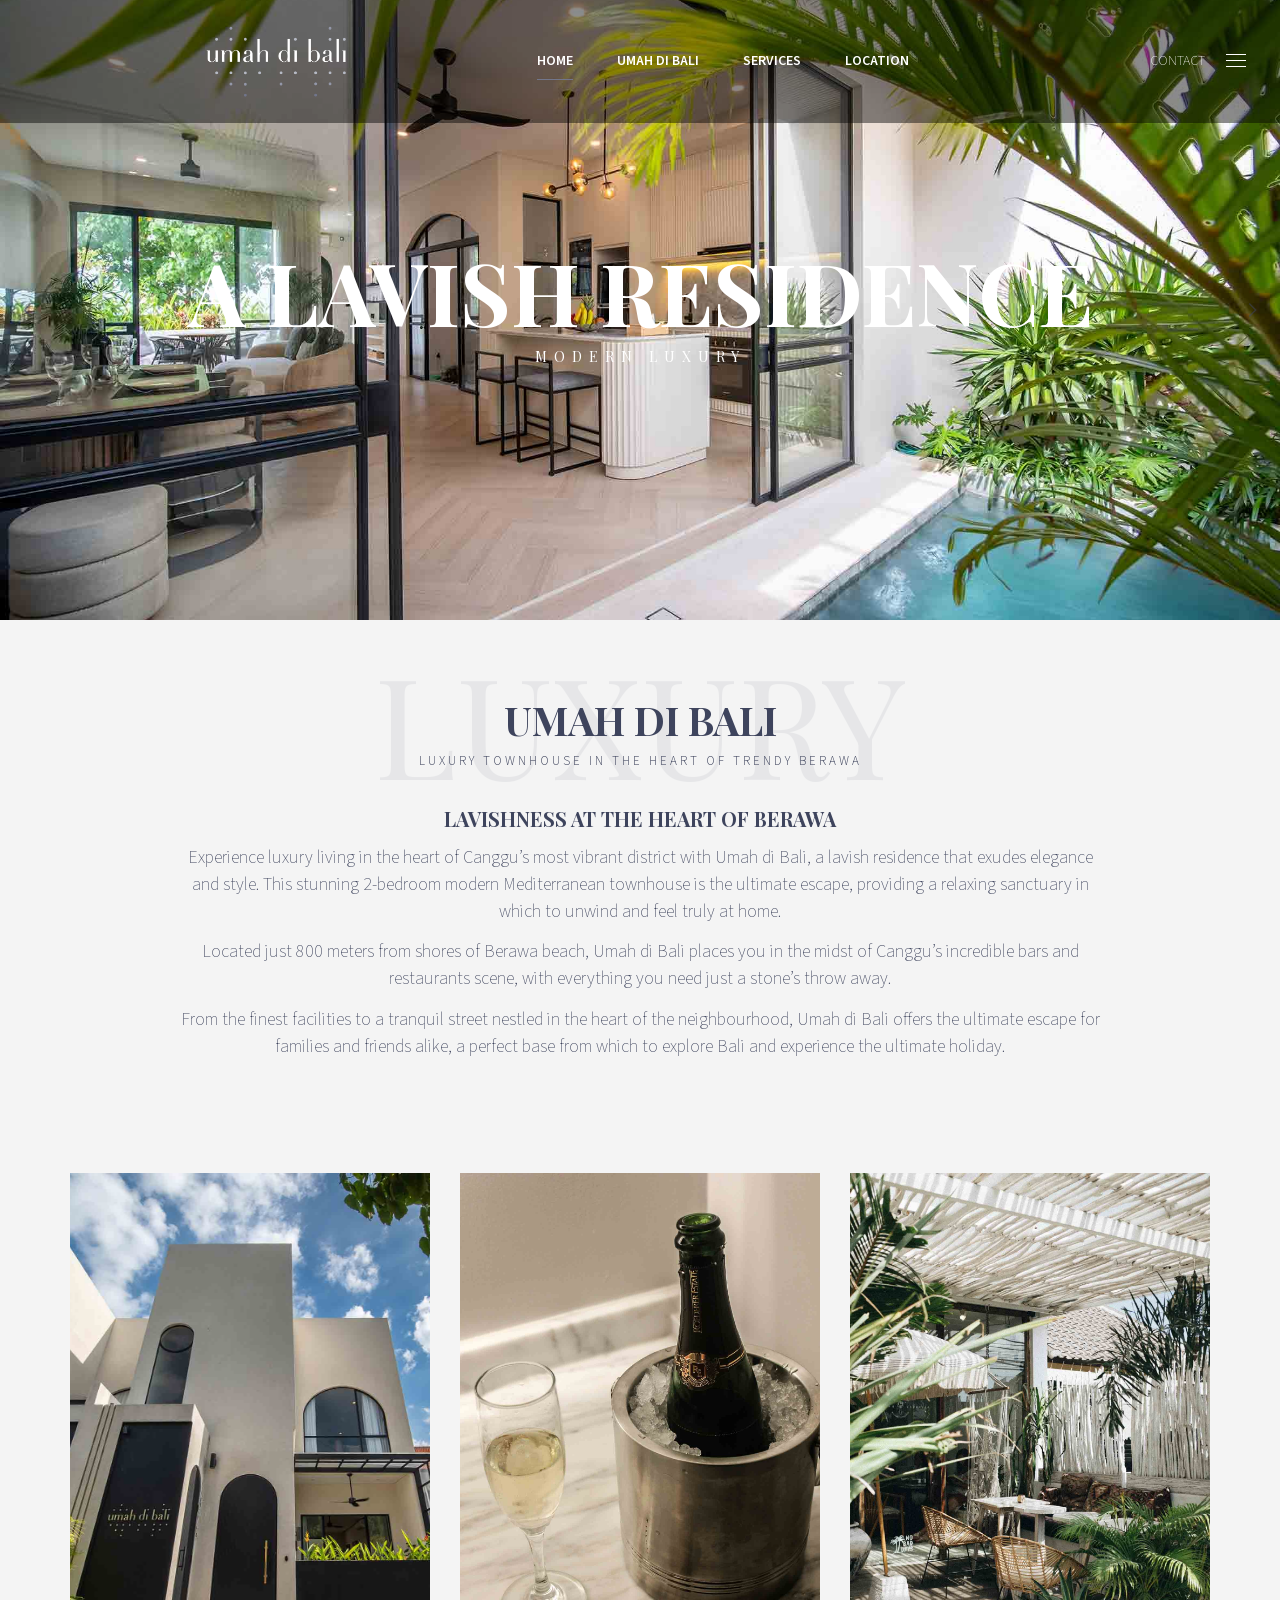
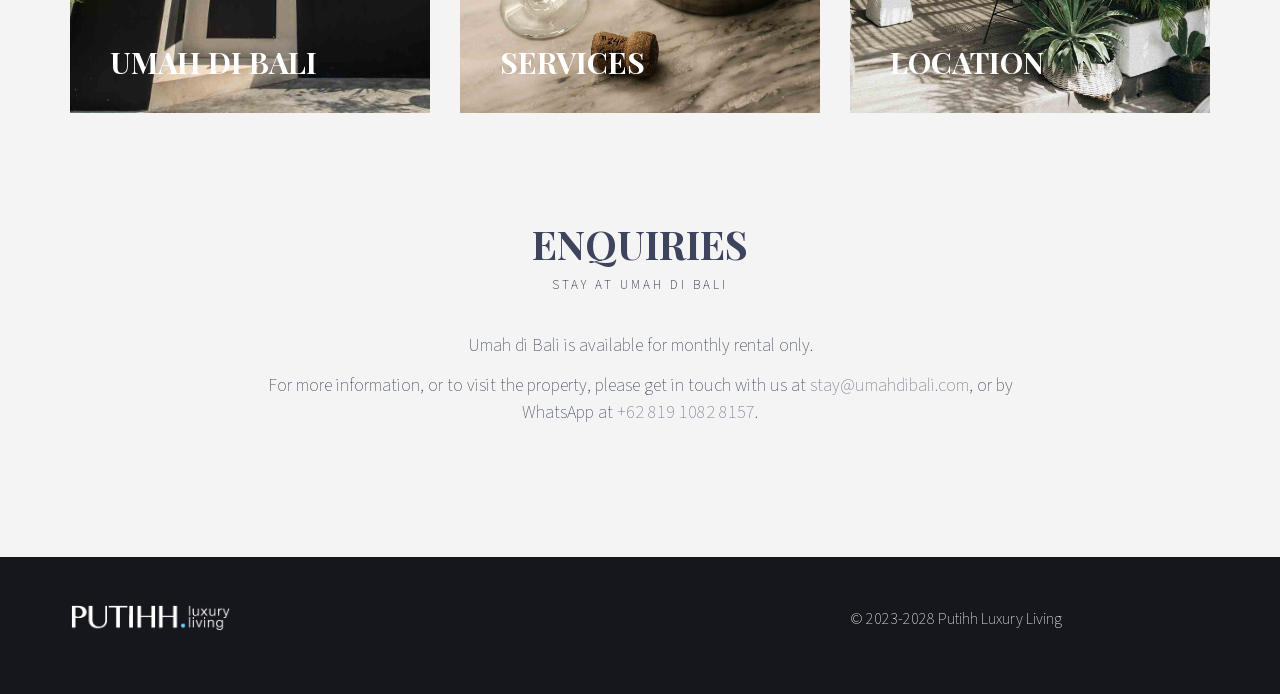
==== commit 45d93455: "Fix nav spacing, hero slider stacking, slider arrows, back-to-top contrast, copy-box rhythm, sidebar" ====
--- a/index.html
+++ b/index.html
@@ -139,7 +139,7 @@
 </div>
 <div class="wpb_text_column wpb_content_element"><div class="wpb_wrapper">
 <p style="text-align:center;">Umah di Bali is available for monthly rental only.</p>
-<p style="text-align:center;">For more information, or to visit the property, please get in touch with us at <a href="mailto:stay@umahdibali.com">stay@umahdibali.com</a>, or by WhatsApp at <a href="https://wa.me/6287776683650" target="_blank" rel="noopener">+62 877 7668 3650</a>.</p>
+<p style="text-align:center;">For more information, or to visit the property, please get in touch with us at <a href="mailto:stay@umahdibali.com">stay@umahdibali.com</a>, or by WhatsApp at <a href="https://wa.me/6281910828157" target="_blank" rel="noopener">+62 819 1082 8157</a>.</p>
 </div></div>
 </div></div></div></div>
 </div></div></div></div></div>
--- a/assets/css/site.css
+++ b/assets/css/site.css
@@ -44,7 +44,7 @@
   padding: 0 20px;
 }
 .header .mainbar .container-fluid {
-  display: flex; align-items: center; gap: 24px; flex: 1 1 auto; min-width: 0;
+  display: flex; align-items: center; justify-content: space-between; gap: 24px; flex: 1 1 auto; min-width: 0;
 }
 .header .main_nav_wrapper { position: static !important; transform: none !important; height: auto !important; }
 .header nav.primary_nav { display: inline-block !important; }
@@ -85,7 +85,10 @@
    once initialised. We never run that plugin. */
 #head_panel_slider.owl-carousel { display: block !important; position: relative; height: 100%; }
 #head_panel_slider .stretchy_wrapper.ratio_slider {
-  position: absolute;
+  /* the theme's own .stretchy_wrapper{position:relative !important} (plethora-style.css)
+     otherwise wins on !important + source order, leaving every non-active slide in
+     normal flow -- stacked below the carousel instead of layered inside it. */
+  position: absolute !important;
   inset: 0;
   opacity: 0;
   visibility: hidden;
@@ -110,7 +113,11 @@
 @media only screen and (min-width: 768px) { .head_panel .slider_wrapper { height: 480px; } }
 @media only screen and (min-width: 992px) { .head_panel .slider_wrapper { height: 560px; } }
 @media only screen and (min-width: 1200px) { .head_panel .slider_wrapper { height: 620px; } }
-.owl-prev, .owl-next {
+/* scoped under .slider_wrapper (specificity 0,2,0) to beat the theme's generic
+   button reset -- plethora-style.css's `button:not([class*="btn-"])` (0,1,1) was
+   painting a grey box behind the icon and knocking position back to static/relative,
+   which is what pushed .owl-next out of the carousel entirely (see FIX 2 above). */
+.slider_wrapper .owl-prev, .slider_wrapper .owl-next {
   position: absolute; top: 50%; z-index: 11;
   width: 44px; height: 50px;
   transform: translateY(-50%);
@@ -119,21 +126,23 @@
   color: #fff; opacity: 0.55;
   transition: opacity 200ms ease;
 }
-.owl-prev { left: 6px; }
-.owl-next { right: 6px; }
-.owl-prev:hover, .owl-next:hover { opacity: 1; }
-.owl-prev svg, .owl-next svg { width: 22px; height: 22px; fill: none; stroke: currentColor; stroke-width: 1.6; }
+.slider_wrapper .owl-prev { left: 6px; }
+.slider_wrapper .owl-next { right: 6px; }
+.slider_wrapper .owl-prev:hover, .slider_wrapper .owl-next:hover { opacity: 1; }
+.slider_wrapper .owl-prev svg, .slider_wrapper .owl-next svg { width: 22px; height: 22px; fill: none; stroke: currentColor; stroke-width: 1.6; }
 
 /* ---------- in-page image galleries (vanilla-JS crossfade, replaces flexslider) ---------- */
-.gallery { position: relative; width: 100%; overflow: hidden; }
+/* height comes from an inline style per call site (build.py passes the page's
+   tallest copy-box height so the image column matches it -- see FIX 5) with a
+   420px fallback if one is ever omitted. Every slide is layered via
+   position:absolute so the gallery's own height never depends on which image
+   is first. */
+.gallery { position: relative; width: 100%; height: 420px; overflow: hidden; }
 .gallery img.gallery__img {
-  display: block; width: 100%; height: auto; object-fit: cover;
+  display: block; width: 100%; height: 100%; object-fit: cover;
+  position: absolute; inset: 0;
   opacity: 0; transition: opacity 700ms ease;
 }
-/* the first image stays in normal flow so its aspect ratio gives the
-   gallery a real height; every other image stacks on top of that box */
-.gallery img.gallery__img:first-child { position: relative; }
-.gallery img.gallery__img:not(:first-child) { position: absolute; inset: 0; height: 100%; }
 .gallery img.gallery__img.is-active { opacity: 1; }
 .gallery__dots {
   position: absolute; bottom: 20px; left: 0; right: 0;
@@ -147,6 +156,18 @@
 .vc_column-inner.vc_col-has-fill,
 .wpb_column.vc_col-has-fill .vc_column-inner { position: relative; overflow: hidden; }
 
+/* ---------- equal-height copy boxes (alternating image/text rows) ---------- */
+/* build.py passes each row's box-height match (image and text side both get the
+   same inline min-height, sized to the tallest copy box on that page) as an
+   inline style. This just centres the title+paragraphs in whatever extra room
+   that leaves, instead of leaving it stranded at the bottom. */
+.boxed_plus { display: flex; flex-direction: column; justify-content: center; }
+/* the grid only goes side-by-side at 768px+ (vc-composer.css); below that,
+   reset the matched heights so mobile keeps its natural, stacked heights. */
+@media (max-width: 767px) {
+  .boxed_plus, .vc_column-inner.vc_col-has-fill, .gallery { min-height: auto !important; height: auto !important; }
+}
+
 /* ---------- contact sidebar header row (CONTACT / close) ---------- */
 .secondary_nav_widgetized_area .sidebar_header_row {
   display: flex; align-items: center; justify-content: space-between;
@@ -162,6 +183,23 @@
 }
 .secondary_nav_widgetized_area .sidebar_close svg { width: 18px; height: 18px; fill: none; stroke: currentColor; stroke-width: 1.6; }
 .secondary_nav_widgetized_area aside.aboutus-widget { margin-top: 10px; }
+/* body sets -webkit-font-smoothing:antialiased sitewide, which thins white text
+   on Chromium/WebKit; on the sidebar's small white-on-black paragraph that reads
+   as soft/blurry rather than crisp. Restore normal smoothing here only. */
+.secondary_nav_widgetized_area { -webkit-font-smoothing: auto; }
+/* the theme's global font-weight:200 (inherited from plethora-style.css's body
+   rule) is thin enough everywhere that it is only ever legible at heading sizes
+   or on a light background. At this paragraph's small size, white-on-black, that
+   hairline weight reads as soft/blurry rather than crisp: light strokes on a dark
+   ground need real weight to render clean, not just more size. */
+.secondary_nav_widgetized_area .pl_about_us_widget > p > small { font-size: 15px; font-weight: 400; }
+/* hanging indent: the address wraps to two lines; without this the icon (an
+   inline sibling) is not a layout column, so the wrapped line falls back to the
+   paragraph's own left edge, under the icon. Flex makes the icon a fixed-width
+   column so wrapped lines stay inside the text column, under "Gang Gurita". */
+.contact_detail { display: flex; align-items: flex-start; }
+.contact_detail i.icon { flex: 0 0 auto; }
+.contact_detail span { flex: 1 1 auto; }
 
 /* the real theme's header carries z-index:10; both the backdrop and the
    sidebar itself must sit above that or the sidebar's own controls become
@@ -189,7 +227,8 @@
 #return-to-top {
   position: fixed; right: 26px; bottom: 26px; z-index: 6;
   width: 44px; height: 44px; border-radius: 50%;
-  background: #171720; color: #fff;
+  background: #fff; color: #171720;
+  box-shadow: 0 2px 10px rgba(0, 0, 0, 0.18);
   display: flex; align-items: center; justify-content: center;
   text-decoration: none; opacity: 0; visibility: hidden;
   transition: opacity .25s ease, visibility .25s ease;
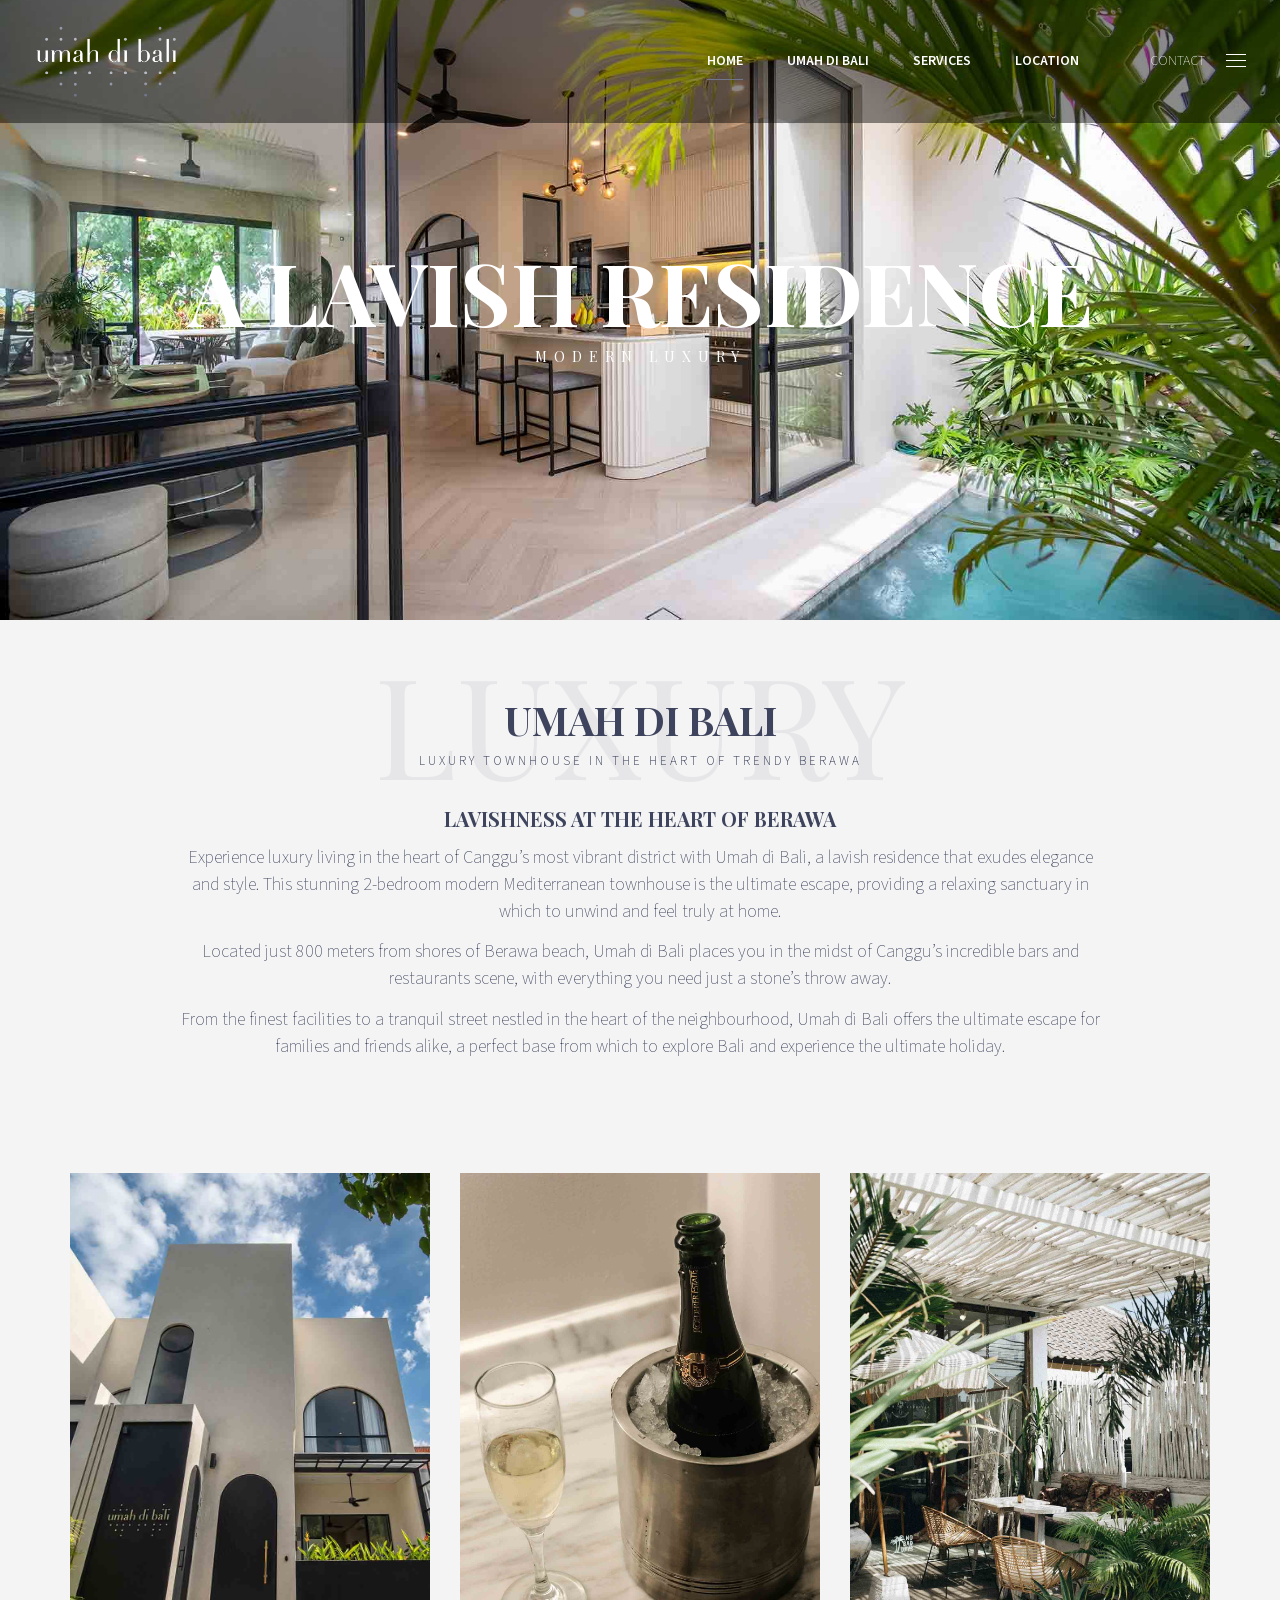
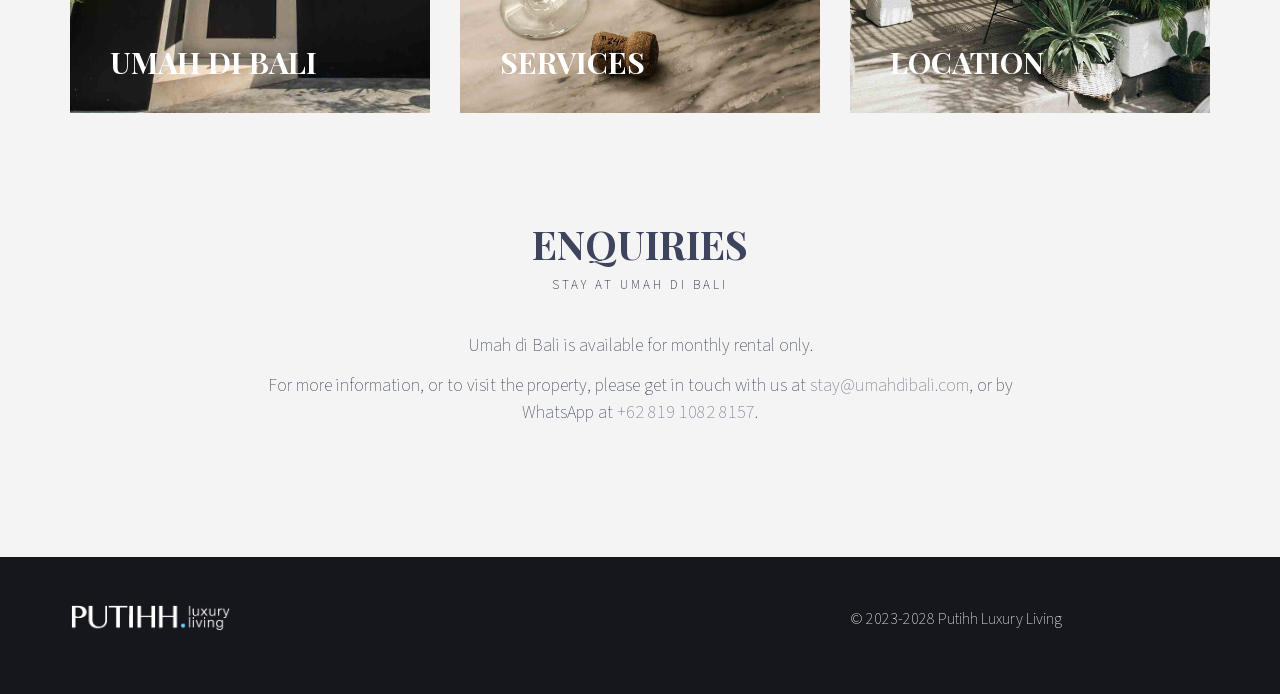
==== commit 00329ac5: "Link sidebar phone number to WhatsApp" ====
--- a/index.html
+++ b/index.html
@@ -184,7 +184,7 @@
     <div class="pl_about_us_widget">
       <p><img src="assets/images/logo-white.png" alt="umah di bali" style="max-width:80%"></p>
       <p><br><small>Umah di Bali is a lavish residence, only 800 meters from the beach, at the heart of Canggu's most vibrant district.</small></p>
-      <p class="contact_detail"><i class="icon"><svg viewBox="0 0 24 24" aria-hidden="true"><path d="M6.6 10.8c1.4 2.7 3.6 5 6.4 6.4l2.1-2.1c.3-.3.7-.4 1-.2 1.1.4 2.3.6 3.5.6.6 0 1 .4 1 1V20c0 .6-.4 1-1 1C10.9 21 3 13.1 3 3.4c0-.6.4-1 1-1h3.5c.6 0 1 .4 1 1 0 1.2.2 2.4.6 3.5.1.4 0 .8-.2 1L6.6 10.8z"/></svg></i><span>+62 819 1082 8157</span></p>
+      <p class="contact_detail"><i class="icon"><svg viewBox="0 0 24 24" aria-hidden="true"><path d="M6.6 10.8c1.4 2.7 3.6 5 6.4 6.4l2.1-2.1c.3-.3.7-.4 1-.2 1.1.4 2.3.6 3.5.6.6 0 1 .4 1 1V20c0 .6-.4 1-1 1C10.9 21 3 13.1 3 3.4c0-.6.4-1 1-1h3.5c.6 0 1 .4 1 1 0 1.2.2 2.4.6 3.5.1.4 0 .8-.2 1L6.6 10.8z"/></svg></i><span><a href="https://wa.me/6281910828157">+62 819 1082 8157</a></span></p>
       <p class="contact_detail"><i class="icon"><svg viewBox="0 0 24 24" aria-hidden="true"><path d="M3 5.5C3 4.7 3.7 4 4.5 4h15c.8 0 1.5.7 1.5 1.5v13c0 .8-.7 1.5-1.5 1.5h-15C3.7 20 3 19.3 3 18.5v-13zM5 6l7 5.5L19 6H5zm14 2.2-6.6 5.2a1.5 1.5 0 0 1-1.8 0L4 8.2V18h15V8.2z"/></svg></i><span><a href="mailto:stay@umahdibali.com">stay@umahdibali.com</a></span></p>
       <p class="contact_detail"><i class="icon"><svg viewBox="0 0 24 24" aria-hidden="true"><path d="M12 2c-4.1 0-7.5 3.4-7.5 7.5C4.5 15 12 22 12 22s7.5-7 7.5-12.5C19.5 5.4 16.1 2 12 2zm0 10.2a2.7 2.7 0 1 1 0-5.4 2.7 2.7 0 0 1 0 5.4z"/></svg></i><span>Gang Gurita, Jalan Pantai Berawa, Bali, Indonesia</span></p>
     </div>
--- a/assets/css/site.css
+++ b/assets/css/site.css
@@ -46,6 +46,12 @@
 .header .mainbar .container-fluid {
   display: flex; align-items: center; justify-content: space-between; gap: 24px; flex: 1 1 auto; min-width: 0;
 }
+/* plethora-style.css's bootstrap clearfix (.container-fluid:before/:after,
+   content:" "; display:table) becomes two extra flex items once the
+   container above is flexed, so space-between splits into 3 gaps instead
+   of 1 and shoves the logo ~224px right of the left edge. Kill them. */
+.header .mainbar .container-fluid::before,
+.header .mainbar .container-fluid::after { content: none; display: none; }
 .header .main_nav_wrapper { position: static !important; transform: none !important; height: auto !important; }
 .header nav.primary_nav { display: inline-block !important; }
 .header .toggler_and_tools { position: static !important; transform: none !important; padding-left: 0; flex: 0 0 auto; }
@@ -239,3 +245,11 @@
 .menu-toggler { text-decoration: none; }
 .hoverbox a { text-decoration: none; color: inherit; }
 .wpb_gallery_slides { height: 100%; }
+
+/* the alternating image/copy rows (bg_panel / content_panel on the
+   Location, Services and Umah di Bali pages) share one fixed box_h per
+   page (FIX 5) so they now sit edge-to-edge with no gap. Give consecutive
+   rows breathing room; leaves the equal box_h heights untouched. */
+.vc_row.vc_row-no-padding.vc_row-flex + .vc_row.vc_row-no-padding.vc_row-flex {
+  margin-top: 48px;
+}
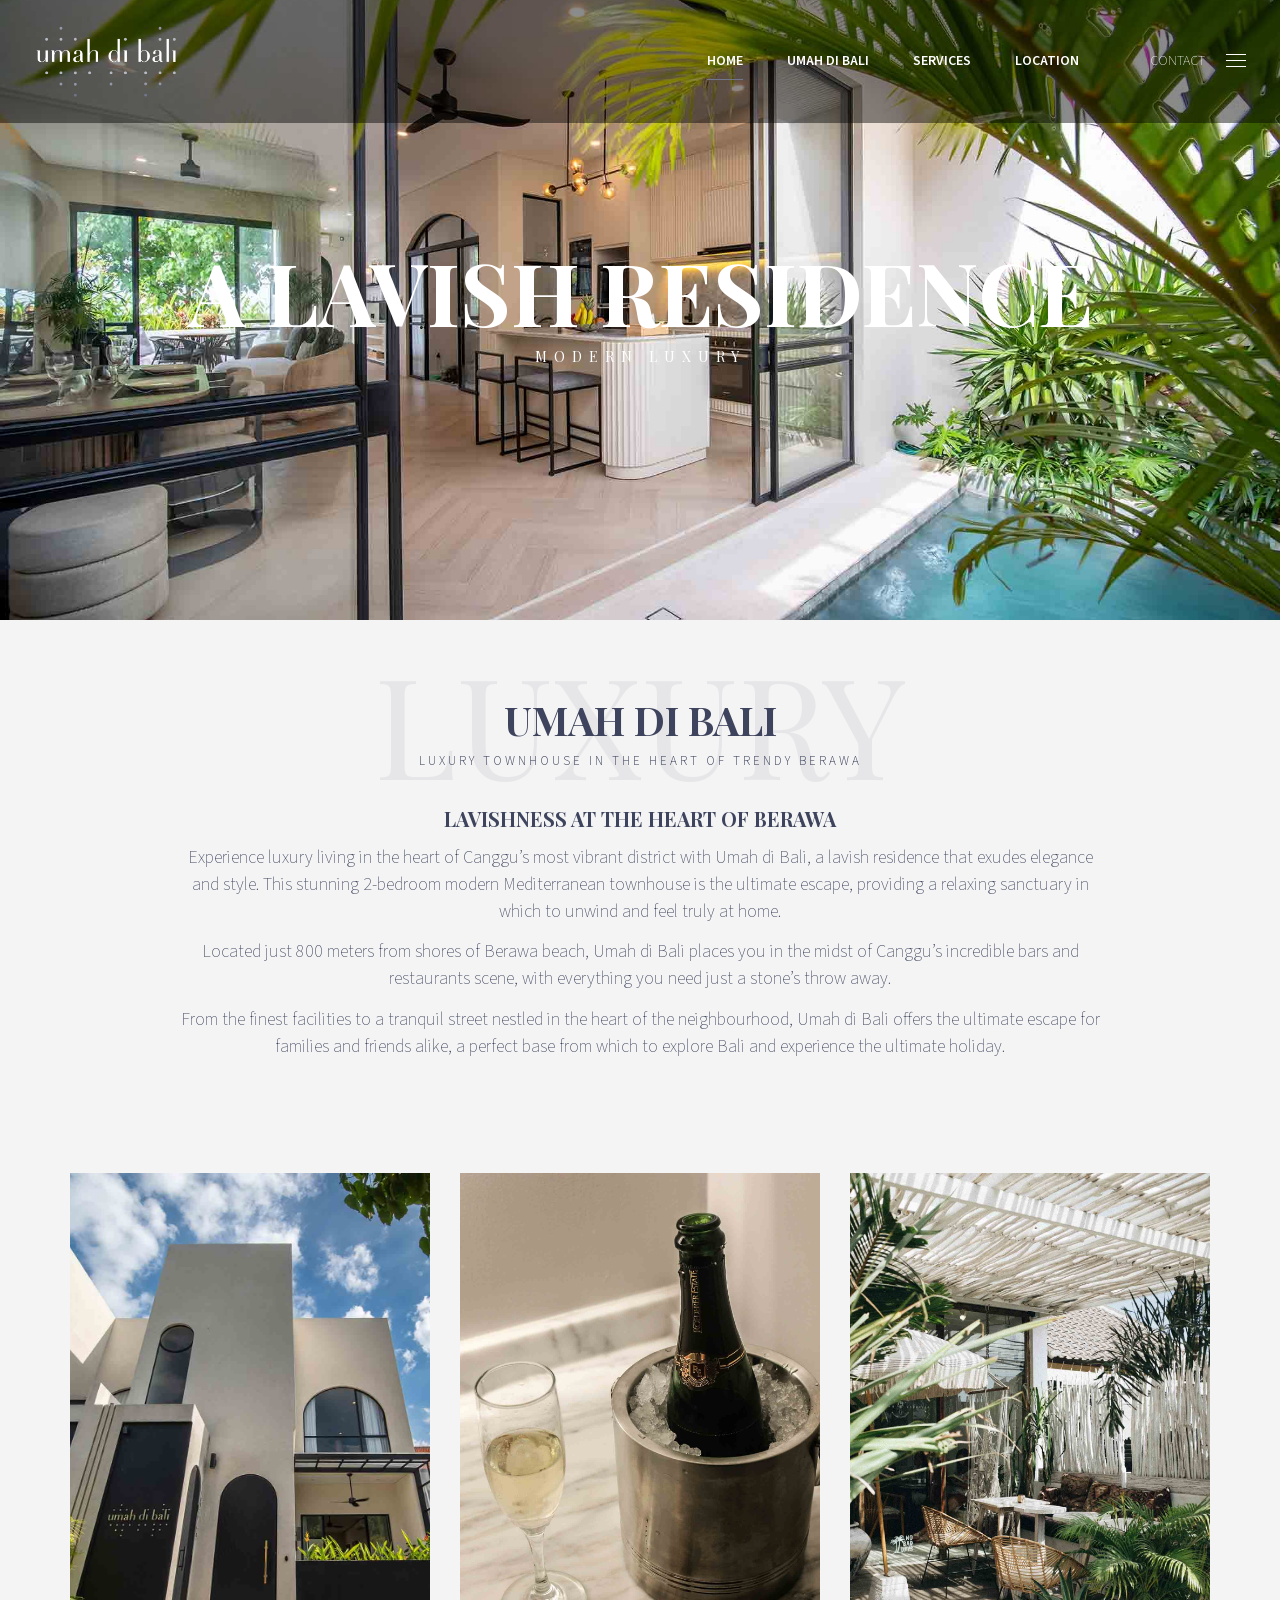
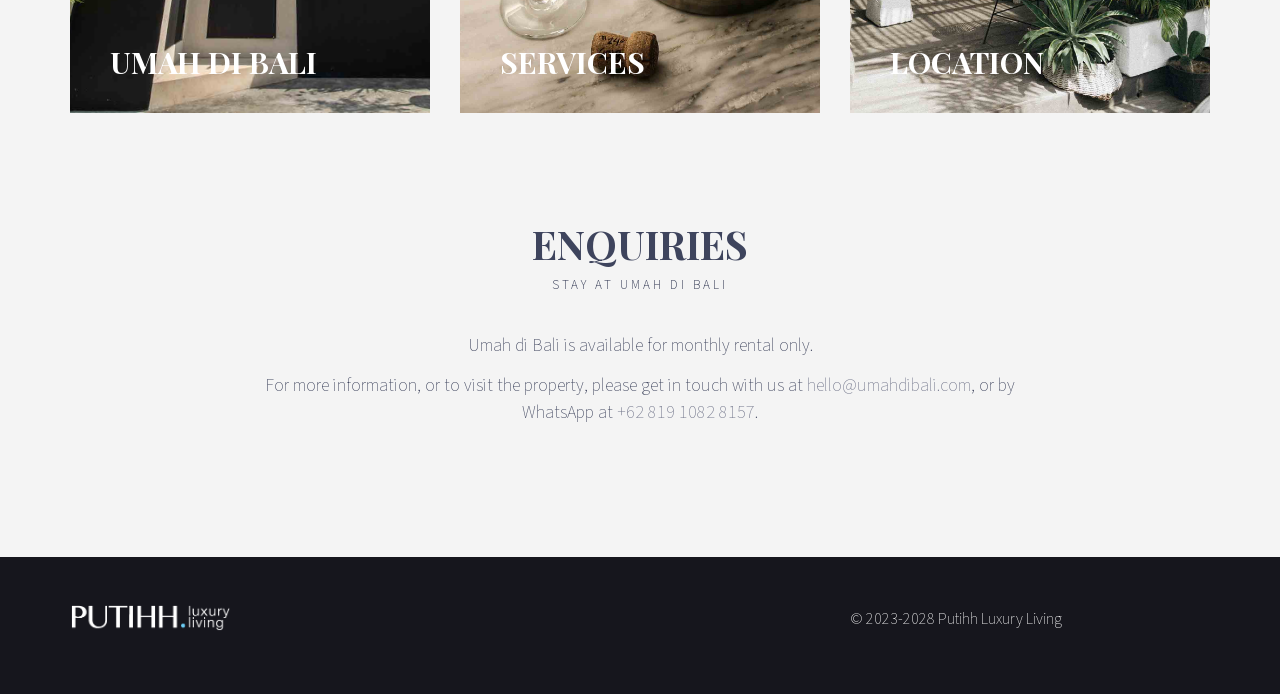
==== commit 1ff98dee: "Update contact email to hello@umahdibali.com" ====
--- a/index.html
+++ b/index.html
@@ -139,7 +139,7 @@
 </div>
 <div class="wpb_text_column wpb_content_element"><div class="wpb_wrapper">
 <p style="text-align:center;">Umah di Bali is available for monthly rental only.</p>
-<p style="text-align:center;">For more information, or to visit the property, please get in touch with us at <a href="mailto:stay@umahdibali.com">stay@umahdibali.com</a>, or by WhatsApp at <a href="https://wa.me/6281910828157" target="_blank" rel="noopener">+62 819 1082 8157</a>.</p>
+<p style="text-align:center;">For more information, or to visit the property, please get in touch with us at <a href="mailto:hello@umahdibali.com">hello@umahdibali.com</a>, or by WhatsApp at <a href="https://wa.me/6281910828157" target="_blank" rel="noopener">+62 819 1082 8157</a>.</p>
 </div></div>
 </div></div></div></div>
 </div></div></div></div></div>
@@ -185,7 +185,7 @@
       <p><img src="assets/images/logo-white.png" alt="umah di bali" style="max-width:80%"></p>
       <p><br><small>Umah di Bali is a lavish residence, only 800 meters from the beach, at the heart of Canggu's most vibrant district.</small></p>
       <p class="contact_detail"><i class="icon"><svg viewBox="0 0 24 24" aria-hidden="true"><path d="M6.6 10.8c1.4 2.7 3.6 5 6.4 6.4l2.1-2.1c.3-.3.7-.4 1-.2 1.1.4 2.3.6 3.5.6.6 0 1 .4 1 1V20c0 .6-.4 1-1 1C10.9 21 3 13.1 3 3.4c0-.6.4-1 1-1h3.5c.6 0 1 .4 1 1 0 1.2.2 2.4.6 3.5.1.4 0 .8-.2 1L6.6 10.8z"/></svg></i><span><a href="https://wa.me/6281910828157">+62 819 1082 8157</a></span></p>
-      <p class="contact_detail"><i class="icon"><svg viewBox="0 0 24 24" aria-hidden="true"><path d="M3 5.5C3 4.7 3.7 4 4.5 4h15c.8 0 1.5.7 1.5 1.5v13c0 .8-.7 1.5-1.5 1.5h-15C3.7 20 3 19.3 3 18.5v-13zM5 6l7 5.5L19 6H5zm14 2.2-6.6 5.2a1.5 1.5 0 0 1-1.8 0L4 8.2V18h15V8.2z"/></svg></i><span><a href="mailto:stay@umahdibali.com">stay@umahdibali.com</a></span></p>
+      <p class="contact_detail"><i class="icon"><svg viewBox="0 0 24 24" aria-hidden="true"><path d="M3 5.5C3 4.7 3.7 4 4.5 4h15c.8 0 1.5.7 1.5 1.5v13c0 .8-.7 1.5-1.5 1.5h-15C3.7 20 3 19.3 3 18.5v-13zM5 6l7 5.5L19 6H5zm14 2.2-6.6 5.2a1.5 1.5 0 0 1-1.8 0L4 8.2V18h15V8.2z"/></svg></i><span><a href="mailto:hello@umahdibali.com">hello@umahdibali.com</a></span></p>
       <p class="contact_detail"><i class="icon"><svg viewBox="0 0 24 24" aria-hidden="true"><path d="M12 2c-4.1 0-7.5 3.4-7.5 7.5C4.5 15 12 22 12 22s7.5-7 7.5-12.5C19.5 5.4 16.1 2 12 2zm0 10.2a2.7 2.7 0 1 1 0-5.4 2.7 2.7 0 0 1 0 5.4z"/></svg></i><span>Gang Gurita, Jalan Pantai Berawa, Bali, Indonesia</span></p>
     </div>
   </aside>
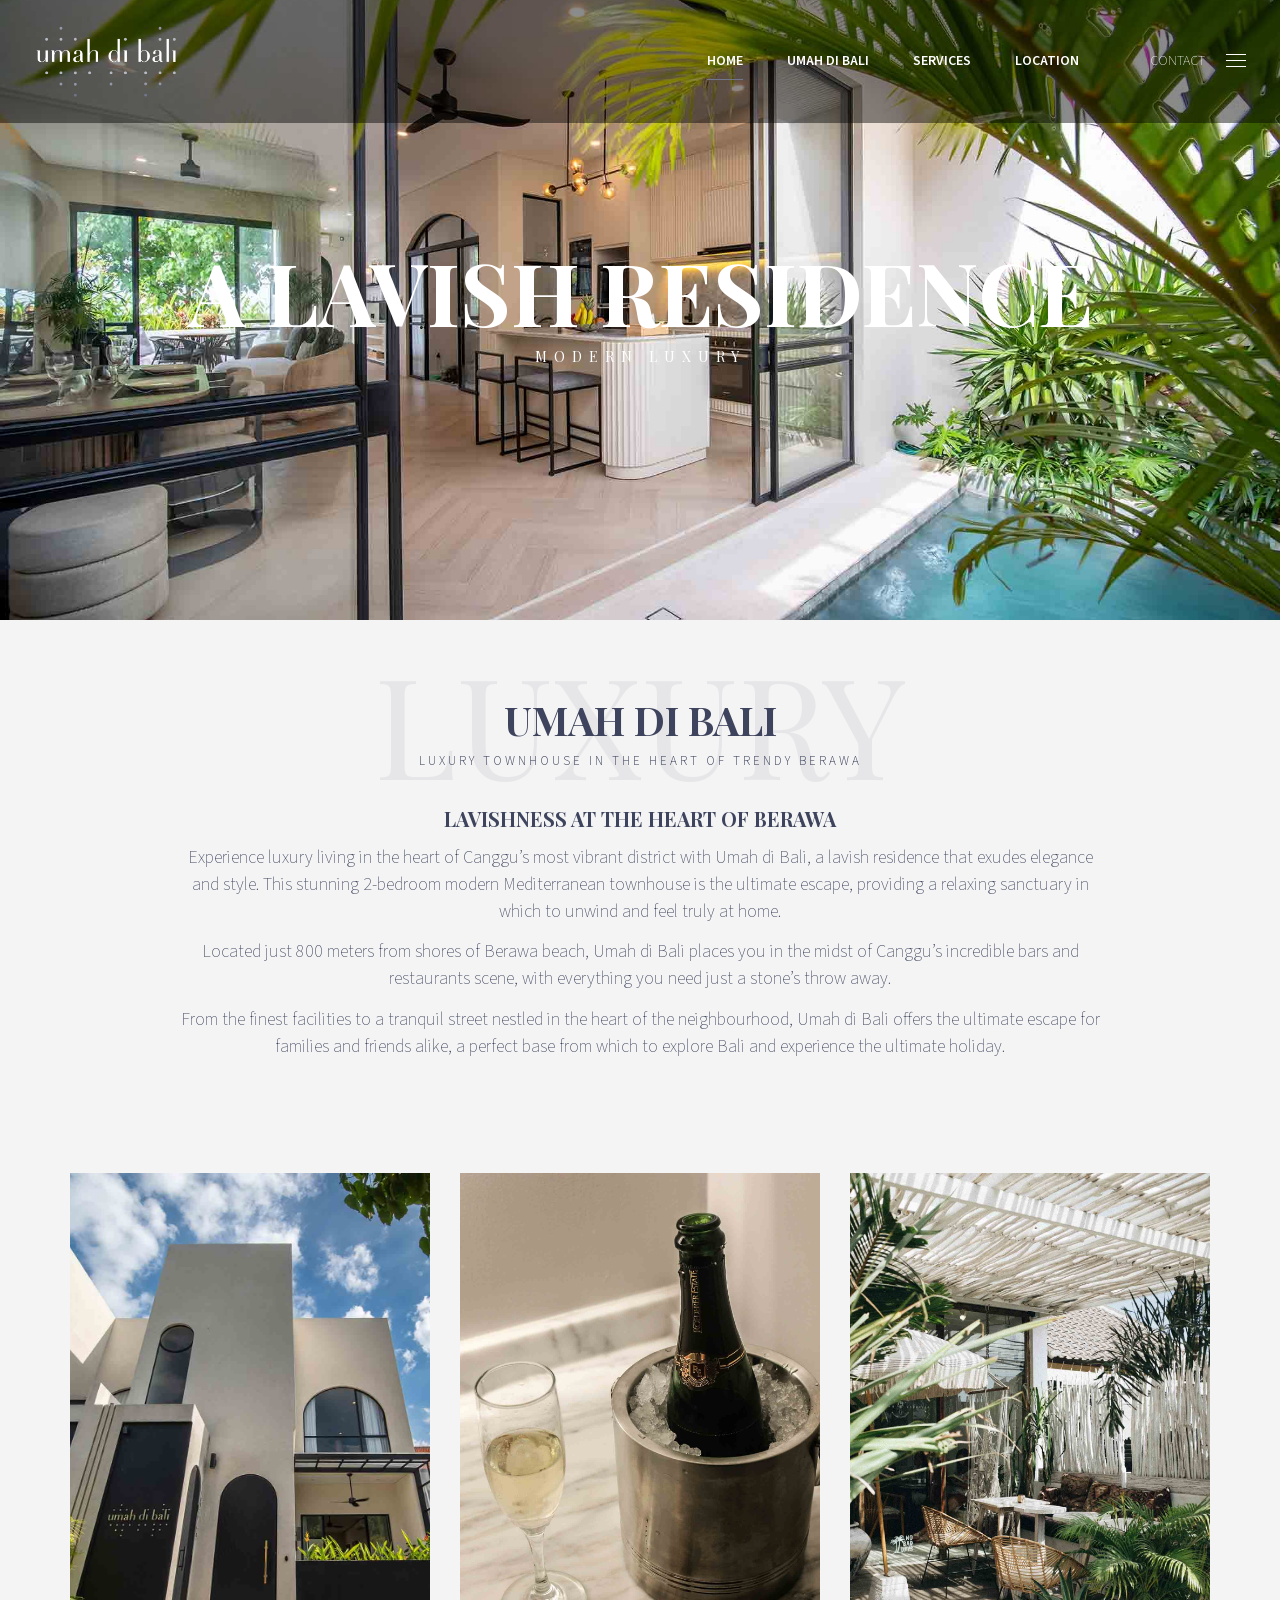
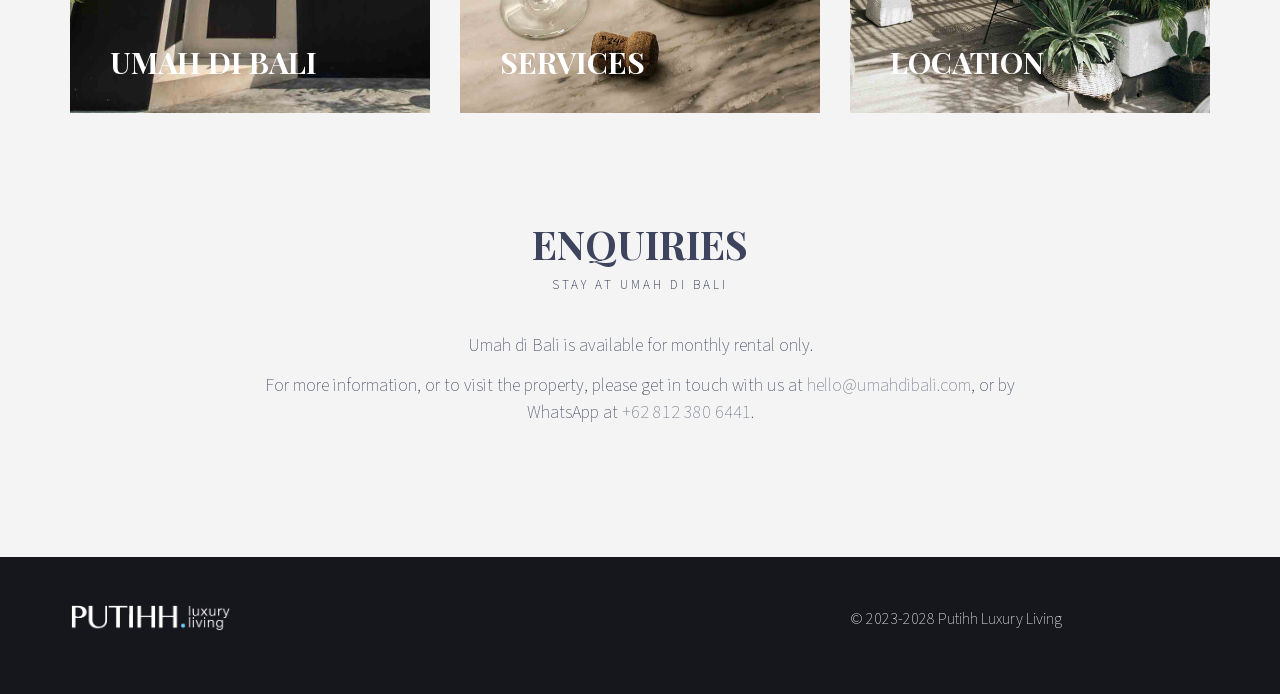
==== commit a25d4af5: "Update contact number to +62 812 380 6441 Co-Authored-By: Claude Fable 5.2 <noreply@anthropic.com>" ====
--- a/index.html
+++ b/index.html
@@ -139,7 +139,7 @@
 </div>
 <div class="wpb_text_column wpb_content_element"><div class="wpb_wrapper">
 <p style="text-align:center;">Umah di Bali is available for monthly rental only.</p>
-<p style="text-align:center;">For more information, or to visit the property, please get in touch with us at <a href="mailto:hello@umahdibali.com">hello@umahdibali.com</a>, or by WhatsApp at <a href="https://wa.me/6281910828157" target="_blank" rel="noopener">+62 819 1082 8157</a>.</p>
+<p style="text-align:center;">For more information, or to visit the property, please get in touch with us at <a href="mailto:hello@umahdibali.com">hello@umahdibali.com</a>, or by WhatsApp at <a href="https://wa.me/628123806441" target="_blank" rel="noopener">+62 812 380 6441</a>.</p>
 </div></div>
 </div></div></div></div>
 </div></div></div></div></div>
@@ -184,7 +184,7 @@
     <div class="pl_about_us_widget">
       <p><img src="assets/images/logo-white.png" alt="umah di bali" style="max-width:80%"></p>
       <p><br><small>Umah di Bali is a lavish residence, only 800 meters from the beach, at the heart of Canggu's most vibrant district.</small></p>
-      <p class="contact_detail"><i class="icon"><svg viewBox="0 0 24 24" aria-hidden="true"><path d="M6.6 10.8c1.4 2.7 3.6 5 6.4 6.4l2.1-2.1c.3-.3.7-.4 1-.2 1.1.4 2.3.6 3.5.6.6 0 1 .4 1 1V20c0 .6-.4 1-1 1C10.9 21 3 13.1 3 3.4c0-.6.4-1 1-1h3.5c.6 0 1 .4 1 1 0 1.2.2 2.4.6 3.5.1.4 0 .8-.2 1L6.6 10.8z"/></svg></i><span><a href="https://wa.me/6281910828157">+62 819 1082 8157</a></span></p>
+      <p class="contact_detail"><i class="icon"><svg viewBox="0 0 24 24" aria-hidden="true"><path d="M6.6 10.8c1.4 2.7 3.6 5 6.4 6.4l2.1-2.1c.3-.3.7-.4 1-.2 1.1.4 2.3.6 3.5.6.6 0 1 .4 1 1V20c0 .6-.4 1-1 1C10.9 21 3 13.1 3 3.4c0-.6.4-1 1-1h3.5c.6 0 1 .4 1 1 0 1.2.2 2.4.6 3.5.1.4 0 .8-.2 1L6.6 10.8z"/></svg></i><span><a href="https://wa.me/628123806441">+62 812 380 6441</a></span></p>
       <p class="contact_detail"><i class="icon"><svg viewBox="0 0 24 24" aria-hidden="true"><path d="M3 5.5C3 4.7 3.7 4 4.5 4h15c.8 0 1.5.7 1.5 1.5v13c0 .8-.7 1.5-1.5 1.5h-15C3.7 20 3 19.3 3 18.5v-13zM5 6l7 5.5L19 6H5zm14 2.2-6.6 5.2a1.5 1.5 0 0 1-1.8 0L4 8.2V18h15V8.2z"/></svg></i><span><a href="mailto:hello@umahdibali.com">hello@umahdibali.com</a></span></p>
       <p class="contact_detail"><i class="icon"><svg viewBox="0 0 24 24" aria-hidden="true"><path d="M12 2c-4.1 0-7.5 3.4-7.5 7.5C4.5 15 12 22 12 22s7.5-7 7.5-12.5C19.5 5.4 16.1 2 12 2zm0 10.2a2.7 2.7 0 1 1 0-5.4 2.7 2.7 0 0 1 0 5.4z"/></svg></i><span>Gang Gurita, Jalan Pantai Berawa, Bali, Indonesia</span></p>
     </div>
